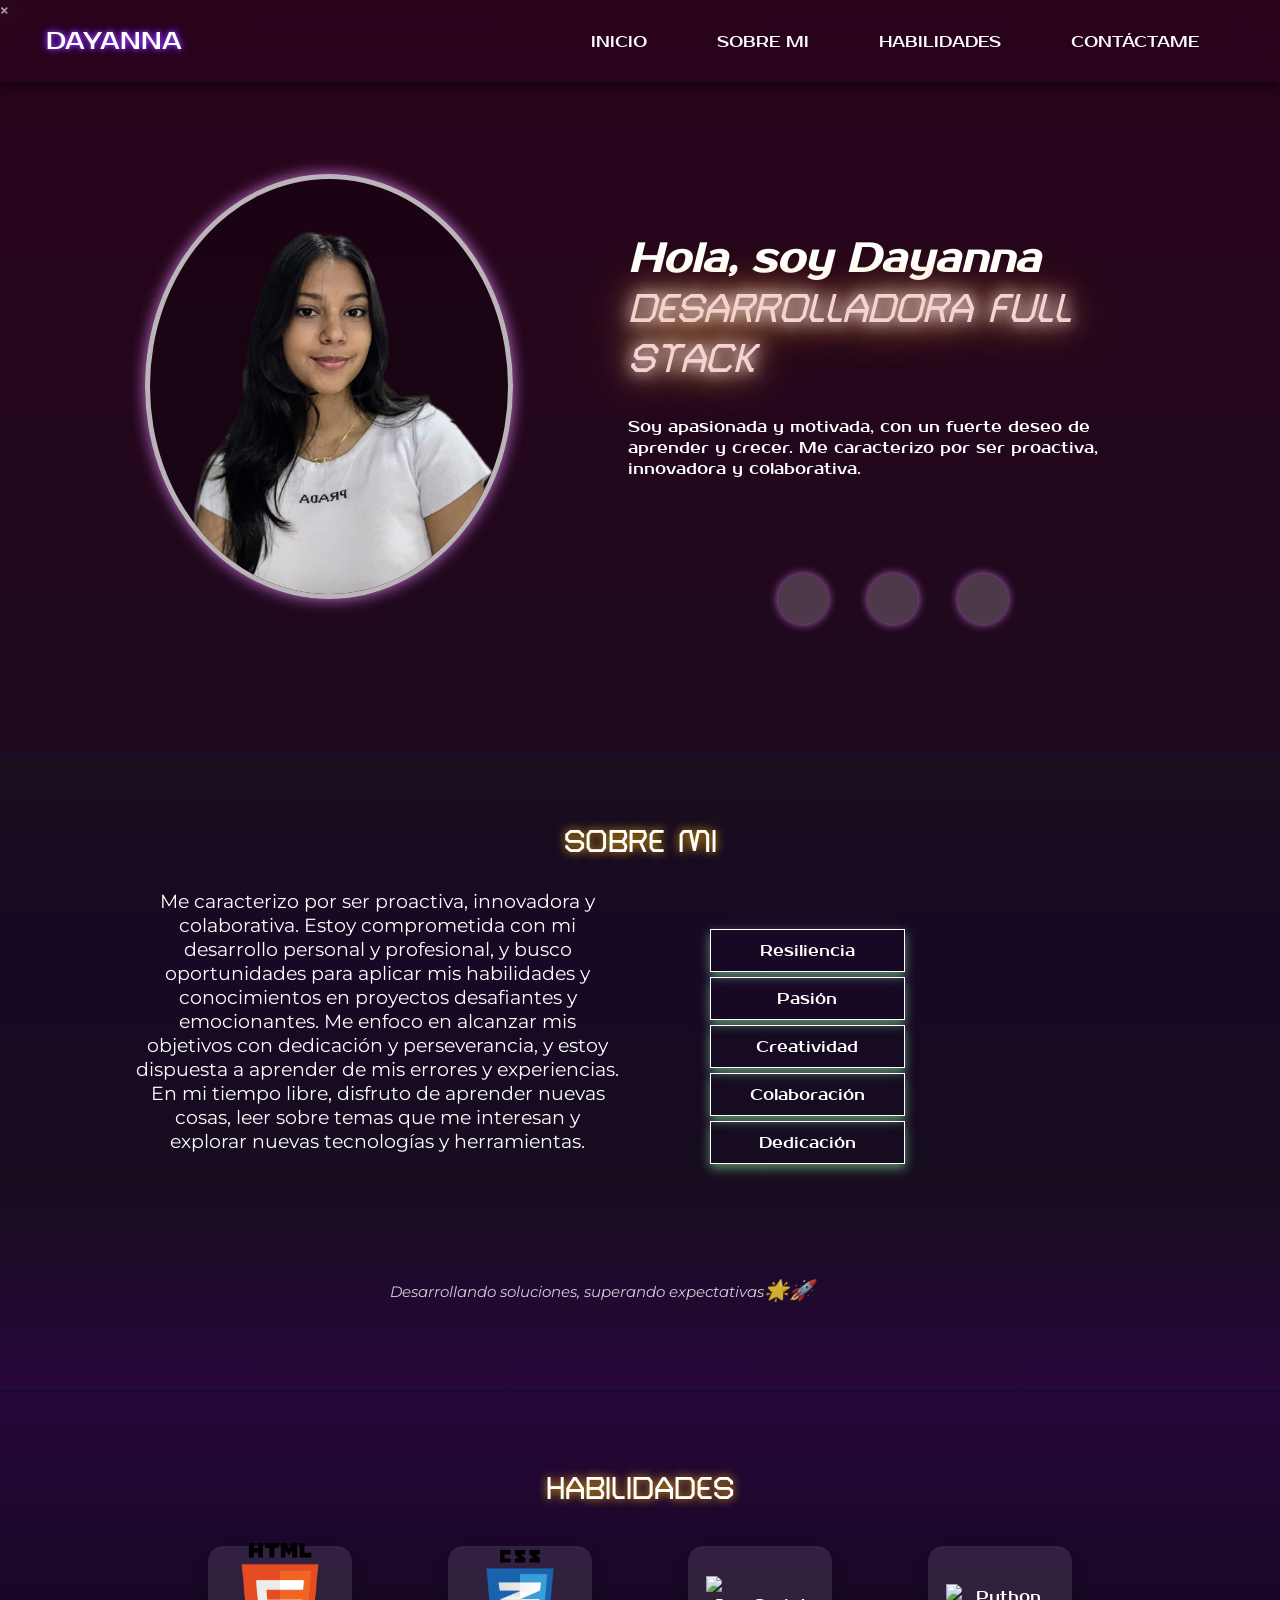
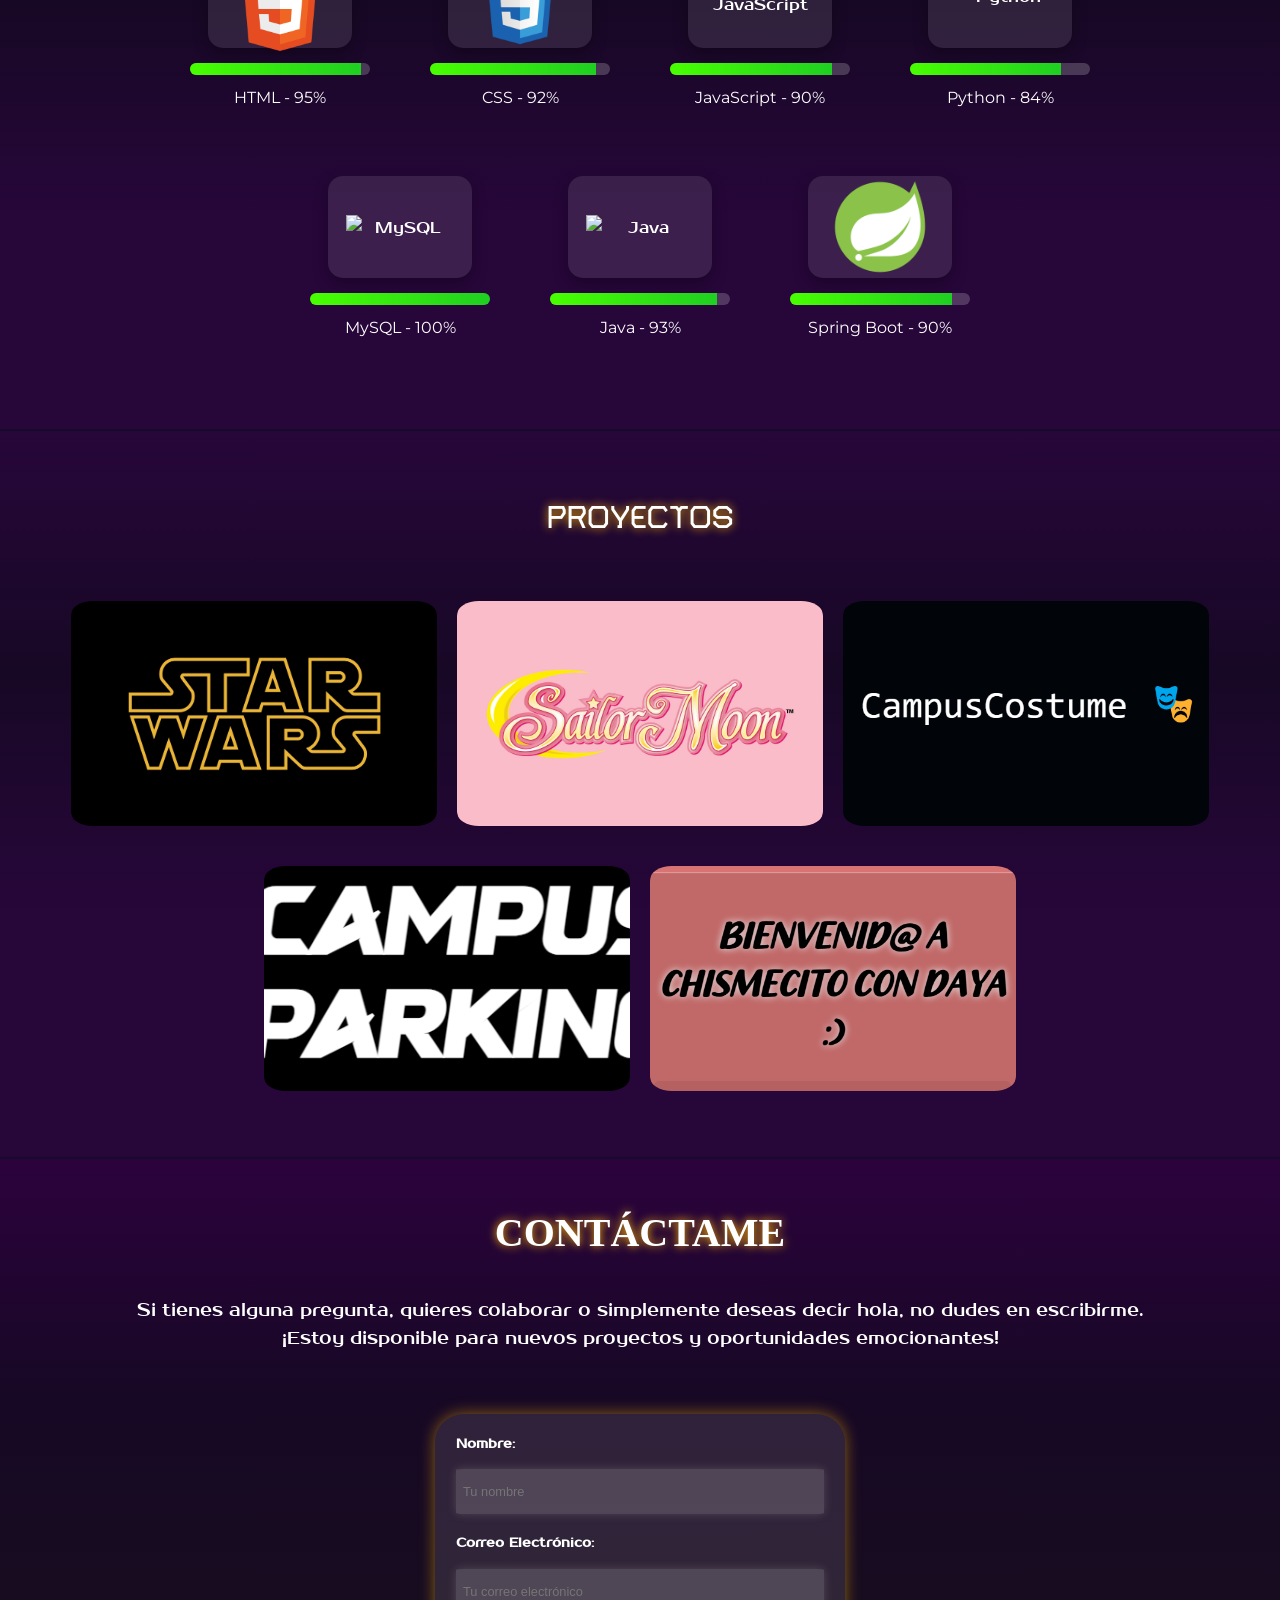
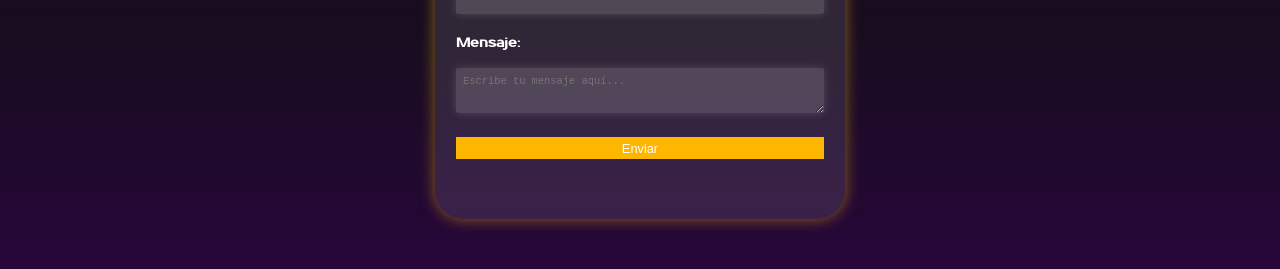
==== HTML/index.html @ b05c5825 "feat: :sparkles: Creacion de portafolio Se creo el portafolio y los archivoa necesarios" ====
<!DOCTYPE html>
<html lang="en">

<head>
    <meta charset="UTF-8">
    <meta name="viewport" content="width=device-width, initial-scale=1.0">
    <link rel="stylesheet" href="../CSS/styles.css">
    <title>Desarrolladora Full Stack</title>
</head>

<body>
    <header>
        <input type="checkbox" id="menu-toggle" class="menu-toggle">
        <label for="menu-toggle" class="hamburguer-menu">&#9776;</label>
        <div class="menu-overlay">
            <label for="menu-toggle" class="close-menu">&times;</label>
            <nav class="navegador">
                <a href="../vistas/films.html" class="logo">DAYANNA</a>
                <ul>
                    <li><a href="#inicio">INICIO</a></li>
                    <li><a href="#sobre_mi">SOBRE MI</a></li>
                    <li><a href="#skills">HABILIDADES</a></li>
                    <li><a href="#contactame">CONTÁCTAME</a></li>
                </ul>
            </nav>
        </div>
    </header>
    <main>
        <!-- Sección Inicio -->
        <section class="inicio" id="inicio">
            <img src="../img/dayanna.png" alt="Foto de Dayanna">
            <div class="descripcion">
                <h1 class="titulo">
                    <i>Hola, soy Dayanna <br> </i>
                    <span><i class="Id">DESARROLLADORA FULL
                            STACK</i></span><br>
                </h1>
                <p>
                    Soy apasionada y motivada, con un fuerte deseo de
                    aprender y crecer. Me caracterizo por ser proactiva,
                    innovadora y colaborativa.
                </p>
                <div class="social-icons">
                    <a href="https://discord.com" target="_blank" class="icon icon-discord" title="Discord">
                        <i class="fab fa-discord"></i>
                    </a>
                    <a href="https://linkedin.com" target="_blank" class="icon icon-linkedin" title="LinkedIn">
                        <i class="fab fa-linkedin"></i>
                    </a>
                    <a href="https://github.com" target="_blank" class="icon icon-github" title="GitHub">
                        <i class="fab fa-github"></i>
                    </a>
                </div>
            </div>
        </section>

        <section class="sobre_mi" id="sobre_mi">
            <h1 class="titulo-sobre-mi"> SOBRE MI</h1>

            <div class="descripcion">
                <p>
                    Me caracterizo por ser proactiva, innovadora y
                    colaborativa. Estoy comprometida con mi desarrollo
                    personal y profesional, y busco oportunidades para
                    aplicar mis habilidades y conocimientos en proyectos
                    desafiantes y emocionantes. Me enfoco en alcanzar mis
                    objetivos con dedicación y perseverancia, y estoy
                    dispuesta a aprender de mis errores y experiencias. En
                    mi tiempo libre, disfruto de aprender nuevas cosas, leer
                    sobre temas que me interesan y explorar nuevas
                    tecnologías y herramientas.
                </p>
                <div class="pared">
                    <div class="pared-seccion resiliencia">Resiliencia</div>
                    <div class="pared-seccion pasion">Pasión</div>
                    <div class="pared-seccion creatividad">Creatividad</div>
                    <div class="pared-seccion colaboracion">Colaboración</div>
                    <div class="pared-seccion dedicacion">Dedicación</div>
                </div>
                <footer class="frase">
                    <p><i>Desarrollando soluciones, superando
                            expectativas<span class="emoji">🌟🚀</span>
                        </i></p>
                </footer>
        </section>

        <section class="skills" id="skills">
            <h1 class="titulo-sobre-mi">HABILIDADES</h1>
            <div class="skills-logos">
                <div class="skill">
                    <div class="skill-logo">
                        <img src="../img/html.png" alt="HTML">
                    </div>
                    <div class="progress-bar">
                        <div class="progress" style="width: 95%;"></div>
                    </div>
                    <p class="skill-percentage">HTML - 95%</p>
                </div>
                <div class="skill">
                    <div class="skill-logo">
                        <img src="../img/css.png" alt="CSS">
                    </div>
                    <div class="progress-bar">
                        <div class="progress" style="width: 92%;"></div>
                    </div>
                    <p class="skill-percentage">CSS - 92%</p>
                </div>
                <div class="skill">
                    <div class="skill-logo">
                        <img src="../img/javascript.png" alt="JavaScript">
                    </div>
                    <div class="progress-bar">
                        <div class="progress" style="width: 90%;"></div>
                    </div>
                    <p class="skill-percentage">JavaScript - 90%</p>
                </div>
                <div class="skill">
                    <div class="skill-logo">
                        <img src="../img/python.png" alt="Python">
                    </div>
                    <div class="progress-bar">
                        <div class="progress" style="width: 84%;"></div>
                    </div>
                    <p class="skill-percentage">Python - 84%</p>
                </div>
                <div class="skill">
                    <div class="skill-logo">
                        <img src="../img/mysql.png" alt="MySQL">
                    </div>
                    <div class="progress-bar">
                        <div class="progress" style="width: 100%;"></div>
                    </div>
                    <p class="skill-percentage">MySQL - 100%</p>
                </div>
                <div class="skill">
                    <div class="skill-logo">
                        <img src="../img/java.png" alt="Java">
                    </div>
                    <div class="progress-bar">
                        <div class="progress" style="width: 93%;"></div>
                    </div>
                    <p class="skill-percentage">Java - 93%</p>
                </div>
                <div class="skill">
                    <div class="skill-logo">
                        <img src="../img/springboot.png" alt="Spring Boot">
                    </div>
                    <div class="progress-bar">
                        <div class="progress" style="width: 90%;"></div>
                    </div>
                    <p class="skill-percentage">Spring Boot - 90%</p>
                </div>
            </div>
        </section>

        <section class="proyectos">
            <h1 class="titulo-proyectos">PROYECTOS</h1>
            <div class="proyectos-logos">
                <div class="proyecto">
                    <a href="https://github.com/laura2ndrea/Star-Wars" target="_blank" class="proyecto-link">
                        <div class="proyecto-logo">
                            <img src="../img/starwars.webp" alt="STAR-WARS">
                            <div class="proyecto-overlay">
                                <h3>STAR WARS</h3>
                                <p>Pagina que utiliza SWAPI (Star Wars API) para mostrar personajes, películas,
                                    especies, vehículos, naves y planetas del universo de Star Wars.

                                </p>
                            </div>
                        </div>
                    </a>
                </div>
                <div class="proyecto">
                    <a href="https://github.com/laura2ndrea/FanPage-Sailor-Moon" target="_blank" class="proyecto-link">
                        <div class="proyecto-logo">
                            <img src="../img/sailor-moon.png" alt="Sailor Moon">
                            <div class="proyecto-overlay">
                                <h3>SAILOR MOON FAN PAGE</h3>
                                <p>Este proyecto tiene como objetivo diseñar y crear una base de datos relacional que
                                    capture y gestione información sobre diversos aspectos del universo de Sailor Moon.
                                </p>
                            </div>
                        </div>
                    </a>
                </div>
                <div class="proyecto">
                    <a href="https://github.com/miDaya02/PROYECTO_MySQL2_SANCHEZ_MICHELLE_RODRIGUEZ_LAURA"
                        target="_blank" class="proyecto-link">
                        <div class="proyecto-logo">
                            <img src="../img/imagen.png" alt="Tienda de Disfraces">
                            <div class="proyecto-overlay">
                                <h3>TIENDA DE DISFRACES</h3>
                                <p>CampusCostume es un sistema de gestión diseñado específicamente para tiendas de
                                    disfraces, ofreciendo una solución completa para administrar inventario, ventas,
                                    alquileres y operaciones financieras.</p>
                            </div>
                        </div>
                    </a>
                </div>
                <div class="proyecto">
                    <a href="https://github.com/miDaya02/Proyecto_JavaScript_Sanchez_Michelle" target="_blank"
                        class="proyecto-link">
                        <div class="proyecto-logo">
                            <img src="../img/parqueadero.png" alt="Parqueadero">
                            <div class="proyecto-overlay">
                                <h3>PARQUEADERO</h3>
                                <p>Sistema de gestión de parqueadero con
                                    control de entrada/salida y
                                    facturación automática.</p>
                            </div>
                        </div>
                    </a>
                </div>
                <div class="proyecto">
                    <a href="https://github.com/miDaya02/EXAMEN_SANCHEZ_MICHELLE/tree/main" target="_blank"
                        class="proyecto-link">
                        <div class="proyecto-logo">
                            <img src="../img/image.png" alt="Parqueadero">
                            <div class="proyecto-overlay">
                                <h3>PAGINA DE CHISMES</h3>
                                <p>El proyecto Chismecito con Daya consiste en una aplicacion web en la que los usuarios
                                    pueden guardar sus chismes con base a una descripcion, su fecha, categoria y estado.
                                </p>
                            </div>
                        </div>
                    </a>
                </div>
            </div>
        </section>
        <section class="contactame" id="contactame">
            <h1 class="titulo-contactame">CONTÁCTAME</h1>
            <p class="contactame-descripcion">
                Si tienes alguna pregunta, quieres colaborar o simplemente deseas decir hola, no dudes en escribirme. ¡Estoy disponible para nuevos proyectos y oportunidades emocionantes!
            </p>
            <form class="formulario-contacto">
                <div class="form-group">
                    <label for="nombre">Nombre:</label>
                    <input type="text" id="nombre" name="nombre" placeholder="Tu nombre" required>
                </div>
                <div class="form-group">
                    <label for="email">Correo Electrónico:</label>
                    <input type="email" id="email" name="email" placeholder="Tu correo electrónico" required>
                </div>
                <div class="form-group">
                    <label for="mensaje">Mensaje:</label>
                    <textarea id="mensaje" name="mensaje" placeholder="Escribe tu mensaje aquí..." rows="5" required></textarea>
                </div>
                <button type="submit" class="boton-enviar">Enviar</button>
            </form>       
    </main>
    <script src="https://cdnjs.cloudflare.com/ajax/libs/font-awesome/6.0.0-beta3/js/all.min.js"
        crossorigin="anonymous"></script>
</body>

</html>
---- CSS/styles.css ----
@import url('https://fonts.googleapis.com/css2?family=Prosto+One&display=swap');
@import url('https://fonts.googleapis.com/css2?family=Turret+Road:wght@200;300;400;500;700;800&display=swap');
@import url('https://fonts.googleapis.com/css2?family=Montserrat:ital,wght@0,100..900;1,100..900&display=swap');

* {
    margin: 0;
    padding: 0;
    box-sizing: border-box;
}

body {
    background: linear-gradient(to bottom, #2a031b, #170d1f, #170825, #27063a);
    margin: 0;
    font-family: "Prosto One", serif;
    color: rgb(255, 255, 255);
    overflow-x: hidden;
}

/* Navegador */
.navegador {
    display: flex;
    backdrop-filter: blur(20px);
    justify-content: space-between;
    align-items: center;
    padding: 2%;
    box-shadow: 0px 4px 10px rgba(0, 0, 0, 0.6);
    position: fixed;
    width: 100%;
    top: 0;
    z-index: 10;
}

.logo {
    margin-left: 20px;
    font-size: 1.5em;
    color: #ffffff;
    text-decoration: none;
    text-shadow: 0 0 5px #9950f9, 0 0 10px #7700ff;
}

.navegador ul {
    list-style: none;
    display: flex;
    margin-right: 20px;
}

.navegador ul li {
    margin: 0 15px;
}

.navegador ul li a {
    font-size: clamp(0.5em, 1.5vw, 1em);
    padding: 10px 20px;
    color: white;
    text-decoration: none;
    cursor: pointer;
    border-radius: 5px;
    transition: background-color 0.3s, box-shadow 0.3s;
}

.navegador ul li a:hover {
    background-color: #ffb600;
    color: #570b09;
    font-weight: bold;
    box-shadow: 0px 0px 10px 3px rgba(255, 183, 0, 0.5);
}

.menu-toggle {
    display: none;
}

.hamburguer-menu {
    display: none;
}

/* Sección Inicio */
.inicio {
    display: flex;
    align-items: center;
    justify-content: space-between;
    padding: 10% 5%;
    position: relative;
    z-index: 5;
}

.inicio img {
    display: inline-block;
    width: 32%;
    background-color: rgba(0, 0, 0, 0.258);
    height: 38%;
    margin-left: 7%;
    border: 5px solid rgba(255, 255, 255, 0.7);
    border-radius: 100%;
    box-shadow: 0 0 15px rgba(234, 143, 255, 0.8);
}


.descripcion {
    width: 100%; 
    padding-right: 5%;
}


.inicio .descripcion {
    margin-left: 10%;
}

.descripcion .titulo {
    padding-top: 16%;
    font-size: 2.5em;
    margin-bottom: 3%;
    color: white;
}

.descripcion .titulo .Id {
    font-family: "Turret Road", serif;
    font-size: 2.5rem;
    color: #f9d1d1;
    text-shadow: 0px 0px 15px #fff, 0px 0px 30px #fea9a9, 0px 0px 50px #ffb600;
}

.descripcion .social-icons {
    display: flex;
    justify-content: center;
    gap: 20px;
    margin-top: 18%;
}

.descripcion p {
    padding-top: 3%;
}

.descripcion .icon {
    color: #fff;
    text-decoration: none;
    font-size: 2rem;
    width: 50px;
    height: 50px;
    line-height: 50px;
    text-align: center;
    border-radius: 50%;
    background-color: rgba(255, 255, 255, 0.2);
    transition: all 0.3s ease;
    box-shadow: 0 0 10px rgba(234, 143, 255, 0.8);
}


.titulo-sobre-mi {
    font-family: "Turret Road", serif;
    font-size: 2.5em;
    justify-items: center;
    margin-top: 20px; 
    color: white;
    text-shadow: 0px 0px 10px #ffb600; 
}

.sobre_mi {
    display: flex;
    justify-content: space-between;
    align-items: center;
    padding: 4% 10%;
    text-align: center;
    color: white;
    border-top: 2px solid rgb(22, 11, 42);
    background: linear-gradient(to bottom, #190e1d, #170825, #170d1f, #27063a);
    animation: fadeInUp 1.5s ease-in-out forwards;
    width: 100%;
    flex-direction: column; 
}

.emoji {
    font-size: 20px;
}

.skills{
    display: flex;
    align-items: center;
    padding: 4% 10%;
    color: white;
    line-height: 1.6;
    border-top: 2px solid rgb(22, 11, 42);
    background: linear-gradient(to bottom, #27063a, #170825, #27063a, #27063a);
    animation: fadeInUp 1.5s ease-in-out forwards;
    position: relative;
    width: 100%;
    flex-direction: column;
    text-align: center;
}

.titulo-sobre-mi {
    font-family: "Turret Road", serif;
    font-size: 2em;
    justify-items: center;
    margin-top: 20px; 
    color: white;
    text-shadow: 0px 0px 10px #ffb600; 
}


.titulo-proyectos {
    font-family: "Turret Road", serif;
    font-size: 2em;
    justify-items: center;
    text-align: center;
    margin: 3%; 
    color: white;
    text-shadow: 0px 0px 10px #ffb600; 
}


.proyectos{
    text-align: center;
    display: flex;
    justify-content: space-between;
    align-items: center;
    padding: 2% 2%;
    color: white;
    line-height: 1.6;
    border-top: 2px solid rgb(22, 11, 42);
    background: linear-gradient(to bottom, #27063a, #170825, #27063a, #27063a);
    animation: fadeInUp 1.5s ease-in-out forwards;
    position: relative;
    width: 100%;
    flex-direction: column;
    text-align: center;
}

/* Sección Habilidades */
.skills-logos {
    display: flex;
    justify-content: center;
    flex-wrap: wrap;
    margin: 3%; 
    gap: 60px; 
}

.proyectos-logos {
    text-shadow: 0px 0px 10px #ffb600; 
    display: flex;
    justify-content: center;
    flex-wrap: wrap;
    gap: 20px;
    text-align: center;
    max-width: 1200px;
    margin: 0 auto;
    padding: 20px;
}

.proyecto {
    width: calc(33.28% - 20px);
    height: 25vh;
    margin-bottom: 20px;
    position: relative;
    overflow: hidden;
}

.proyecto-link {
    text-decoration: none;
    color: white;
}

.proyecto-logo {
    width: 100%;
    height: 25vh;
    position: relative;
    overflow: hidden;
    border-radius: 15px;
}

.proyecto-logo img {
    width: 100%;
    height: 100%;
    object-fit: cover;
    border-radius: 6%;
    transition: transform 0.3s ease;
}

.proyecto-overlay {
    position: absolute;
    top: 0;
    left: 0;
    right: 0;
    bottom: 0;
    background: rgba(0, 0, 0, 0.85);
    display: flex;
    flex-direction: column;
    justify-content: center;
    align-items: center;
    padding: 20px;
    opacity: 0;
    transition: opacity 0.3s ease;
    border-radius: 6%;
}

.proyecto-overlay h3 {
    font-size: 1.2em;
    margin-bottom: 10px;
    color: #ffb600;
}

.proyecto-overlay p {
    font-size: 0.9em;
    color: white;
    text-align: center;
}

.proyecto-logo:hover .proyecto-overlay {
    opacity: 1;
}

.proyecto-logo:hover img {
    transform: scale(1.05);
}

.skill {
    width: 180px; 
    text-align: center;
}


.skill-logo {
    width: 80%; 
    height: 60%;
    margin: 0 auto;
    display: flex;
    justify-content: center;
    align-items: center;
    background-color: rgba(255, 255, 255, 0.1);
    border-radius: 15px;
    transition: transform 0.3s ease, box-shadow 0.3s ease;
    box-shadow: 0 6px 15px rgba(0, 0, 0, 0.3);
}

.skill-logo img {
    width: 75%; 
    height: auto;
}

.skill-logo:hover {
    transform: scale(1.2);
    box-shadow: 0 0 20px rgba(255, 183, 0, 0.7);
}

.progress-bar {
    position: relative;
    width: 100%;
    height: 12px; /* Aumenta el grosor de la barra */
    background-color: rgba(255, 255, 255, 0.2);
    border-radius: 6px; /* Bordes más redondeados */
    margin-top: 15px; /* Más espacio entre el logo y la barra */
    overflow: hidden;
}

.progress {
    height: 100%;
    background: linear-gradient(to right, #48ff00, #1fcf22);
    width: 0;
    transition: width 2s ease-in-out; /* Animación suave */
}

.skill-percentage {
    margin-top: 10px; 
    font-size: 1em;
    font-family: "Montserrat", serif;
    color: #fff;
}

.proyecto-percentage {
    margin-top: 10px; 
    font-size: 1em;
    font-family: "Montserrat", serif;
    color: #fff;
}

.pared-seccion {
    width: 50%; 
    margin: 5px; 
    font-size: 1em;
    font-family: "Prosto One", serif;
    color: #fff;
    background-color: transparent;
    padding: 10px;
    border: 1px solid #fff;
    box-shadow: 0px 4px 10px rgba(139, 233, 167, 0.6);
    text-align: center;
}

.pared {
    width: 40%;
    padding-top: 5%;
    justify-items: center;
    display: inline-block;
    gap: 3%;
}

.pared-seccion:hover {
    transform: scale(1.1);
    box-shadow: 0 0 20px rgba(255, 183, 0, 1);
}

.sobre_mi p {
    display: inline-block;
    font-family: "Montserrat", serif;
    padding-top: 3%;
    padding-bottom: 4%;
    margin-right: 8%;
    width: 50%;
    font-size: 1.2em;
    opacity: 0;
    animation: slideInLeft 1.5s ease-in-out 0.5s forwards;
}

.frase {
    padding-top: 6%;
    padding-left: 5%;
    font-size: 0.8rem;
    color: rgba(255, 255, 255, 0.8);
    font-family: "Monserrat", "san-serif";

}

.contactame {
    border-top: 2px solid rgb(22, 11, 42);
    background: linear-gradient(to bottom, #2c023d, #170825, #170d1f, #27063a);
    padding: 50px 10%;
    text-align: center;
    color: white;
    animation: fadeInUp 1.5s ease-in-out forwards;
}

.titulo-contactame {
    font-family: "Monserrat", serif;
    font-size: 2.5em;
    margin-bottom: 4%;
    text-shadow: 0px 0px 10px #ffb600;
}

.contactame-descripcion {
    font-size: 1.1em;
    margin-bottom: 6%;
    line-height: 1.6;
}

.formulario-contacto {
    max-width: 40%;
    font-size: 0.8em;
    height: 45vh;
    margin: 0 auto;
    text-align: left;
    background: rgba(255, 255, 255, 0.1);
    padding: 2%;
    border-radius: 7%;
    box-shadow: 0 0 15px rgba(255, 183, 0, 0.5);
}

.form-group {
    margin-bottom: 20px;
}

.form-group label {
    display: block;
    height: 3vh;
    margin-bottom: 2%;
    font-weight: bold;
}

.form-group input,
.form-group textarea {
    width: 100%;
    height: 5vh;
    padding: 2%;
    border: none;
    background-color: #eae4e42c;
    border-radius: 2%;
    font-size: 1em;
    box-shadow: 0 0 10px rgba(225, 208, 208, 0.2);
}

.form-group input:focus,
.form-group textarea:focus {
    outline: none;
    border: 2px solid #ffb600;
}

.boton-enviar {
    width: 100%;
    padding: 1%;
    background: #ffb600;
    color: white;
    border: none;
    border-radius: 2%px;
    font-size: 1em;
    cursor: pointer;
    transition: background-color 0.3s, transform 0.2s;
}

.boton-enviar:hover {
    background-color: #e59a00;
    transform: scale(1.05);
}

.descripcion .social-icons a {
    color: white;
    font-size: 2em;
    margin: 0 10px;
    transition: color 0.3s, transform 0.3s;
}

.descripcion .social-icons a {
    color: white;
    font-size: 2em;
    margin: 0 10px;
    transition: color 0.3s, transform 0.3s;
}

.descripcion .social-icons a:hover {
    color: #f9d1d1;
    transform: scale(1.2);
}

.descripcion .social-icons a {
    color: white;
    font-size: 2em;
    margin: 0 10px;
    transition: color 0.3s, transform 0.3s;
}

@media (max-width: 768px) {
    .proyecto {
        width: calc(50% - 20px); /* 2 por fila en tablets */
    }
}

@media (max-width: 480px) {
    .proyecto {
        width: 100%; /* 1 por fila en móviles */
    }
}

@media (max-width: 675px) {
    .sobre_mi {
        flex-direction: column;
        text-align: center;
    }

    .sobre_mi img {
        width: 60%; 
    }

    .sobre_mi p {
        width: 80%;
    }

    .inicio {
        flex-direction: column;
        align-items: center;
        text-align: center;
    }

    .inicio img {
        margin: 0;
        margin-bottom: 20px;
        width: 60%;
        height: auto;
    }

    .inicio .social-icons {
        margin-top: 10%;
    }

    .sobre_mi {
        text-align: center;
    }
}

@media (max-width: 330px) {
    body {
        display: none;
    }

    html {
        content: "";
        display: block;
        width: 100vw;
        height: 100vh;
        background-image: url('../recursos/no-disponible.png');
        background-size: cover;
        background-position: center;
    }
}

@keyframes fadeIn {
    from {
        opacity: 0;
    }
    to {
        opacity: 1;
    }
}

@keyframes fadeInUp {
    from {
        opacity: 0;
        transform: translateY(20px);
    }
    to {
        opacity: 1;
        transform: translateY(0);
    }
}

@keyframes slideInLeft {
    from {
        opacity: 0;
        transform: translateX(-50px); /* Se mueve desde la izquierda */
    }
    to {
        opacity: 1;
        transform: translateX(0);
    }
}


/* Tablets (768px a 1024px) */
@media (max-width: 1024px) {
    .pared-seccion {
        width: 70%;
        font-size: 0.9em;
        padding: 8px;
    }

    .pared {
        gap: 5%;
    }
}

/* Smartphones grandes (480px a 767px) */
@media (max-width: 767px) {
    .pared-seccion {
        width: 90%;
        font-size: 0.85em;
        padding: 6px;
    }
}

/* Smartphones pequeños (menos de 480px) */
@media (max-width: 480px) {
    .pared-seccion {
        width: 100%; /* Ocupa todo el ancho disponible */
        font-size: 0.8em;
        padding: 5px;
    }

    .pared {
        padding-top: 2%;
    }
}


/*411430*/
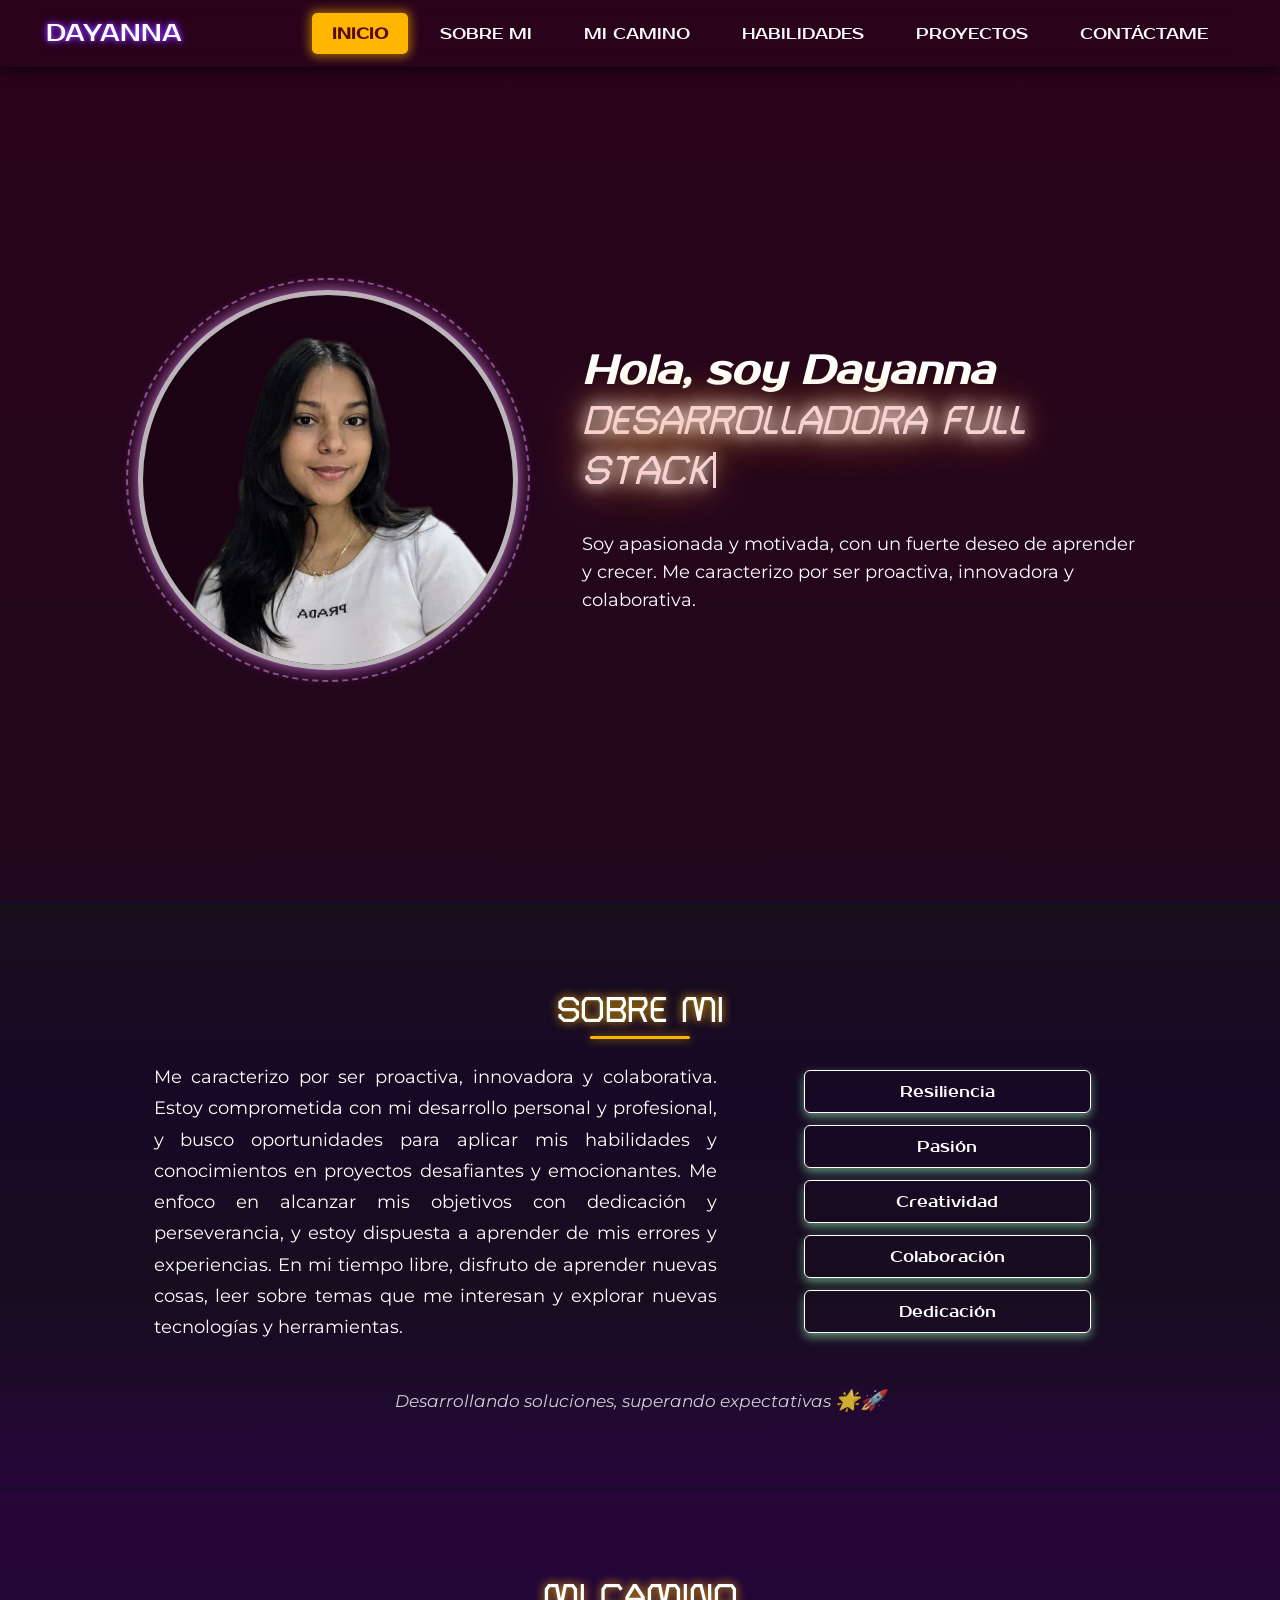
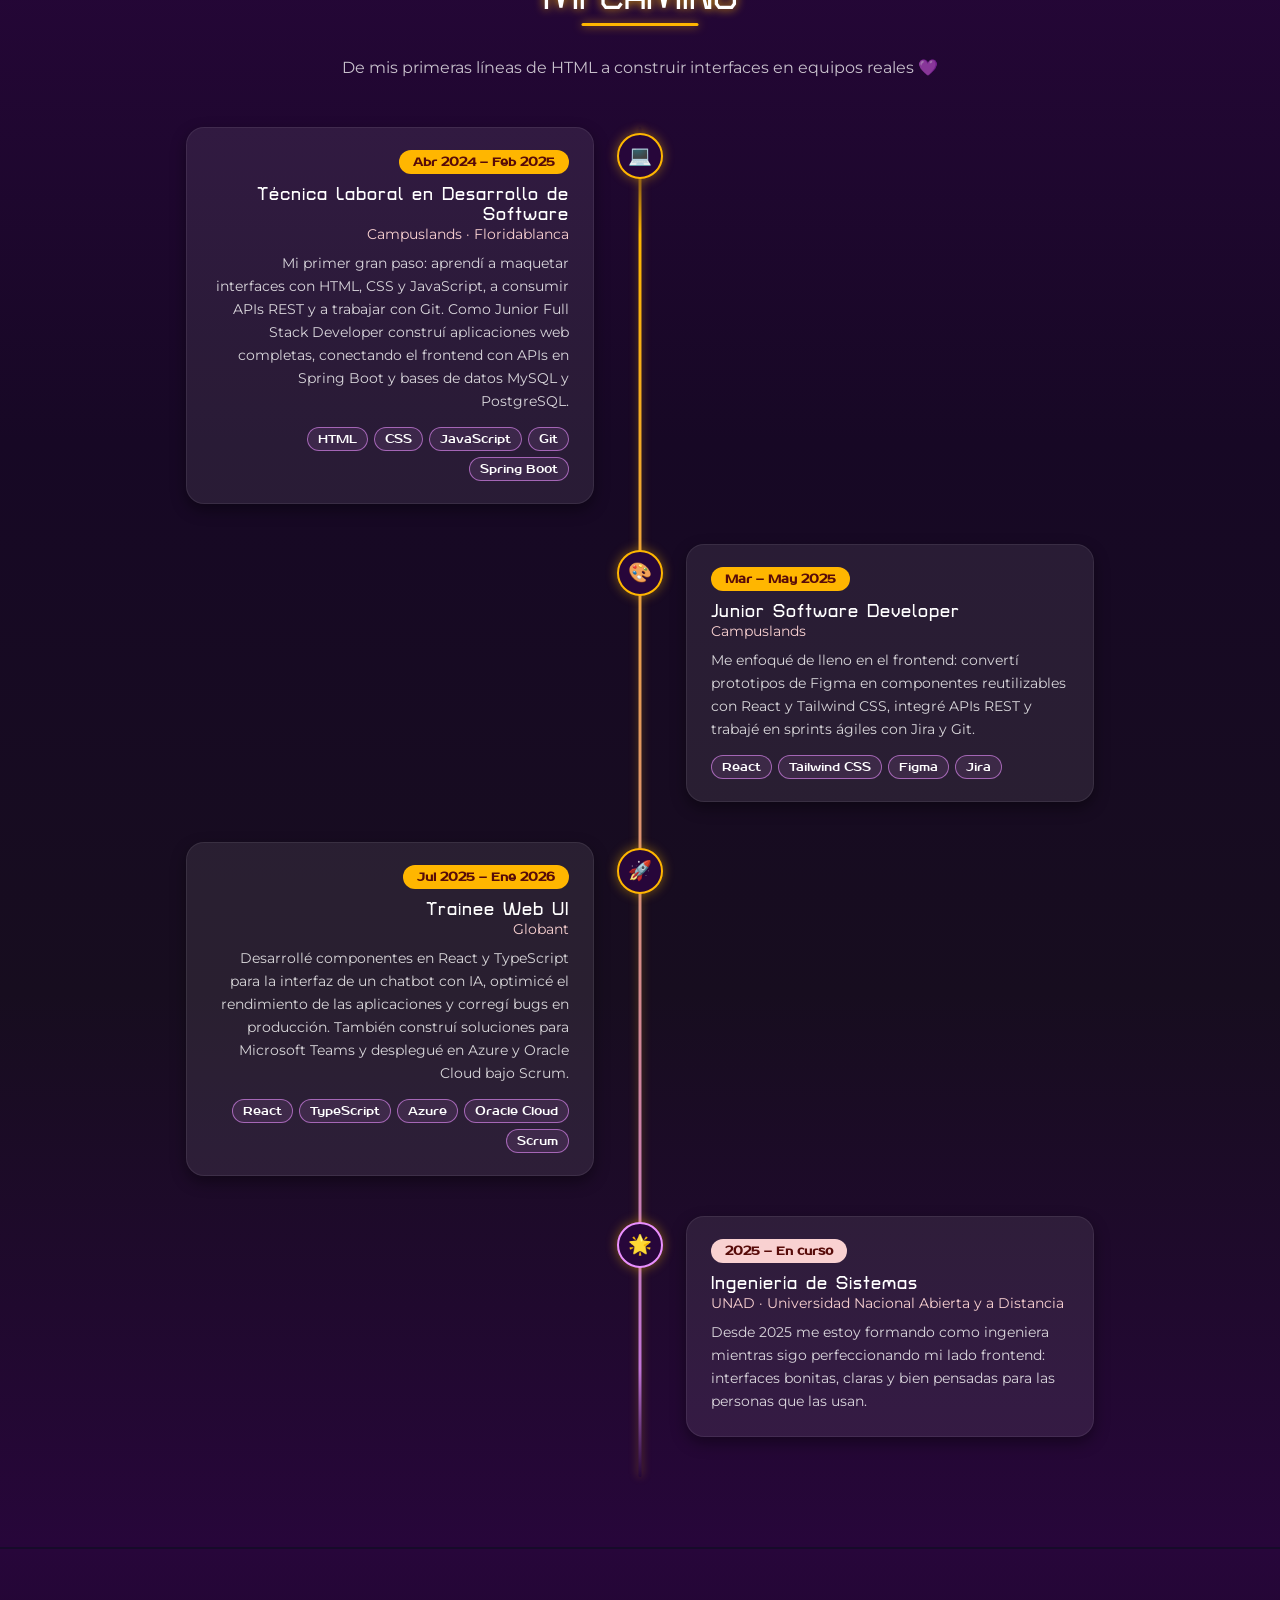
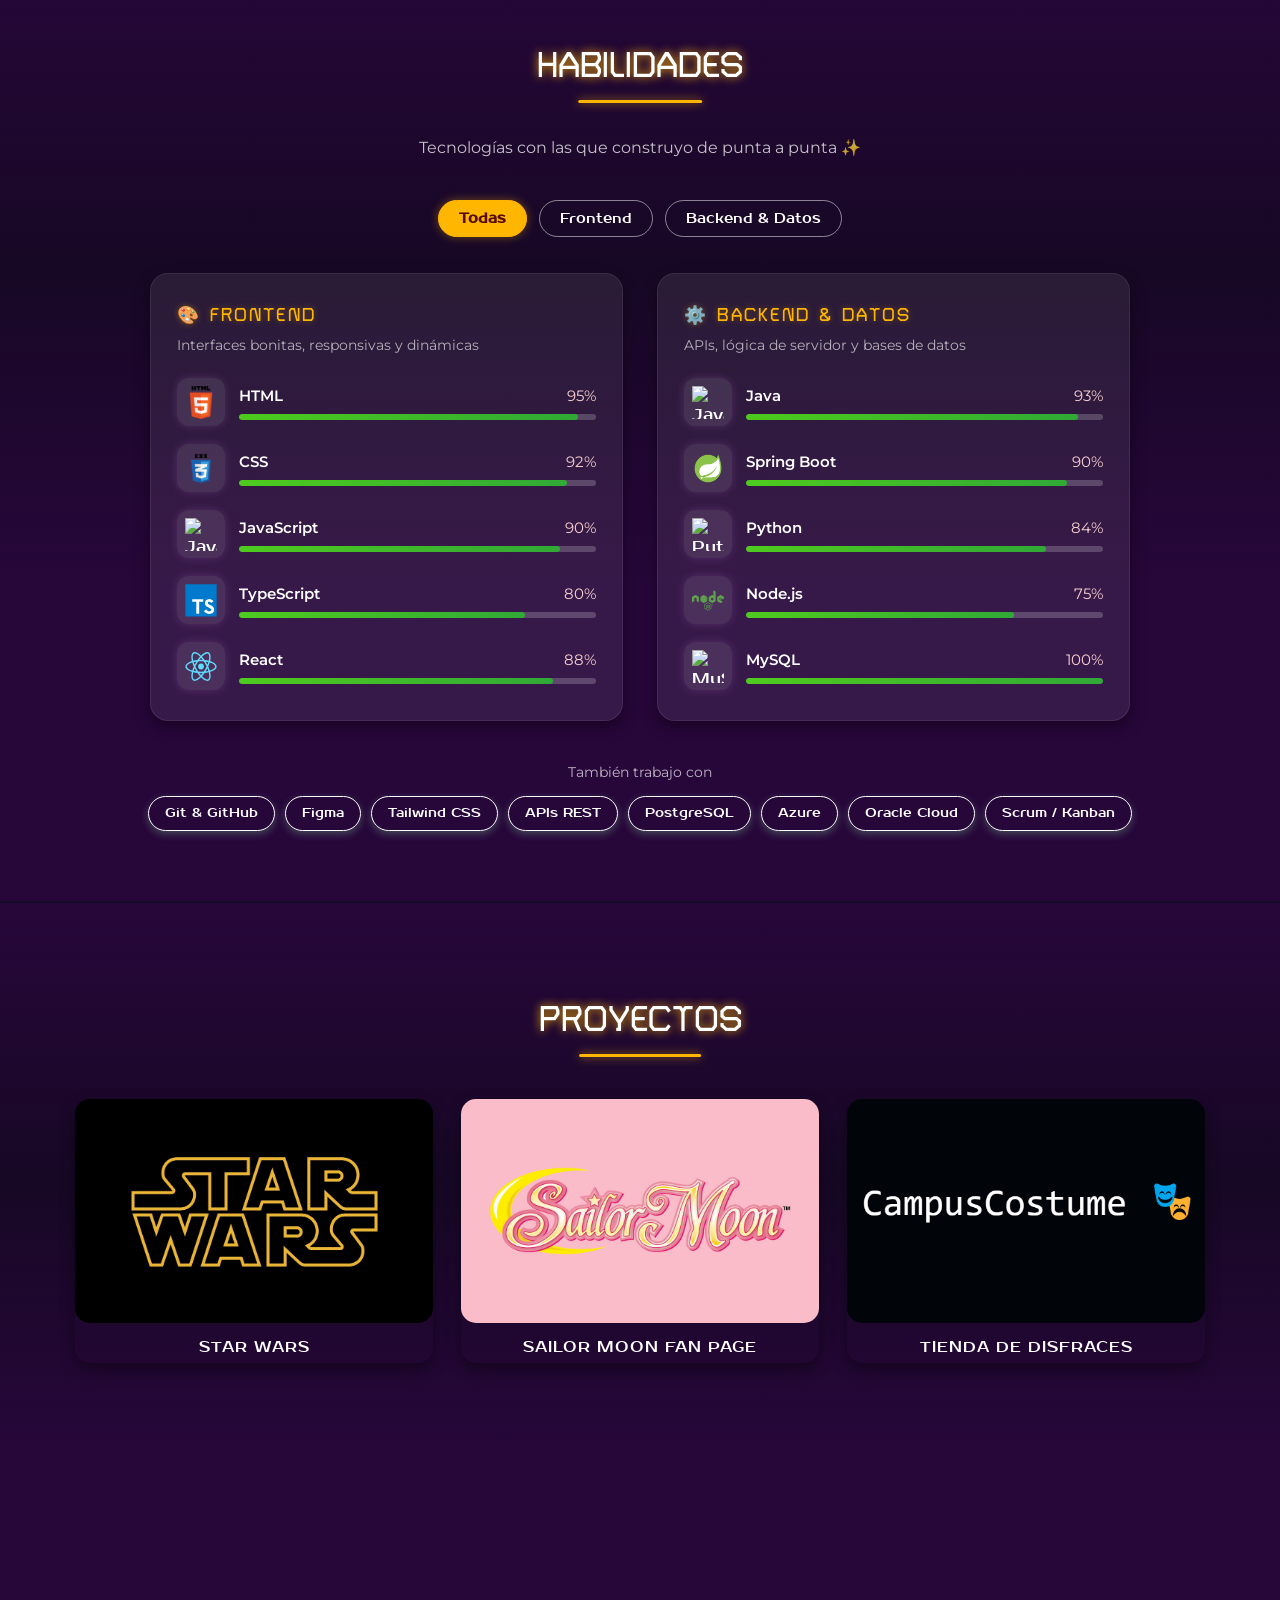
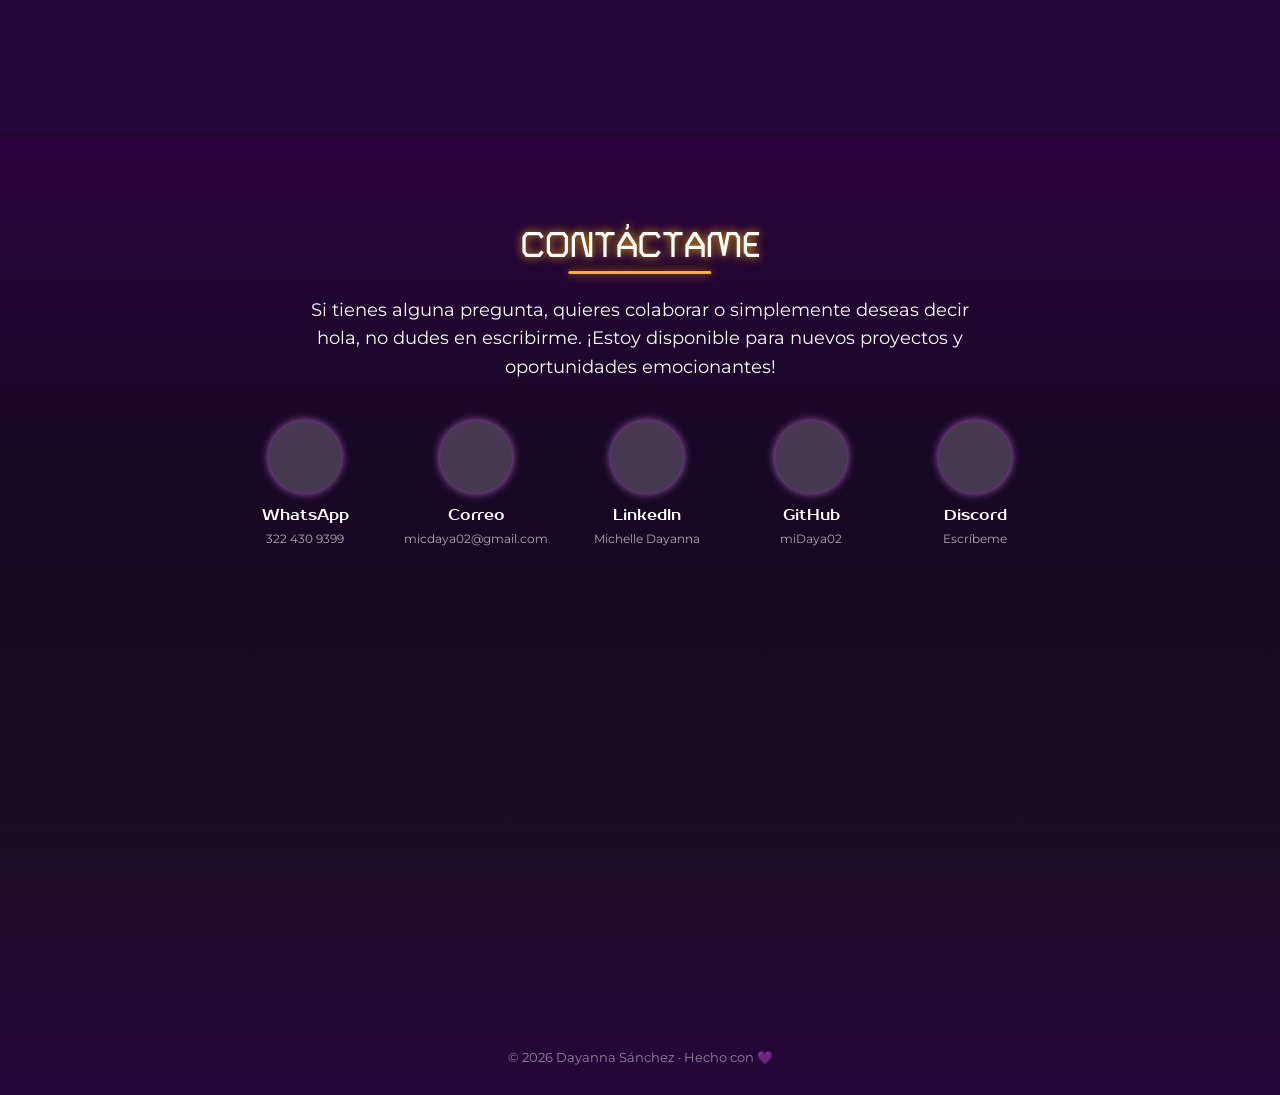
==== commit b4341158: "final" ====
--- a/HTML/index.html
+++ b/HTML/index.html
@@ -1,25 +1,29 @@
 <!DOCTYPE html>
-<html lang="en">
+<html lang="es">
 
 <head>
     <meta charset="UTF-8">
     <meta name="viewport" content="width=device-width, initial-scale=1.0">
     <link rel="stylesheet" href="../CSS/styles.css">
-    <title>Desarrolladora Full Stack</title>
+    <title>Desarrolladora Full Stack </title>
+    <link rel="icon" type="image/png" href="../img/logo.png">
+
 </head>
 
 <body>
+    <div class="scroll-progress"></div>
     <header>
         <input type="checkbox" id="menu-toggle" class="menu-toggle">
-        <label for="menu-toggle" class="hamburguer-menu">&#9776;</label>
+        <label for="menu-toggle" class="hamburguer-menu" aria-label="Abrir menú"><span></span><span></span><span></span></label>
         <div class="menu-overlay">
-            <label for="menu-toggle" class="close-menu">&times;</label>
             <nav class="navegador">
-                <a href="../vistas/films.html" class="logo">DAYANNA</a>
+                <span class="logo">DAYANNA</span>
                 <ul>
                     <li><a href="#inicio">INICIO</a></li>
                     <li><a href="#sobre_mi">SOBRE MI</a></li>
+                    <li><a href="#trayectoria">MI CAMINO</a></li>
                     <li><a href="#skills">HABILIDADES</a></li>
+                    <li><a href="#proyectos">PROYECTOS</a></li>
                     <li><a href="#contactame">CONTÁCTAME</a></li>
                 </ul>
             </nav>
@@ -28,37 +32,28 @@
     <main>
         <!-- Sección Inicio -->
         <section class="inicio" id="inicio">
-            <img src="../img/dayanna.png" alt="Foto de Dayanna">
-            <div class="descripcion">
+            <div class="foto-wrap reveal izq">
+                <img src="../img/dayanna.png" alt="Foto de Dayanna">
+            </div>
+            <div class="descripcion reveal der">
                 <h1 class="titulo">
                     <i>Hola, soy Dayanna <br> </i>
-                    <span><i class="Id">DESARROLLADORA FULL
-                            STACK</i></span><br>
+                    <span><i class="Id" id="typing" data-text="DESARROLLADORA FULL STACK">DESARROLLADORA FULL STACK</i></span><br>
                 </h1>
                 <p>
                     Soy apasionada y motivada, con un fuerte deseo de
                     aprender y crecer. Me caracterizo por ser proactiva,
                     innovadora y colaborativa.
                 </p>
-                <div class="social-icons">
-                    <a href="https://discord.com" target="_blank" class="icon icon-discord" title="Discord">
-                        <i class="fab fa-discord"></i>
-                    </a>
-                    <a href="https://linkedin.com" target="_blank" class="icon icon-linkedin" title="LinkedIn">
-                        <i class="fab fa-linkedin"></i>
-                    </a>
-                    <a href="https://github.com" target="_blank" class="icon icon-github" title="GitHub">
-                        <i class="fab fa-github"></i>
-                    </a>
-                </div>
+                
             </div>
         </section>
 
         <section class="sobre_mi" id="sobre_mi">
-            <h1 class="titulo-sobre-mi"> SOBRE MI</h1>
+            <h1 class="titulo-sobre-mi reveal">SOBRE MI</h1>
 
             <div class="descripcion">
-                <p>
+                <p class="reveal izq">
                     Me caracterizo por ser proactiva, innovadora y
                     colaborativa. Estoy comprometida con mi desarrollo
                     personal y profesional, y busco oportunidades para
@@ -70,93 +65,174 @@
                     sobre temas que me interesan y explorar nuevas
                     tecnologías y herramientas.
                 </p>
-                <div class="pared">
+                <div class="pared reveal der">
                     <div class="pared-seccion resiliencia">Resiliencia</div>
                     <div class="pared-seccion pasion">Pasión</div>
                     <div class="pared-seccion creatividad">Creatividad</div>
                     <div class="pared-seccion colaboracion">Colaboración</div>
                     <div class="pared-seccion dedicacion">Dedicación</div>
                 </div>
-                <footer class="frase">
+                <footer class="frase reveal">
                     <p><i>Desarrollando soluciones, superando
-                            expectativas<span class="emoji">🌟🚀</span>
+                            expectativas <span class="emoji">🌟🚀</span>
                         </i></p>
                 </footer>
+            </div>
+        </section>
+
+        <section class="trayectoria" id="trayectoria">
+            <h1 class="titulo-sobre-mi reveal">MI CAMINO</h1>
+            <p class="trayectoria-sub reveal">De mis primeras líneas de HTML a construir interfaces en equipos reales 💜</p>
+            <div class="timeline">
+                <div class="hito izq reveal">
+                    <div class="hito-punto">💻</div>
+                    <div class="hito-card">
+                        <span class="hito-fecha">Abr 2024 – Feb 2025</span>
+                        <h3>Técnica Laboral en Desarrollo de Software</h3>
+                        <p class="hito-lugar">Campuslands · Floridablanca</p>
+                        <p class="hito-desc">Mi primer gran paso: aprendí a maquetar interfaces con HTML, CSS y JavaScript, a consumir APIs REST y a trabajar con Git. Como Junior Full Stack Developer construí aplicaciones web completas, conectando el frontend con APIs en Spring Boot y bases de datos MySQL y PostgreSQL.</p>
+                        <div class="hito-tags"><span class="hito-tag">HTML</span><span class="hito-tag">CSS</span><span class="hito-tag">JavaScript</span><span class="hito-tag">Git</span><span class="hito-tag">Spring Boot</span></div>
+                    </div>
+                </div>
+                <div class="hito der reveal">
+                    <div class="hito-punto">🎨</div>
+                    <div class="hito-card">
+                        <span class="hito-fecha">Mar – May 2025</span>
+                        <h3>Junior Software Developer</h3>
+                        <p class="hito-lugar">Campuslands</p>
+                        <p class="hito-desc">Me enfoqué de lleno en el frontend: convertí prototipos de Figma en componentes reutilizables con React y Tailwind CSS, integré APIs REST y trabajé en sprints ágiles con Jira y Git.</p>
+                        <div class="hito-tags"><span class="hito-tag">React</span><span class="hito-tag">Tailwind CSS</span><span class="hito-tag">Figma</span><span class="hito-tag">Jira</span></div>
+                    </div>
+                </div>
+                <div class="hito izq reveal">
+                    <div class="hito-punto">🚀</div>
+                    <div class="hito-card">
+                        <span class="hito-fecha">Jul 2025 – Ene 2026</span>
+                        <h3>Trainee Web UI</h3>
+                        <p class="hito-lugar">Globant</p>
+                        <p class="hito-desc">Desarrollé componentes en React y TypeScript para la interfaz de un chatbot con IA, optimicé el rendimiento de las aplicaciones y corregí bugs en producción. También construí soluciones para Microsoft Teams y desplegué en Azure y Oracle Cloud bajo Scrum.</p>
+                        <div class="hito-tags"><span class="hito-tag">React</span><span class="hito-tag">TypeScript</span><span class="hito-tag">Azure</span><span class="hito-tag">Oracle Cloud</span><span class="hito-tag">Scrum</span></div>
+                    </div>
+                </div>
+                <div class="hito der actual reveal">
+                    <div class="hito-punto">🌟</div>
+                    <div class="hito-card">
+                        <span class="hito-fecha">2025 – En curso</span>
+                        <h3>Ingeniería de Sistemas</h3>
+                        <p class="hito-lugar">UNAD · Universidad Nacional Abierta y a Distancia</p>
+                        <p class="hito-desc">Desde 2025 me estoy formando como ingeniera mientras sigo perfeccionando mi lado frontend: interfaces bonitas, claras y bien pensadas para las personas que las usan.</p>
+                    </div>
+                </div>
+            </div>
         </section>
 
         <section class="skills" id="skills">
-            <h1 class="titulo-sobre-mi">HABILIDADES</h1>
-            <div class="skills-logos">
-                <div class="skill">
-                    <div class="skill-logo">
-                        <img src="../img/html.png" alt="HTML">
-                    </div>
-                    <div class="progress-bar">
-                        <div class="progress" style="width: 95%;"></div>
-                    </div>
-                    <p class="skill-percentage">HTML - 95%</p>
-                </div>
-                <div class="skill">
-                    <div class="skill-logo">
-                        <img src="../img/css.png" alt="CSS">
-                    </div>
-                    <div class="progress-bar">
-                        <div class="progress" style="width: 92%;"></div>
-                    </div>
-                    <p class="skill-percentage">CSS - 92%</p>
-                </div>
-                <div class="skill">
-                    <div class="skill-logo">
-                        <img src="../img/javascript.png" alt="JavaScript">
-                    </div>
-                    <div class="progress-bar">
-                        <div class="progress" style="width: 90%;"></div>
-                    </div>
-                    <p class="skill-percentage">JavaScript - 90%</p>
-                </div>
-                <div class="skill">
-                    <div class="skill-logo">
-                        <img src="../img/python.png" alt="Python">
-                    </div>
-                    <div class="progress-bar">
-                        <div class="progress" style="width: 84%;"></div>
-                    </div>
-                    <p class="skill-percentage">Python - 84%</p>
-                </div>
-                <div class="skill">
-                    <div class="skill-logo">
-                        <img src="../img/mysql.png" alt="MySQL">
-                    </div>
-                    <div class="progress-bar">
-                        <div class="progress" style="width: 100%;"></div>
-                    </div>
-                    <p class="skill-percentage">MySQL - 100%</p>
-                </div>
-                <div class="skill">
-                    <div class="skill-logo">
-                        <img src="../img/java.png" alt="Java">
-                    </div>
-                    <div class="progress-bar">
-                        <div class="progress" style="width: 93%;"></div>
-                    </div>
-                    <p class="skill-percentage">Java - 93%</p>
-                </div>
-                <div class="skill">
-                    <div class="skill-logo">
-                        <img src="../img/springboot.png" alt="Spring Boot">
-                    </div>
-                    <div class="progress-bar">
-                        <div class="progress" style="width: 90%;"></div>
-                    </div>
-                    <p class="skill-percentage">Spring Boot - 90%</p>
-                </div>
-            </div>
-        </section>
-
-        <section class="proyectos">
-            <h1 class="titulo-proyectos">PROYECTOS</h1>
+            <h1 class="titulo-sobre-mi reveal">HABILIDADES</h1>
+            <p class="skills-sub reveal">Tecnologías con las que construyo de punta a punta ✨</p>
+            <div class="skills-tabs reveal">
+                <button class="skills-tab activo" data-filtro="todas">Todas</button>
+                <button class="skills-tab" data-filtro="frontend">Frontend</button>
+                <button class="skills-tab" data-filtro="backend">Backend &amp; Datos</button>
+            </div>
+            <div class="skills-grid">
+                <div class="skill-card reveal izq" data-categoria="frontend">
+                    <h2 class="skill-card-titulo">🎨 FRONTEND</h2>
+                    <p class="skill-card-desc">Interfaces bonitas, responsivas y dinámicas</p>
+                    <div class="skill-row reveal">
+                        <div class="skill-icon"><img src="../img/html.png" alt="HTML"></div>
+                        <div class="skill-info">
+                            <div class="skill-top"><span class="skill-name">HTML</span><span class="skill-pct">95%</span></div>
+                            <div class="skill-bar"><div class="progress" data-width="95"></div></div>
+                        </div>
+                    </div>
+                    <div class="skill-row reveal">
+                        <div class="skill-icon"><img src="../img/css.png" alt="CSS"></div>
+                        <div class="skill-info">
+                            <div class="skill-top"><span class="skill-name">CSS</span><span class="skill-pct">92%</span></div>
+                            <div class="skill-bar"><div class="progress" data-width="92"></div></div>
+                        </div>
+                    </div>
+                    <div class="skill-row reveal">
+                        <div class="skill-icon"><img src="../img/javascript.png" alt="JavaScript"></div>
+                        <div class="skill-info">
+                            <div class="skill-top"><span class="skill-name">JavaScript</span><span class="skill-pct">90%</span></div>
+                            <div class="skill-bar"><div class="progress" data-width="90"></div></div>
+                        </div>
+                    </div>
+                    <div class="skill-row reveal">
+                        <div class="skill-icon"><img src="../img/typescript.svg" alt="TypeScript"></div>
+                        <div class="skill-info">
+                            <div class="skill-top"><span class="skill-name">TypeScript</span><span class="skill-pct">80%</span></div>
+                            <div class="skill-bar"><div class="progress" data-width="80"></div></div>
+                        </div>
+                    </div>
+                    <div class="skill-row reveal">
+                        <div class="skill-icon"><img src="../img/react.svg" alt="React"></div>
+                        <div class="skill-info">
+                            <div class="skill-top"><span class="skill-name">React</span><span class="skill-pct">88%</span></div>
+                            <div class="skill-bar"><div class="progress" data-width="88"></div></div>
+                        </div>
+                    </div>
+                </div>
+                <div class="skill-card reveal der" data-categoria="backend">
+                    <h2 class="skill-card-titulo">⚙️ BACKEND &amp; DATOS</h2>
+                    <p class="skill-card-desc">APIs, lógica de servidor y bases de datos</p>
+                    <div class="skill-row reveal">
+                        <div class="skill-icon"><img src="../img/java.png" alt="Java"></div>
+                        <div class="skill-info">
+                            <div class="skill-top"><span class="skill-name">Java</span><span class="skill-pct">93%</span></div>
+                            <div class="skill-bar"><div class="progress" data-width="93"></div></div>
+                        </div>
+                    </div>
+                    <div class="skill-row reveal">
+                        <div class="skill-icon"><img src="../img/springboot.png" alt="Spring Boot"></div>
+                        <div class="skill-info">
+                            <div class="skill-top"><span class="skill-name">Spring Boot</span><span class="skill-pct">90%</span></div>
+                            <div class="skill-bar"><div class="progress" data-width="90"></div></div>
+                        </div>
+                    </div>
+                    <div class="skill-row reveal">
+                        <div class="skill-icon"><img src="../img/python.png" alt="Python"></div>
+                        <div class="skill-info">
+                            <div class="skill-top"><span class="skill-name">Python</span><span class="skill-pct">84%</span></div>
+                            <div class="skill-bar"><div class="progress" data-width="84"></div></div>
+                        </div>
+                    </div>
+                    <div class="skill-row reveal">
+                        <div class="skill-icon"><img src="../img/nodejs.svg" alt="Node.js"></div>
+                        <div class="skill-info">
+                            <div class="skill-top"><span class="skill-name">Node.js</span><span class="skill-pct">75%</span></div>
+                            <div class="skill-bar"><div class="progress" data-width="75"></div></div>
+                        </div>
+                    </div>
+                    <div class="skill-row reveal">
+                        <div class="skill-icon"><img src="../img/mysql.png" alt="MySQL"></div>
+                        <div class="skill-info">
+                            <div class="skill-top"><span class="skill-name">MySQL</span><span class="skill-pct">100%</span></div>
+                            <div class="skill-bar"><div class="progress" data-width="100"></div></div>
+                        </div>
+                    </div>
+                </div>
+            </div>
+            <div class="skills-extra reveal">
+                <p>También trabajo con</p>
+                <div class="chips">
+                    <span class="chip">Git &amp; GitHub</span>
+                    <span class="chip">Figma</span>
+                    <span class="chip">Tailwind CSS</span>
+                    <span class="chip">APIs REST</span>
+                    <span class="chip">PostgreSQL</span>
+                    <span class="chip">Azure</span>
+                    <span class="chip">Oracle Cloud</span>
+                    <span class="chip">Scrum / Kanban</span>
+                </div>
+            </div>
+        </section>
+
+        <section class="proyectos" id="proyectos">
+            <h1 class="titulo-proyectos reveal">PROYECTOS</h1>
             <div class="proyectos-logos">
-                <div class="proyecto">
+                <div class="proyecto reveal">
                     <a href="https://github.com/laura2ndrea/Star-Wars" target="_blank" class="proyecto-link">
                         <div class="proyecto-logo">
                             <img src="../img/starwars.webp" alt="STAR-WARS">
@@ -168,9 +244,10 @@
                                 </p>
                             </div>
                         </div>
-                    </a>
-                </div>
-                <div class="proyecto">
+                    <span class="proyecto-nombre">STAR WARS</span>
+                    </a>
+                </div>
+                <div class="proyecto reveal">
                     <a href="https://github.com/laura2ndrea/FanPage-Sailor-Moon" target="_blank" class="proyecto-link">
                         <div class="proyecto-logo">
                             <img src="../img/sailor-moon.png" alt="Sailor Moon">
@@ -181,9 +258,10 @@
                                 </p>
                             </div>
                         </div>
-                    </a>
-                </div>
-                <div class="proyecto">
+                    <span class="proyecto-nombre">SAILOR MOON FAN PAGE</span>
+                    </a>
+                </div>
+                <div class="proyecto reveal">
                     <a href="https://github.com/miDaya02/PROYECTO_MySQL2_SANCHEZ_MICHELLE_RODRIGUEZ_LAURA"
                         target="_blank" class="proyecto-link">
                         <div class="proyecto-logo">
@@ -195,12 +273,13 @@
                                     alquileres y operaciones financieras.</p>
                             </div>
                         </div>
-                    </a>
-                </div>
-                <div class="proyecto">
+                    <span class="proyecto-nombre">TIENDA DE DISFRACES</span>
+                    </a>
+                </div>
+                <div class="proyecto reveal">
                     <a href="https://github.com/miDaya02/Proyecto_JavaScript_Sanchez_Michelle" target="_blank"
                         class="proyecto-link">
-                        <div class="proyecto-logo">
+                        <div class="proyecto-logo logo-contain oscuro">
                             <img src="../img/parqueadero.png" alt="Parqueadero">
                             <div class="proyecto-overlay">
                                 <h3>PARQUEADERO</h3>
@@ -209,47 +288,64 @@
                                     facturación automática.</p>
                             </div>
                         </div>
-                    </a>
-                </div>
-                <div class="proyecto">
-                    <a href="https://github.com/miDaya02/EXAMEN_SANCHEZ_MICHELLE/tree/main" target="_blank"
+                    <span class="proyecto-nombre">PARQUEADERO</span>
+                    </a>
+                </div>
+                <div class="proyecto reveal">
+                    <a href="https://github.com/Stefanyyy15/MyLittlePetShop_Michelle_Yuli" target="_blank"
                         class="proyecto-link">
-                        <div class="proyecto-logo">
-                            <img src="../img/image.png" alt="Parqueadero">
-                            <div class="proyecto-overlay">
-                                <h3>PAGINA DE CHISMES</h3>
-                                <p>El proyecto Chismecito con Daya consiste en una aplicacion web en la que los usuarios
-                                    pueden guardar sus chismes con base a una descripcion, su fecha, categoria y estado.
-                                </p>
-                            </div>
-                        </div>
+                        <div class="proyecto-logo logo-contain morado">
+                            <img src="../img/lps-logo.png" alt="My Little Pet Shop Vet">
+                            <div class="proyecto-overlay">
+                                <h3>MY LITTLE PET SHOP VET</h3>
+                                <p>Sistema en Java y MySQL para gestionar una clínica veterinaria: mascotas y
+                                    dueños, historial médico, inventario de medicamentos y vacunas, procedimientos,
+                                    proveedores y facturación.</p>
+                            </div>
+                        </div>
+                    <span class="proyecto-nombre">MY LITTLE PET SHOP VET</span>
                     </a>
                 </div>
             </div>
         </section>
         <section class="contactame" id="contactame">
-            <h1 class="titulo-contactame">CONTÁCTAME</h1>
-            <p class="contactame-descripcion">
+            <h1 class="titulo-contactame reveal">CONTÁCTAME</h1>
+            <p class="contactame-descripcion reveal">
                 Si tienes alguna pregunta, quieres colaborar o simplemente deseas decir hola, no dudes en escribirme. ¡Estoy disponible para nuevos proyectos y oportunidades emocionantes!
             </p>
-            <form class="formulario-contacto">
-                <div class="form-group">
-                    <label for="nombre">Nombre:</label>
-                    <input type="text" id="nombre" name="nombre" placeholder="Tu nombre" required>
-                </div>
-                <div class="form-group">
-                    <label for="email">Correo Electrónico:</label>
-                    <input type="email" id="email" name="email" placeholder="Tu correo electrónico" required>
-                </div>
-                <div class="form-group">
-                    <label for="mensaje">Mensaje:</label>
-                    <textarea id="mensaje" name="mensaje" placeholder="Escribe tu mensaje aquí..." rows="5" required></textarea>
-                </div>
-                <button type="submit" class="boton-enviar">Enviar</button>
-            </form>       
+            <div class="contacto-redes">
+                <a href="https://wa.me/573224309399" target="_blank" rel="noopener" class="contacto-item reveal zoom" title="WhatsApp">
+                    <span class="contacto-icono whatsapp"><i class="fab fa-whatsapp"></i></span>
+                    <span class="contacto-nombre">WhatsApp</span>
+                    <span class="contacto-dato">322 430 9399</span>
+                </a>
+                <a href="mailto:micdaya02@gmail.com" class="contacto-item reveal zoom" title="Correo">
+                    <span class="contacto-icono correo"><i class="fas fa-envelope"></i></span>
+                    <span class="contacto-nombre">Correo</span>
+                    <span class="contacto-dato">micdaya02@gmail.com</span>
+                </a>
+                <a href="https://www.linkedin.com/in/michelle-dayanna-sanchez-angarita-6baa3a337/" target="_blank" rel="noopener" class="contacto-item reveal zoom" title="LinkedIn">
+                    <span class="contacto-icono linkedin"><i class="fab fa-linkedin"></i></span>
+                    <span class="contacto-nombre">LinkedIn</span>
+                    <span class="contacto-dato">Michelle Dayanna</span>
+                </a>
+                <a href="https://github.com/miDaya02" target="_blank" rel="noopener" class="contacto-item reveal zoom" title="GitHub">
+                    <span class="contacto-icono github"><i class="fab fa-github"></i></span>
+                    <span class="contacto-nombre">GitHub</span>
+                    <span class="contacto-dato">miDaya02</span>
+                </a>
+                <a href="https://discord.com/channels/1101581994355347526/1238563982218891274" target="_blank" rel="noopener" class="contacto-item reveal zoom" title="Discord">
+                    <span class="contacto-icono discord"><i class="fab fa-discord"></i></span>
+                    <span class="contacto-nombre">Discord</span>
+                    <span class="contacto-dato">Escríbeme</span>
+                </a>
+            </div>
+            <footer class="pie">© 2026 Dayanna Sánchez · Hecho con 💜</footer>
+        </section>
     </main>
     <script src="https://cdnjs.cloudflare.com/ajax/libs/font-awesome/6.0.0-beta3/js/all.min.js"
         crossorigin="anonymous"></script>
+    <script src="../JS/main.js"></script>
 </body>
 
 </html>
--- a/CSS/styles.css
+++ b/CSS/styles.css
@@ -6,6 +6,25 @@
     margin: 0;
     padding: 0;
     box-sizing: border-box;
+}
+
+html {
+    scroll-behavior: smooth;
+    scroll-padding-top: 0;
+    overflow-x: hidden;
+}
+
+@supports (overflow: clip) {
+    html,
+    body {
+        overflow-x: clip;
+    }
+}
+
+main,
+section {
+    max-width: 100%;
+    overflow-x: clip;
 }
 
 body {
@@ -16,18 +35,45 @@
     overflow-x: hidden;
 }
 
-/* Navegador */
+/* Barra de progreso de scroll (mismo dorado del sitio) */
+.scroll-progress {
+    position: fixed;
+    top: 0;
+    left: 0;
+    height: 3px;
+    width: 0;
+    background: #ffb600;
+    box-shadow: 0 0 10px rgba(255, 183, 0, 0.7);
+    z-index: 20;
+    transition: width 0.1s linear;
+}
+
+/* ================= Navegador ================= */
 .navegador {
     display: flex;
-    backdrop-filter: blur(20px);
     justify-content: space-between;
     align-items: center;
-    padding: 2%;
+    padding: 18px 2%;
     box-shadow: 0px 4px 10px rgba(0, 0, 0, 0.6);
     position: fixed;
     width: 100%;
     top: 0;
     z-index: 10;
+    transition: padding 0.3s ease;
+}
+
+.navegador.scrolled {
+    padding: 10px 2%;
+}
+
+/* El desenfoque va en una capa aparte para no atrapar el menú del celular */
+.navegador::before {
+    content: "";
+    position: absolute;
+    inset: 0;
+    backdrop-filter: blur(20px);
+    -webkit-backdrop-filter: blur(20px);
+    z-index: -1;
 }
 
 .logo {
@@ -36,6 +82,15 @@
     color: #ffffff;
     text-decoration: none;
     text-shadow: 0 0 5px #9950f9, 0 0 10px #7700ff;
+    transition: text-shadow 0.3s ease;
+}
+
+span.logo {
+    cursor: default;
+}
+
+.logo:hover {
+    text-shadow: 0 0 10px #9950f9, 0 0 20px #7700ff, 0 0 30px #7700ff;
 }
 
 .navegador ul {
@@ -45,20 +100,29 @@
 }
 
 .navegador ul li {
-    margin: 0 15px;
+    margin: 0 6px;
+}
+
+@media (min-width: 1151px) and (max-width: 1250px) {
+    .navegador ul li a {
+        padding: 10px 12px;
+        font-size: 0.85em;
+    }
 }
 
 .navegador ul li a {
+    white-space: nowrap;
     font-size: clamp(0.5em, 1.5vw, 1em);
     padding: 10px 20px;
     color: white;
     text-decoration: none;
     cursor: pointer;
     border-radius: 5px;
-    transition: background-color 0.3s, box-shadow 0.3s;
-}
-
-.navegador ul li a:hover {
+    transition: background-color 0.3s, box-shadow 0.3s, color 0.3s;
+}
+
+.navegador ul li a:hover,
+.navegador ul li a.activo {
     background-color: #ffb600;
     color: #570b09;
     font-weight: bold;
@@ -73,40 +137,179 @@
     display: none;
 }
 
-/* Sección Inicio */
+/* ================= Menú hamburguesa (celular y tablet) ================= */
+@media (max-width: 1150px) {
+    .navegador {
+        padding: 16px 20px;
+    }
+
+    .navegador.scrolled {
+        padding: 12px 20px;
+    }
+
+    .logo {
+        margin-left: 0;
+        position: relative;
+        z-index: 12;
+        white-space: nowrap;
+        line-height: 1;
+    }
+
+    .navegador {
+        min-height: 68px;
+        padding-right: 80px;
+    }
+
+    .hamburguer-menu {
+        display: flex;
+        flex-direction: column;
+        justify-content: center;
+        gap: 6px;
+        position: fixed;
+        top: 12px;
+        right: 18px;
+        width: 44px;
+        height: 44px;
+        padding: 10px;
+        border-radius: 10px;
+        cursor: pointer;
+        z-index: 30;
+        background: rgba(255, 255, 255, 0.1);
+        box-shadow: 0 0 10px rgba(234, 143, 255, 0.4);
+        transition: box-shadow 0.3s ease;
+    }
+
+    .hamburguer-menu span {
+        display: block;
+        height: 3px;
+        width: 100%;
+        border-radius: 3px;
+        background: #fff;
+        transition: transform 0.35s ease, opacity 0.25s ease, background-color 0.3s ease;
+    }
+
+    /* Se convierte en X al abrir */
+    .menu-toggle:checked + .hamburguer-menu {
+        box-shadow: 0 0 12px rgba(255, 183, 0, 0.6);
+    }
+
+    .menu-toggle:checked + .hamburguer-menu span {
+        background: #ffb600;
+    }
+
+    .menu-toggle:checked + .hamburguer-menu span:nth-child(1) {
+        transform: translateY(9px) rotate(45deg);
+    }
+
+    .menu-toggle:checked + .hamburguer-menu span:nth-child(2) {
+        opacity: 0;
+    }
+
+    .menu-toggle:checked + .hamburguer-menu span:nth-child(3) {
+        transform: translateY(-9px) rotate(-45deg);
+    }
+
+    /* Panel del menú a pantalla completa */
+    .navegador ul {
+        position: fixed;
+        inset: 0;
+        margin: 0;
+        flex-direction: column;
+        justify-content: center;
+        align-items: center;
+        gap: 22px;
+        background: linear-gradient(to bottom, rgba(42, 3, 27, 0.97), rgba(39, 6, 58, 0.97));
+        opacity: 0;
+        visibility: hidden;
+        transform: translateY(-20px);
+        transition: opacity 0.35s ease, transform 0.35s ease, visibility 0.35s;
+        z-index: 11;
+    }
+
+    .menu-toggle:checked ~ .menu-overlay .navegador ul {
+        opacity: 1;
+        visibility: visible;
+        transform: none;
+    }
+
+    .navegador ul li {
+        margin: 0;
+        opacity: 0;
+        transform: translateY(15px);
+        transition: opacity 0.4s ease, transform 0.4s ease;
+    }
+
+    .menu-toggle:checked ~ .menu-overlay .navegador ul li {
+        opacity: 1;
+        transform: none;
+    }
+
+    .menu-toggle:checked ~ .menu-overlay .navegador ul li:nth-child(1) { transition-delay: 0.08s; }
+    .menu-toggle:checked ~ .menu-overlay .navegador ul li:nth-child(2) { transition-delay: 0.14s; }
+    .menu-toggle:checked ~ .menu-overlay .navegador ul li:nth-child(3) { transition-delay: 0.2s; }
+    .menu-toggle:checked ~ .menu-overlay .navegador ul li:nth-child(4) { transition-delay: 0.26s; }
+    .menu-toggle:checked ~ .menu-overlay .navegador ul li:nth-child(5) { transition-delay: 0.32s; }
+
+    .navegador ul li a {
+        display: block;
+        font-size: 1.2em;
+        padding: 12px 34px;
+        letter-spacing: 2px;
+    }
+}
+
+/* ================= Sección Inicio ================= */
 .inicio {
     display: flex;
     align-items: center;
-    justify-content: space-between;
-    padding: 10% 5%;
+    justify-content: center;
+    gap: 6%;
+    min-height: 100vh;
+    padding: 120px 8% 60px;
     position: relative;
     z-index: 5;
 }
 
+.foto-wrap {
+    flex: 0 0 auto;
+    width: clamp(220px, 30vw, 380px);
+    height: clamp(220px, 30vw, 380px);
+    position: relative;
+    animation: flotar 5s ease-in-out infinite;
+}
+
+/* Anillo de brillo girando alrededor de la foto */
+.foto-wrap::before {
+    content: "";
+    position: absolute;
+    inset: -12px;
+    border-radius: 50%;
+    border: 2px dashed rgba(234, 143, 255, 0.5);
+    animation: girar 18s linear infinite;
+}
+
 .inicio img {
-    display: inline-block;
-    width: 32%;
+    display: block;
+    width: 100%;
+    height: 100%;
+    object-fit: cover;
+    object-position: center 20%;
     background-color: rgba(0, 0, 0, 0.258);
-    height: 38%;
-    margin-left: 7%;
     border: 5px solid rgba(255, 255, 255, 0.7);
-    border-radius: 100%;
+    border-radius: 50%;
     box-shadow: 0 0 15px rgba(234, 143, 255, 0.8);
-}
-
+    animation: brillo 3.5s ease-in-out infinite;
+}
 
 .descripcion {
-    width: 100%; 
-    padding-right: 5%;
-}
-
+    width: 100%;
+}
 
 .inicio .descripcion {
-    margin-left: 10%;
+    max-width: 560px;
 }
 
 .descripcion .titulo {
-    padding-top: 16%;
     font-size: 2.5em;
     margin-bottom: 3%;
     color: white;
@@ -119,542 +322,954 @@
     text-shadow: 0px 0px 15px #fff, 0px 0px 30px #fea9a9, 0px 0px 50px #ffb600;
 }
 
-.descripcion .social-icons {
-    display: flex;
-    justify-content: center;
-    gap: 20px;
-    margin-top: 18%;
+.typing-resto {
+    visibility: hidden;
+}
+
+/* Cursor parpadeante del efecto de escritura */
+.cursor {
+    display: inline-block;
+    width: 3px;
+    height: 0.9em;
+    margin-left: 4px;
+    background: #f9d1d1;
+    vertical-align: -0.1em;
+    animation: parpadeo 0.8s steps(1) infinite;
 }
 
 .descripcion p {
     padding-top: 3%;
 }
 
+.inicio .descripcion p {
+    font-family: "Montserrat", sans-serif;
+    font-size: 1.1em;
+    line-height: 1.6;
+}
+
+.descripcion .social-icons {
+    display: flex;
+    justify-content: flex-start;
+    gap: 20px;
+    margin-top: 40px;
+}
+
 .descripcion .icon {
+    display: inline-flex;
+    align-items: center;
+    justify-content: center;
     color: #fff;
     text-decoration: none;
-    font-size: 2rem;
-    width: 50px;
-    height: 50px;
-    line-height: 50px;
-    text-align: center;
+    font-size: 1.6rem;
+    width: 56px;
+    height: 56px;
     border-radius: 50%;
     background-color: rgba(255, 255, 255, 0.2);
     transition: all 0.3s ease;
     box-shadow: 0 0 10px rgba(234, 143, 255, 0.8);
 }
 
-
-.titulo-sobre-mi {
+.descripcion .social-icons a:hover {
+    color: #f9d1d1;
+    transform: translateY(-6px) scale(1.12);
+    box-shadow: 0 0 20px rgba(234, 143, 255, 1);
+}
+
+/* ================= Títulos ================= */
+.titulo-sobre-mi,
+.titulo-proyectos,
+.titulo-contactame {
     font-family: "Turret Road", serif;
-    font-size: 2.5em;
-    justify-items: center;
-    margin-top: 20px; 
+    font-size: 2.2em;
+    text-align: center;
+    margin: 20px 0 30px;
     color: white;
-    text-shadow: 0px 0px 10px #ffb600; 
-}
-
+    text-shadow: 0px 0px 10px #ffb600;
+    position: relative;
+    display: inline-block;
+}
+
+/* Línea dorada animada bajo cada título */
+.titulo-sobre-mi::after,
+.titulo-proyectos::after,
+.titulo-contactame::after {
+    content: "";
+    position: absolute;
+    left: 50%;
+    bottom: -8px;
+    height: 3px;
+    width: 0;
+    background: #ffb600;
+    box-shadow: 0 0 10px rgba(255, 183, 0, 0.7);
+    border-radius: 3px;
+    transform: translateX(-50%);
+    transition: width 0.8s ease 0.3s;
+}
+
+.visible .titulo-sobre-mi::after,
+.visible .titulo-proyectos::after,
+.visible .titulo-contactame::after,
+.titulo-sobre-mi.visible::after,
+.titulo-proyectos.visible::after,
+.titulo-contactame.visible::after {
+    width: 60%;
+}
+
+/* ================= Sobre mí ================= */
 .sobre_mi {
     display: flex;
-    justify-content: space-between;
-    align-items: center;
-    padding: 4% 10%;
+    flex-direction: column;
+    align-items: center;
+    padding: 70px 10%;
     text-align: center;
     color: white;
     border-top: 2px solid rgb(22, 11, 42);
     background: linear-gradient(to bottom, #190e1d, #170825, #170d1f, #27063a);
-    animation: fadeInUp 1.5s ease-in-out forwards;
     width: 100%;
-    flex-direction: column; 
-}
-
-.emoji {
-    font-size: 20px;
-}
-
-.skills{
-    display: flex;
-    align-items: center;
-    padding: 4% 10%;
-    color: white;
-    line-height: 1.6;
-    border-top: 2px solid rgb(22, 11, 42);
-    background: linear-gradient(to bottom, #27063a, #170825, #27063a, #27063a);
-    animation: fadeInUp 1.5s ease-in-out forwards;
-    position: relative;
-    width: 100%;
+}
+
+.sobre_mi .descripcion {
+    display: flex;
+    flex-wrap: wrap;
+    align-items: center;
+    justify-content: center;
+    gap: 5%;
+    max-width: 1100px;
+}
+
+.sobre_mi p {
+    font-family: "Montserrat", serif;
+    padding: 0;
+    width: 55%;
+    font-size: 1.15em;
+    line-height: 1.7;
+    text-align: justify;
+}
+
+.pared {
+    width: 35%;
+    display: flex;
     flex-direction: column;
-    text-align: center;
-}
-
-.titulo-sobre-mi {
-    font-family: "Turret Road", serif;
-    font-size: 2em;
-    justify-items: center;
-    margin-top: 20px; 
-    color: white;
-    text-shadow: 0px 0px 10px #ffb600; 
-}
-
-
-.titulo-proyectos {
-    font-family: "Turret Road", serif;
-    font-size: 2em;
-    justify-items: center;
-    text-align: center;
-    margin: 3%; 
-    color: white;
-    text-shadow: 0px 0px 10px #ffb600; 
-}
-
-
-.proyectos{
-    text-align: center;
-    display: flex;
-    justify-content: space-between;
-    align-items: center;
-    padding: 2% 2%;
-    color: white;
-    line-height: 1.6;
-    border-top: 2px solid rgb(22, 11, 42);
-    background: linear-gradient(to bottom, #27063a, #170825, #27063a, #27063a);
-    animation: fadeInUp 1.5s ease-in-out forwards;
-    position: relative;
-    width: 100%;
-    flex-direction: column;
-    text-align: center;
-}
-
-/* Sección Habilidades */
-.skills-logos {
-    display: flex;
-    justify-content: center;
-    flex-wrap: wrap;
-    margin: 3%; 
-    gap: 60px; 
-}
-
-.proyectos-logos {
-    text-shadow: 0px 0px 10px #ffb600; 
-    display: flex;
-    justify-content: center;
-    flex-wrap: wrap;
-    gap: 20px;
-    text-align: center;
-    max-width: 1200px;
-    margin: 0 auto;
-    padding: 20px;
-}
-
-.proyecto {
-    width: calc(33.28% - 20px);
-    height: 25vh;
-    margin-bottom: 20px;
-    position: relative;
-    overflow: hidden;
-}
-
-.proyecto-link {
-    text-decoration: none;
-    color: white;
-}
-
-.proyecto-logo {
-    width: 100%;
-    height: 25vh;
-    position: relative;
-    overflow: hidden;
-    border-radius: 15px;
-}
-
-.proyecto-logo img {
-    width: 100%;
-    height: 100%;
-    object-fit: cover;
-    border-radius: 6%;
-    transition: transform 0.3s ease;
-}
-
-.proyecto-overlay {
-    position: absolute;
-    top: 0;
-    left: 0;
-    right: 0;
-    bottom: 0;
-    background: rgba(0, 0, 0, 0.85);
-    display: flex;
-    flex-direction: column;
-    justify-content: center;
-    align-items: center;
-    padding: 20px;
-    opacity: 0;
-    transition: opacity 0.3s ease;
-    border-radius: 6%;
-}
-
-.proyecto-overlay h3 {
-    font-size: 1.2em;
-    margin-bottom: 10px;
-    color: #ffb600;
-}
-
-.proyecto-overlay p {
-    font-size: 0.9em;
-    color: white;
-    text-align: center;
-}
-
-.proyecto-logo:hover .proyecto-overlay {
-    opacity: 1;
-}
-
-.proyecto-logo:hover img {
-    transform: scale(1.05);
-}
-
-.skill {
-    width: 180px; 
-    text-align: center;
-}
-
-
-.skill-logo {
-    width: 80%; 
-    height: 60%;
-    margin: 0 auto;
-    display: flex;
-    justify-content: center;
-    align-items: center;
-    background-color: rgba(255, 255, 255, 0.1);
-    border-radius: 15px;
-    transition: transform 0.3s ease, box-shadow 0.3s ease;
-    box-shadow: 0 6px 15px rgba(0, 0, 0, 0.3);
-}
-
-.skill-logo img {
-    width: 75%; 
-    height: auto;
-}
-
-.skill-logo:hover {
-    transform: scale(1.2);
-    box-shadow: 0 0 20px rgba(255, 183, 0, 0.7);
-}
-
-.progress-bar {
-    position: relative;
-    width: 100%;
-    height: 12px; /* Aumenta el grosor de la barra */
-    background-color: rgba(255, 255, 255, 0.2);
-    border-radius: 6px; /* Bordes más redondeados */
-    margin-top: 15px; /* Más espacio entre el logo y la barra */
-    overflow: hidden;
-}
-
-.progress {
-    height: 100%;
-    background: linear-gradient(to right, #48ff00, #1fcf22);
-    width: 0;
-    transition: width 2s ease-in-out; /* Animación suave */
-}
-
-.skill-percentage {
-    margin-top: 10px; 
-    font-size: 1em;
-    font-family: "Montserrat", serif;
-    color: #fff;
-}
-
-.proyecto-percentage {
-    margin-top: 10px; 
-    font-size: 1em;
-    font-family: "Montserrat", serif;
-    color: #fff;
+    align-items: center;
+    gap: 12px;
 }
 
 .pared-seccion {
-    width: 50%; 
-    margin: 5px; 
+    width: 80%;
     font-size: 1em;
     font-family: "Prosto One", serif;
     color: #fff;
     background-color: transparent;
     padding: 10px;
     border: 1px solid #fff;
+    border-radius: 6px;
     box-shadow: 0px 4px 10px rgba(139, 233, 167, 0.6);
     text-align: center;
-}
-
-.pared {
-    width: 40%;
-    padding-top: 5%;
-    justify-items: center;
+    cursor: default;
+    transition: transform 0.3s ease, box-shadow 0.3s ease;
+}
+
+.pared-seccion:hover {
+    transform: scale(1.08);
+    box-shadow: 0 0 20px rgba(255, 183, 0, 1);
+}
+
+.emoji {
+    font-size: 20px;
     display: inline-block;
-    gap: 3%;
-}
-
-.pared-seccion:hover {
-    transform: scale(1.1);
-    box-shadow: 0 0 20px rgba(255, 183, 0, 1);
-}
-
-.sobre_mi p {
+    animation: rebote 2s ease-in-out infinite;
+}
+
+.frase {
+    width: 100%;
+    padding-top: 40px;
+    font-size: 0.9rem;
+    color: rgba(255, 255, 255, 0.8);
+    font-family: "Montserrat", sans-serif;
+}
+
+.frase p {
+    width: 100%;
+    text-align: center;
+}
+
+/* ================= Habilidades ================= */
+.skills {
+    display: flex;
+    flex-direction: column;
+    align-items: center;
+    padding: 70px 8%;
+    color: white;
+    line-height: 1.6;
+    border-top: 2px solid rgb(22, 11, 42);
+    background: linear-gradient(to bottom, #27063a, #170825, #27063a, #27063a);
+    position: relative;
+    width: 100%;
+    text-align: center;
+}
+
+.skills-sub {
+    font-family: "Montserrat", sans-serif;
+    color: rgba(255, 255, 255, 0.75);
+    margin: 10px 0 40px;
+}
+
+.skills-tabs {
+    display: flex;
+    flex-wrap: wrap;
+    justify-content: center;
+    gap: 12px;
+    margin-bottom: 36px;
+}
+
+.skills-tab {
+    padding: 8px 20px;
+    border-radius: 20px;
+    border: 1px solid rgba(255, 255, 255, 0.5);
+    background: transparent;
+    color: #fff;
+    font-family: "Prosto One", serif;
+    font-size: 0.85em;
+    cursor: pointer;
+    transition: background-color 0.3s, color 0.3s, box-shadow 0.3s, transform 0.2s;
+}
+
+.skills-tab:hover {
+    transform: translateY(-2px);
+    border-color: #ffb600;
+}
+
+.skills-tab.activo {
+    background: #ffb600;
+    border-color: #ffb600;
+    color: #570b09;
+    font-weight: bold;
+    box-shadow: 0 0 8px 1px rgba(255, 183, 0, 0.3);
+}
+
+.skills-grid.filtrado {
+    grid-template-columns: 1fr;
+    max-width: 480px;
+}
+
+.skill-card.oculta {
+    display: none;
+}
+
+.skill-card.aparece {
+    animation: aparecer 0.45s ease;
+}
+
+@keyframes aparecer {
+    from { opacity: 0; transform: translateY(15px) scale(0.97); }
+    to { opacity: 1; transform: none; }
+}
+
+.skills-grid {
+    display: grid;
+    grid-template-columns: repeat(2, 1fr);
+    gap: 34px;
+    width: 100%;
+    max-width: 980px;
+    text-align: left;
+}
+
+.skill-card {
+    background: rgba(255, 255, 255, 0.08);
+    border: 1px solid rgba(255, 255, 255, 0.08);
+    border-radius: 18px;
+    padding: 28px 26px 12px;
+    box-shadow: 0 6px 15px rgba(0, 0, 0, 0.4);
+    transition: transform 0.4s ease, box-shadow 0.4s ease, opacity 0.8s ease;
+}
+
+.skill-card.reveal.visible:hover {
+    transform: translateY(-8px);
+    box-shadow: 0 0 18px rgba(255, 183, 0, 0.28);
+}
+
+.skill-card-titulo {
+    font-family: "Turret Road", serif;
+    font-size: 1.1em;
+    letter-spacing: 2px;
+    color: #ffb600;
+    text-shadow: 0 0 6px rgba(255, 183, 0, 0.35);
+    margin-bottom: 4px;
+}
+
+.skill-card-desc {
+    font-family: "Montserrat", sans-serif;
+    font-size: 0.85em;
+    color: rgba(255, 255, 255, 0.65);
+    margin-bottom: 22px;
+}
+
+.skill-row {
+    display: flex;
+    align-items: center;
+    gap: 14px;
+    margin-bottom: 18px;
+}
+
+.skill-icon {
+    flex: 0 0 48px;
+    width: 48px;
+    height: 48px;
+    border-radius: 12px;
+    background: rgba(255, 255, 255, 0.1);
+    display: flex;
+    align-items: center;
+    justify-content: center;
+    box-shadow: 0 0 8px rgba(234, 143, 255, 0.18);
+    transition: transform 0.3s ease;
+}
+
+.skill-icon img {
+    width: 68%;
+    height: 68%;
+    object-fit: contain;
+}
+
+.skill-row:hover .skill-icon {
+    transform: rotate(-8deg) scale(1.12);
+}
+
+.skill-info {
+    flex: 1;
+}
+
+.skill-top {
+    display: flex;
+    justify-content: space-between;
+    font-family: "Montserrat", sans-serif;
+    font-size: 0.95em;
+    margin-bottom: 6px;
+}
+
+.skill-name {
+    font-weight: 600;
+}
+
+.skill-pct {
+    color: #f9d1d1;
+}
+
+.skill-bar {
+    height: 6px;
+    border-radius: 6px;
+    background: rgba(255, 255, 255, 0.2);
+    overflow: hidden;
+}
+
+.skill-bar .progress {
+    opacity: 0.72;
+}
+
+.skills-extra {
+    margin-top: 40px;
+}
+
+.skills-extra p {
+    font-family: "Montserrat", sans-serif;
+    font-size: 0.9em;
+    color: rgba(255, 255, 255, 0.7);
+    margin-bottom: 12px;
+}
+
+.chips {
+    display: flex;
+    flex-wrap: wrap;
+    justify-content: center;
+    gap: 10px;
+}
+
+.chip {
+    padding: 6px 16px;
+    border-radius: 20px;
+    border: 1px solid #fff;
+    font-size: 0.8em;
+    box-shadow: 0 3px 8px rgba(139, 233, 167, 0.3);
+    transition: transform 0.3s ease;
+}
+
+.chip:hover {
+    transform: translateY(-3px);
+}
+
+.progress {
+    height: 100%;
+    background: linear-gradient(to right, #48ff00, #1fcf22);
+    width: 0;
+    border-radius: 6px;
+    transition: width 1.8s cubic-bezier(.22, .9, .3, 1);
+}
+
+/* ================= Proyectos ================= */
+.proyectos {
+    display: flex;
+    flex-direction: column;
+    align-items: center;
+    padding: 70px 4%;
+    color: white;
+    line-height: 1.6;
+    border-top: 2px solid rgb(22, 11, 42);
+    background: linear-gradient(to bottom, #27063a, #170825, #27063a, #27063a);
+    position: relative;
+    width: 100%;
+    text-align: center;
+}
+
+.proyectos-logos {
+    display: flex;
+    flex-wrap: wrap;
+    justify-content: center;
+    gap: 28px;
+    width: 100%;
+    max-width: 1150px;
+    margin: 10px auto 0;
+    padding: 10px;
+}
+
+/* La última fila queda centrada cuando sobran tarjetas */
+.proyecto {
+    width: calc((100% - 56px) / 3);
+    position: relative;
+    border-radius: 15px;
+    transition: transform 0.4s ease, box-shadow 0.4s ease;
+    box-shadow: 0 6px 15px rgba(0, 0, 0, 0.4);
+}
+
+.proyecto:hover,
+.proyecto.reveal.visible:hover {
+    transform: translateY(-8px);
+    box-shadow: 0 0 25px rgba(255, 183, 0, 0.55);
+}
+
+.proyecto-link {
+    text-decoration: none;
+    color: white;
+    display: block;
+}
+
+.proyecto-logo {
+    width: 100%;
+    aspect-ratio: 16 / 10;
+    position: relative;
+    overflow: hidden;
+    border-radius: 15px;
+    background-color: rgba(255, 255, 255, 0.1);
+    display: flex;
+    align-items: center;
+    justify-content: center;
+}
+
+.proyecto-logo img {
+    width: 100%;
+    height: 100%;
+    object-fit: cover;
+    object-position: center;
+    display: block;
+    transition: transform 0.6s ease;
+}
+
+/* Logos con fondo blanco: se muestran completos y centrados */
+.proyecto-logo.logo-contain {
+    background-color: #fff;
+}
+
+.proyecto-logo.logo-contain.morado {
+    background: radial-gradient(circle at center, rgba(234, 143, 255, 0.35), transparent 65%),
+        linear-gradient(to bottom, #2a031b, #27063a);
+}
+
+.proyecto-logo.logo-contain.morado img {
+    padding: 8% 10%;
+    filter: drop-shadow(0 0 12px rgba(234, 143, 255, 0.6));
+}
+
+.proyecto-logo.logo-contain.oscuro {
+    background-color: #000;
+}
+
+.proyecto-logo.logo-contain img {
+    object-fit: contain;
+    padding: 10% 14%;
+}
+
+.proyecto-overlay {
+    position: absolute;
+    inset: 0;
+    background: rgba(0, 0, 0, 0.85);
+    display: flex;
+    flex-direction: column;
+    justify-content: center;
+    align-items: center;
+    padding: 20px;
+    opacity: 0;
+    transition: opacity 0.35s ease;
+    border-radius: 15px;
+}
+
+.proyecto-overlay h3 {
+    font-size: 1.15em;
+    margin-bottom: 10px;
+    color: #ffb600;
+    text-shadow: 0px 0px 10px #ffb600;
+    transform: translateY(15px);
+    transition: transform 0.4s ease;
+}
+
+.proyecto-overlay p {
+    font-size: 0.85em;
+    font-family: "Montserrat", sans-serif;
+    color: white;
+    text-align: center;
+    transform: translateY(15px);
+    transition: transform 0.4s ease 0.05s;
+}
+
+.proyecto-logo:hover .proyecto-overlay {
+    opacity: 1;
+}
+
+.proyecto-logo:hover .proyecto-overlay h3,
+.proyecto-logo:hover .proyecto-overlay p {
+    transform: translateY(0);
+}
+
+.proyecto-logo:hover img {
+    transform: scale(1.08);
+}
+
+/* Nombre visible debajo de cada tarjeta */
+.proyecto-nombre {
+    display: block;
+    padding: 12px 0 4px;
+    font-size: 0.95em;
+    color: #fff;
+    letter-spacing: 1px;
+    transition: color 0.3s ease, text-shadow 0.3s ease;
+}
+
+.proyecto:hover .proyecto-nombre {
+    color: #ffb600;
+    text-shadow: 0px 0px 10px #ffb600;
+}
+
+/* ================= Mi camino (línea de tiempo) ================= */
+.trayectoria {
+    display: flex;
+    flex-direction: column;
+    align-items: center;
+    padding: 70px 6%;
+    border-top: 2px solid rgb(22, 11, 42);
+    background: linear-gradient(to bottom, #27063a, #170825, #170d1f, #27063a);
+    text-align: center;
+}
+
+.trayectoria-sub {
+    font-family: "Montserrat", sans-serif;
+    color: rgba(255, 255, 255, 0.75);
+    margin: 10px 0 50px;
+}
+
+.timeline {
+    position: relative;
+    width: 100%;
+    max-width: 1000px;
+    text-align: left;
+}
+
+/* Línea central */
+.timeline::before {
+    content: "";
+    position: absolute;
+    top: 0;
+    bottom: 0;
+    left: 50%;
+    width: 3px;
+    transform: translateX(-50%);
+    background: linear-gradient(to bottom, transparent, #ffb600 8%, rgba(234, 143, 255, 0.8) 92%, transparent);
+    box-shadow: 0 0 10px rgba(255, 183, 0, 0.4);
+    border-radius: 3px;
+}
+
+.hito {
+    position: relative;
+    width: 50%;
+    padding: 0 46px 40px;
+}
+
+.hito.izq {
+    left: 0;
+    text-align: right;
+}
+
+.hito.der {
+    left: 50%;
+}
+
+.hito-punto {
+    position: absolute;
+    top: 6px;
+    width: 46px;
+    height: 46px;
+    border-radius: 50%;
+    display: flex;
+    align-items: center;
+    justify-content: center;
+    font-size: 1.2em;
+    background: #27063a;
+    border: 2px solid #ffb600;
+    box-shadow: 0 0 12px rgba(255, 183, 0, 0.45);
+    z-index: 2;
+    transition: transform 0.3s ease;
+}
+
+.hito.izq .hito-punto {
+    right: -23px;
+}
+
+.hito.der .hito-punto {
+    left: -23px;
+}
+
+.hito.actual .hito-punto {
+    border-color: rgba(234, 143, 255, 1);
+    animation: brillo 2.5s ease-in-out infinite;
+}
+
+.hito:hover .hito-punto {
+    transform: scale(1.15);
+}
+
+.hito-card {
+    background: rgba(255, 255, 255, 0.08);
+    border: 1px solid rgba(255, 255, 255, 0.08);
+    border-radius: 18px;
+    padding: 22px 24px;
+    box-shadow: 0 6px 15px rgba(0, 0, 0, 0.4);
+    transition: transform 0.4s ease, box-shadow 0.4s ease;
+}
+
+.hito:hover .hito-card {
+    transform: translateY(-6px);
+    box-shadow: 0 0 18px rgba(255, 183, 0, 0.28);
+}
+
+.hito-fecha {
     display: inline-block;
-    font-family: "Montserrat", serif;
-    padding-top: 3%;
-    padding-bottom: 4%;
-    margin-right: 8%;
-    width: 50%;
-    font-size: 1.2em;
-    opacity: 0;
-    animation: slideInLeft 1.5s ease-in-out 0.5s forwards;
-}
-
-.frase {
-    padding-top: 6%;
-    padding-left: 5%;
-    font-size: 0.8rem;
-    color: rgba(255, 255, 255, 0.8);
-    font-family: "Monserrat", "san-serif";
-
-}
-
+    padding: 4px 14px;
+    border-radius: 20px;
+    background: #ffb600;
+    color: #570b09;
+    font-size: 0.75em;
+    font-weight: bold;
+    margin-bottom: 10px;
+}
+
+.hito.actual .hito-fecha {
+    background: #f9d1d1;
+}
+
+.hito-card h3 {
+    font-family: "Turret Road", serif;
+    font-size: 1.15em;
+    letter-spacing: 1px;
+    color: #fff;
+    margin-bottom: 2px;
+}
+
+.hito-lugar {
+    font-family: "Montserrat", sans-serif;
+    font-size: 0.85em;
+    color: #f9d1d1;
+    margin-bottom: 10px;
+}
+
+.hito-desc {
+    font-family: "Montserrat", sans-serif;
+    font-size: 0.9em;
+    line-height: 1.6;
+    color: rgba(255, 255, 255, 0.82);
+}
+
+.hito-tags {
+    display: flex;
+    flex-wrap: wrap;
+    gap: 6px;
+    margin-top: 14px;
+}
+
+.hito.izq .hito-tags {
+    justify-content: flex-end;
+}
+
+.hito-tag {
+    font-size: 0.72em;
+    padding: 3px 10px;
+    border-radius: 12px;
+    border: 1px solid rgba(234, 143, 255, 0.6);
+    color: #fff;
+    background: rgba(234, 143, 255, 0.1);
+}
+
+@media (max-width: 768px) {
+    .timeline::before {
+        left: 22px;
+    }
+
+    .hito,
+    .hito.izq,
+    .hito.der {
+        width: 100%;
+        left: 0;
+        text-align: left;
+        padding: 0 0 30px 62px;
+    }
+
+    .hito.izq .hito-punto,
+    .hito.der .hito-punto {
+        left: 0;
+        right: auto;
+        width: 44px;
+        height: 44px;
+    }
+
+    .hito.izq .hito-tags {
+        justify-content: flex-start;
+    }
+
+    .hito-card {
+        padding: 18px;
+    }
+}
+
+/* ================= Contáctame ================= */
 .contactame {
+    display: flex;
+    flex-direction: column;
+    align-items: center;
     border-top: 2px solid rgb(22, 11, 42);
     background: linear-gradient(to bottom, #2c023d, #170825, #170d1f, #27063a);
-    padding: 50px 10%;
+    padding: 70px 10% 30px;
+    min-height: calc(100vh + 60px);
     text-align: center;
     color: white;
-    animation: fadeInUp 1.5s ease-in-out forwards;
 }
 
 .titulo-contactame {
-    font-family: "Monserrat", serif;
-    font-size: 2.5em;
-    margin-bottom: 4%;
-    text-shadow: 0px 0px 10px #ffb600;
+    font-family: "Turret Road", serif;
 }
 
 .contactame-descripcion {
     font-size: 1.1em;
-    margin-bottom: 6%;
+    font-family: "Montserrat", sans-serif;
+    max-width: 700px;
+    margin-bottom: 40px;
     line-height: 1.6;
 }
 
-.formulario-contacto {
-    max-width: 40%;
+.pie {
+    margin-top: auto;
+    padding-top: 60px;
+    font-family: "Montserrat", sans-serif;
     font-size: 0.8em;
-    height: 45vh;
-    margin: 0 auto;
-    text-align: left;
-    background: rgba(255, 255, 255, 0.1);
-    padding: 2%;
-    border-radius: 7%;
-    box-shadow: 0 0 15px rgba(255, 183, 0, 0.5);
-}
-
-.form-group {
-    margin-bottom: 20px;
-}
-
-.form-group label {
-    display: block;
-    height: 3vh;
-    margin-bottom: 2%;
-    font-weight: bold;
-}
-
-.form-group input,
-.form-group textarea {
-    width: 100%;
-    height: 5vh;
-    padding: 2%;
-    border: none;
-    background-color: #eae4e42c;
-    border-radius: 2%;
-    font-size: 1em;
-    box-shadow: 0 0 10px rgba(225, 208, 208, 0.2);
-}
-
-.form-group input:focus,
-.form-group textarea:focus {
-    outline: none;
-    border: 2px solid #ffb600;
-}
-
-.boton-enviar {
-    width: 100%;
-    padding: 1%;
-    background: #ffb600;
-    color: white;
-    border: none;
-    border-radius: 2%px;
-    font-size: 1em;
-    cursor: pointer;
-    transition: background-color 0.3s, transform 0.2s;
-}
-
-.boton-enviar:hover {
-    background-color: #e59a00;
-    transform: scale(1.05);
-}
-
-.descripcion .social-icons a {
-    color: white;
-    font-size: 2em;
-    margin: 0 10px;
-    transition: color 0.3s, transform 0.3s;
-}
-
-.descripcion .social-icons a {
-    color: white;
-    font-size: 2em;
-    margin: 0 10px;
-    transition: color 0.3s, transform 0.3s;
-}
-
-.descripcion .social-icons a:hover {
+    color: rgba(255, 255, 255, 0.5);
+}
+
+.contacto-redes {
+    display: flex;
+    flex-wrap: wrap;
+    justify-content: center;
+    gap: 34px;
+    max-width: 900px;
+}
+
+.contacto-item {
+    display: flex;
+    flex-direction: column;
+    align-items: center;
+    gap: 6px;
+    min-width: 130px;
+    color: #fff;
+    text-decoration: none;
+}
+
+.contacto-icono {
+    display: flex;
+    align-items: center;
+    justify-content: center;
+    width: 72px;
+    height: 72px;
+    margin-bottom: 6px;
+    border-radius: 50%;
+    font-size: 2rem;
+    background-color: rgba(255, 255, 255, 0.2);
+    box-shadow: 0 0 10px rgba(234, 143, 255, 0.8);
+    transition: transform 0.3s ease, box-shadow 0.3s ease, color 0.3s ease;
+}
+
+.contacto-item:hover .contacto-icono {
     color: #f9d1d1;
-    transform: scale(1.2);
-}
-
-.descripcion .social-icons a {
-    color: white;
-    font-size: 2em;
-    margin: 0 10px;
-    transition: color 0.3s, transform 0.3s;
-}
-
+    transform: translateY(-6px) scale(1.1);
+    box-shadow: 0 0 22px rgba(234, 143, 255, 1);
+}
+
+.contacto-nombre {
+    font-size: 0.95em;
+}
+
+.contacto-dato {
+    font-family: "Montserrat", sans-serif;
+    font-size: 0.78em;
+    color: rgba(255, 255, 255, 0.65);
+    white-space: nowrap;
+    transition: color 0.3s ease;
+}
+
+.contacto-item:hover .contacto-dato {
+    color: #ffb600;
+}
+
+@media (max-width: 560px) {
+    .contacto-redes {
+        gap: 24px 10px;
+    }
+    .contacto-item {
+        min-width: 0;
+        width: 44%;
+    }
+    .contacto-dato {
+        font-size: 0.72em;
+    }
+}
+
+/* ================= Animaciones al hacer scroll ================= */
+.reveal {
+    opacity: 0;
+    transform: translateY(40px);
+    transition: opacity 0.8s ease, transform 0.8s ease;
+}
+
+.reveal.izq {
+    transform: translateX(-50px);
+}
+
+.reveal.der {
+    transform: translateX(50px);
+}
+
+.reveal.zoom {
+    transform: scale(0.85);
+}
+
+.reveal.visible {
+    opacity: 1;
+    transform: none;
+}
+
+/* En pantallas pequeñas todo entra desde abajo para no salirse por los lados */
 @media (max-width: 768px) {
+    .reveal.izq,
+    .reveal.der {
+        transform: translateY(30px);
+    }
+}
+
+@media (prefers-reduced-motion: reduce) {
+    *, *::before, *::after {
+        animation: none !important;
+        transition: none !important;
+    }
+    .reveal {
+        opacity: 1;
+        transform: none;
+    }
+}
+
+/* ================= Keyframes ================= */
+@keyframes flotar {
+    0%, 100% { transform: translateY(0); }
+    50% { transform: translateY(-12px); }
+}
+
+@keyframes girar {
+    to { transform: rotate(360deg); }
+}
+
+@keyframes brillo {
+    0%, 100% { box-shadow: 0 0 15px rgba(234, 143, 255, 0.8); }
+    50% { box-shadow: 0 0 35px rgba(234, 143, 255, 1); }
+}
+
+@keyframes parpadeo {
+    50% { opacity: 0; }
+}
+
+@keyframes rebote {
+    0%, 100% { transform: translateY(0); }
+    50% { transform: translateY(-4px); }
+}
+
+/* ================= Responsive ================= */
+@media (max-width: 1024px) {
     .proyecto {
-        width: calc(50% - 20px); /* 2 por fila en tablets */
-    }
-}
-
-@media (max-width: 480px) {
-    .proyecto {
-        width: 100%; /* 1 por fila en móviles */
-    }
-}
-
-@media (max-width: 675px) {
-    .sobre_mi {
+        width: calc((100% - 28px) / 2);
+    }
+    .pared-seccion {
+        font-size: 0.9em;
+        padding: 8px;
+    }
+}
+
+@media (max-width: 768px) {
+
+    .inicio {
         flex-direction: column;
         text-align: center;
-    }
-
-    .sobre_mi img {
-        width: 60%; 
+        gap: 40px;
+        padding-top: 110px;
+    }
+
+    .descripcion .titulo {
+        font-size: 2em;
+    }
+
+    .descripcion .titulo .Id {
+        font-size: 1.8rem;
+    }
+
+    .descripcion .social-icons {
+        justify-content: center;
+    }
+
+    .skills-grid {
+        grid-template-columns: 1fr;
+    }
+
+    .sobre_mi .descripcion {
+        flex-direction: column;
+        gap: 30px;
+    }
+
+    .sobre_mi p,
+    .pared {
+        width: 100%;
     }
 
     .sobre_mi p {
-        width: 80%;
-    }
-
-    .inicio {
-        flex-direction: column;
-        align-items: center;
-        text-align: center;
-    }
-
-    .inicio img {
-        margin: 0;
-        margin-bottom: 20px;
-        width: 60%;
-        height: auto;
-    }
-
-    .inicio .social-icons {
-        margin-top: 10%;
-    }
-
-    .sobre_mi {
-        text-align: center;
-    }
-}
-
-@media (max-width: 330px) {
-    body {
-        display: none;
-    }
-
-    html {
-        content: "";
-        display: block;
-        width: 100vw;
-        height: 100vh;
-        background-image: url('../recursos/no-disponible.png');
-        background-size: cover;
-        background-position: center;
-    }
-}
-
-@keyframes fadeIn {
-    from {
-        opacity: 0;
-    }
-    to {
-        opacity: 1;
-    }
-}
-
-@keyframes fadeInUp {
-    from {
-        opacity: 0;
-        transform: translateY(20px);
-    }
-    to {
-        opacity: 1;
-        transform: translateY(0);
-    }
-}
-
-@keyframes slideInLeft {
-    from {
-        opacity: 0;
-        transform: translateX(-50px); /* Se mueve desde la izquierda */
-    }
-    to {
-        opacity: 1;
-        transform: translateX(0);
-    }
-}
-
-
-/* Tablets (768px a 1024px) */
-@media (max-width: 1024px) {
-    .pared-seccion {
-        width: 70%;
-        font-size: 0.9em;
-        padding: 8px;
-    }
-
-    .pared {
-        gap: 5%;
-    }
-}
-
-/* Smartphones grandes (480px a 767px) */
-@media (max-width: 767px) {
-    .pared-seccion {
-        width: 90%;
-        font-size: 0.85em;
-        padding: 6px;
-    }
-}
-
-/* Smartphones pequeños (menos de 480px) */
-@media (max-width: 480px) {
-    .pared-seccion {
-        width: 100%; /* Ocupa todo el ancho disponible */
-        font-size: 0.8em;
-        padding: 5px;
-    }
-
-    .pared {
-        padding-top: 2%;
-    }
-}
-
-
-/*411430*/+        text-align: left;
+    }
+}
+
+@media (max-width: 560px) {
+    .proyecto {
+        width: 100%;
+    }
+    .titulo-sobre-mi,
+    .titulo-proyectos,
+    .titulo-contactame {
+        font-size: 1.7em;
+    }
+}
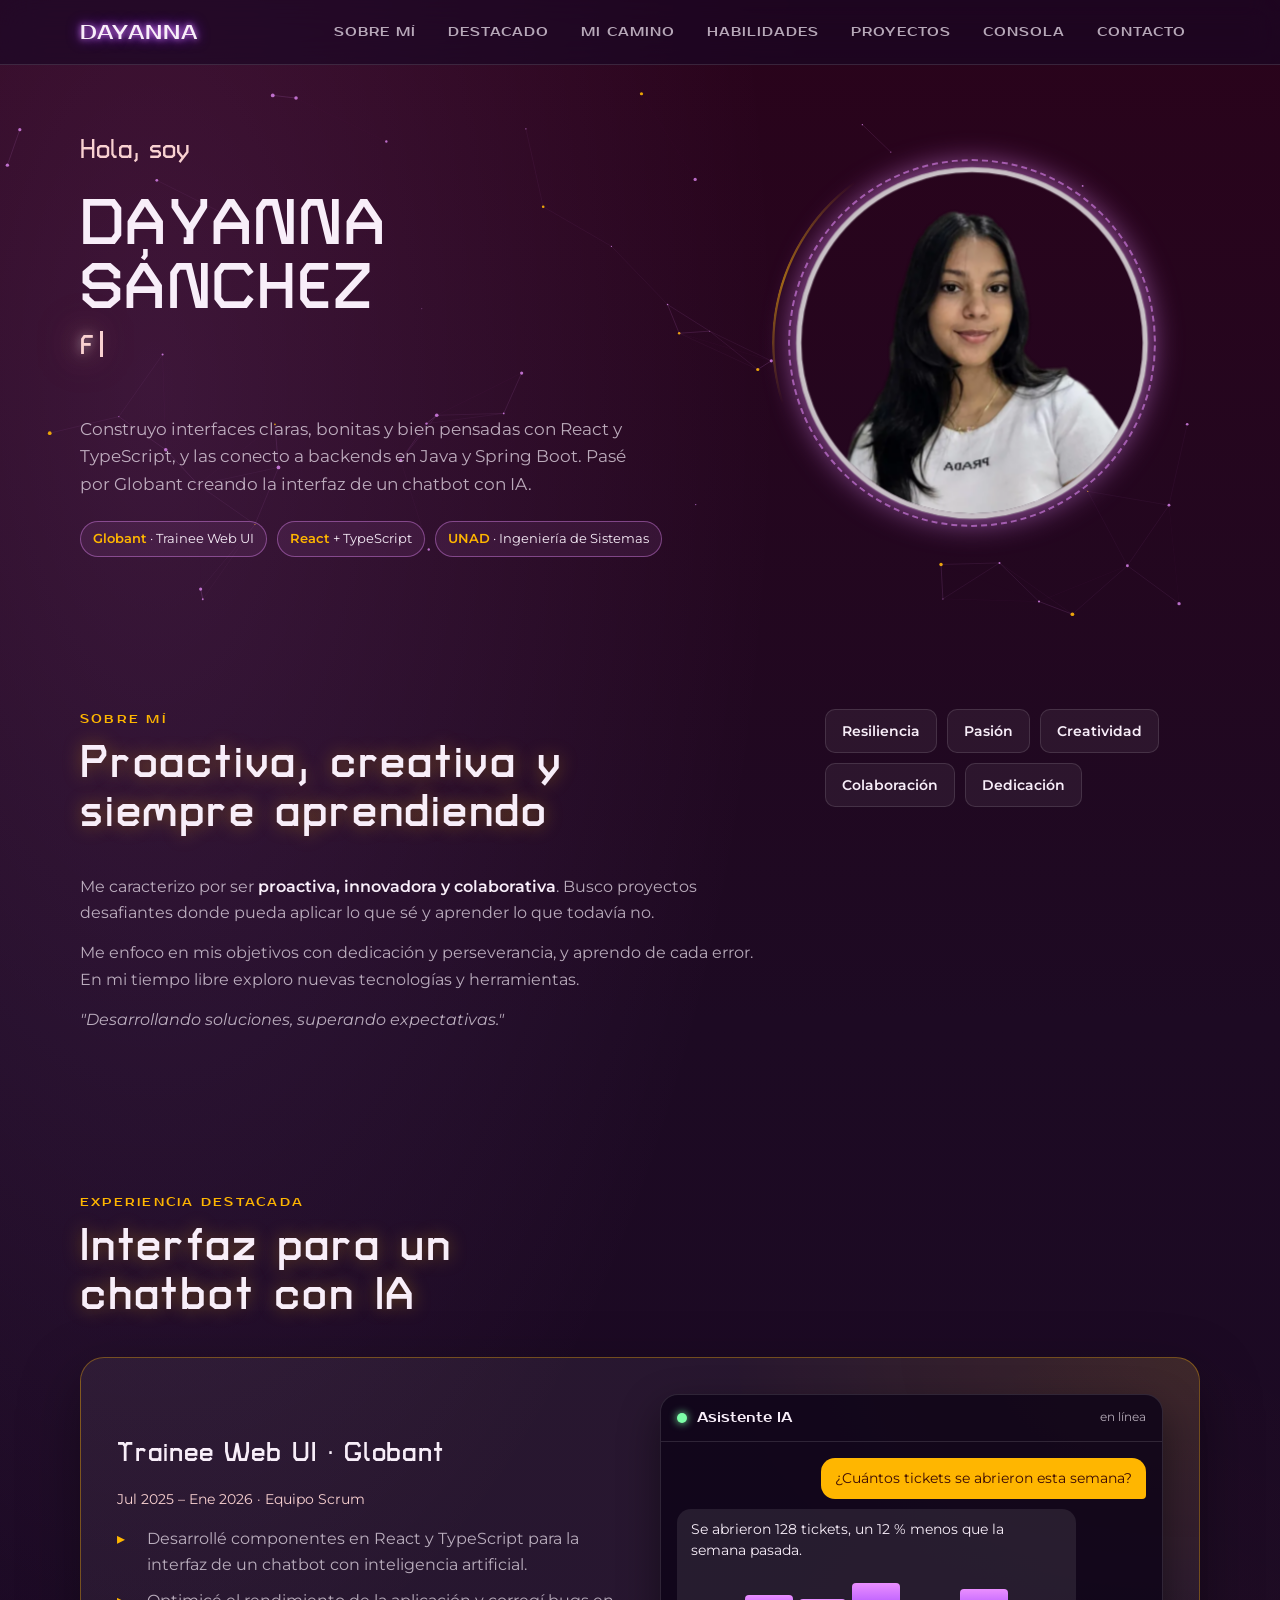
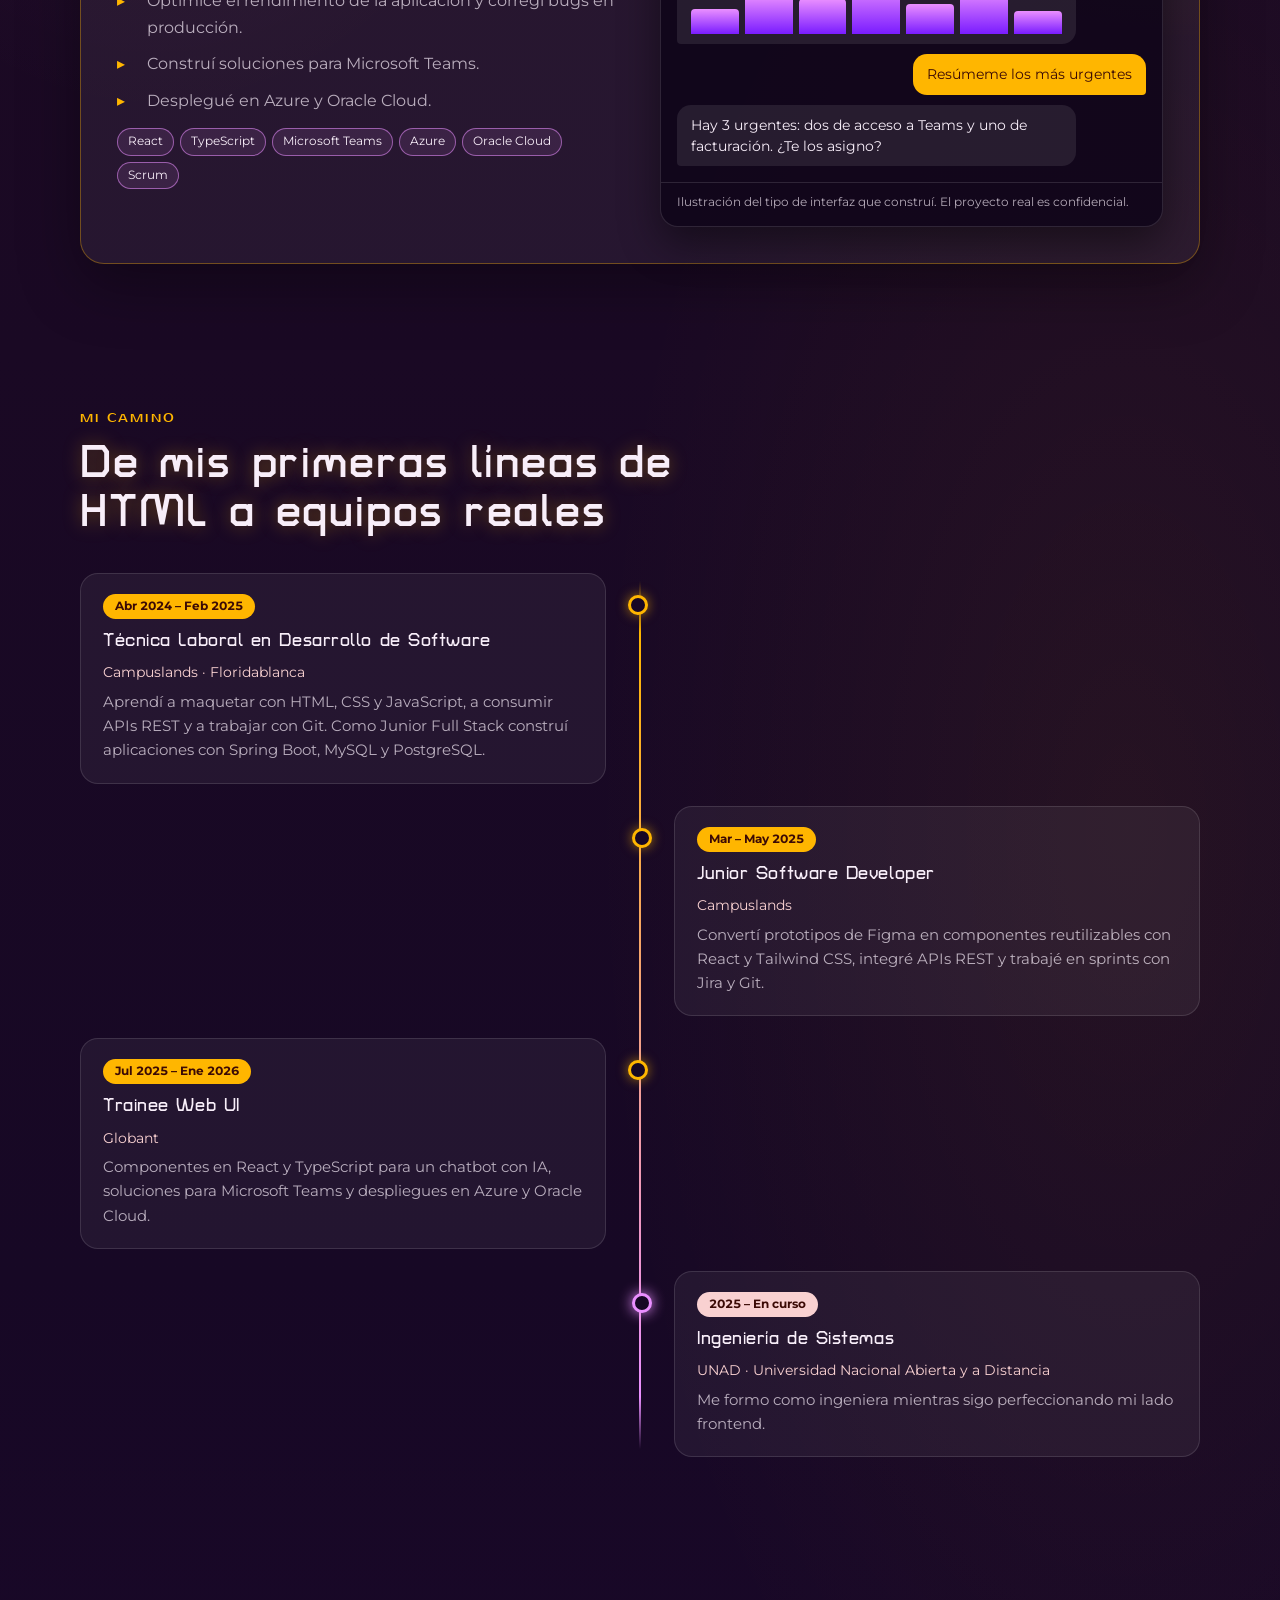
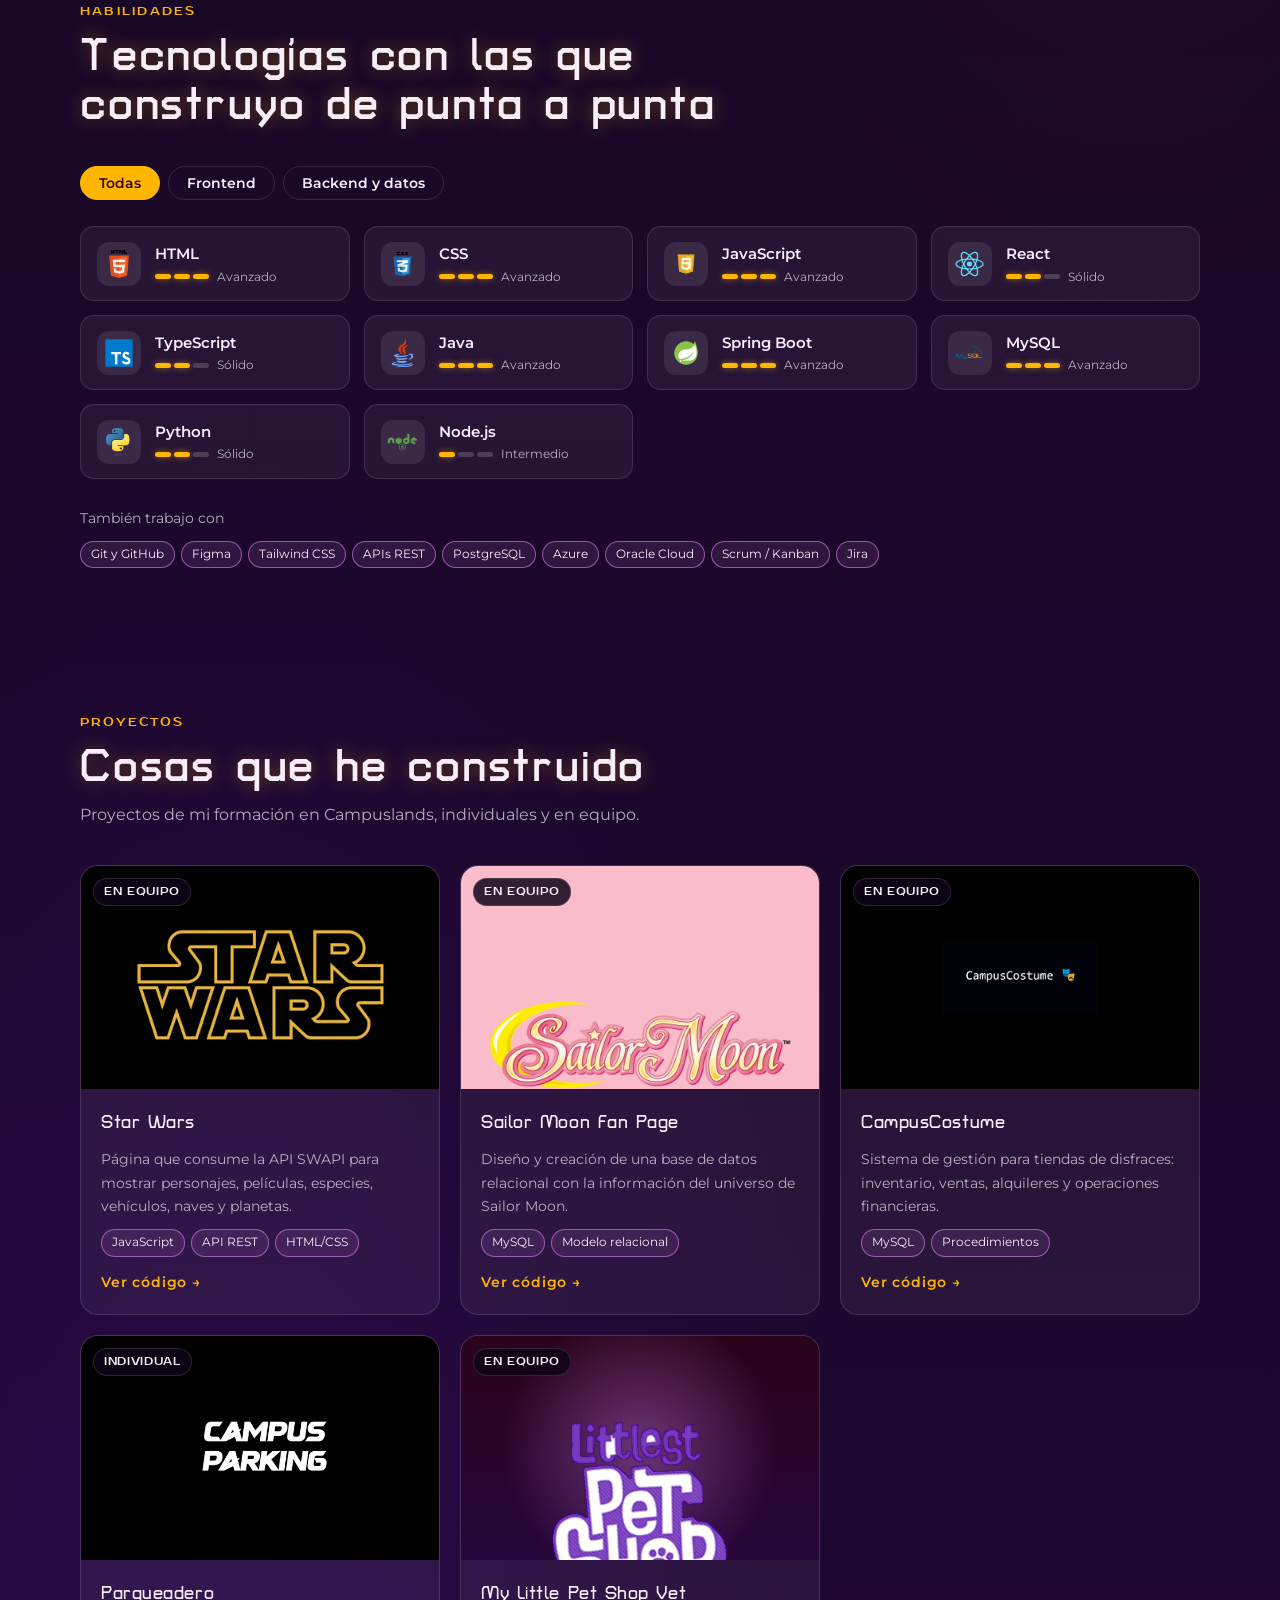
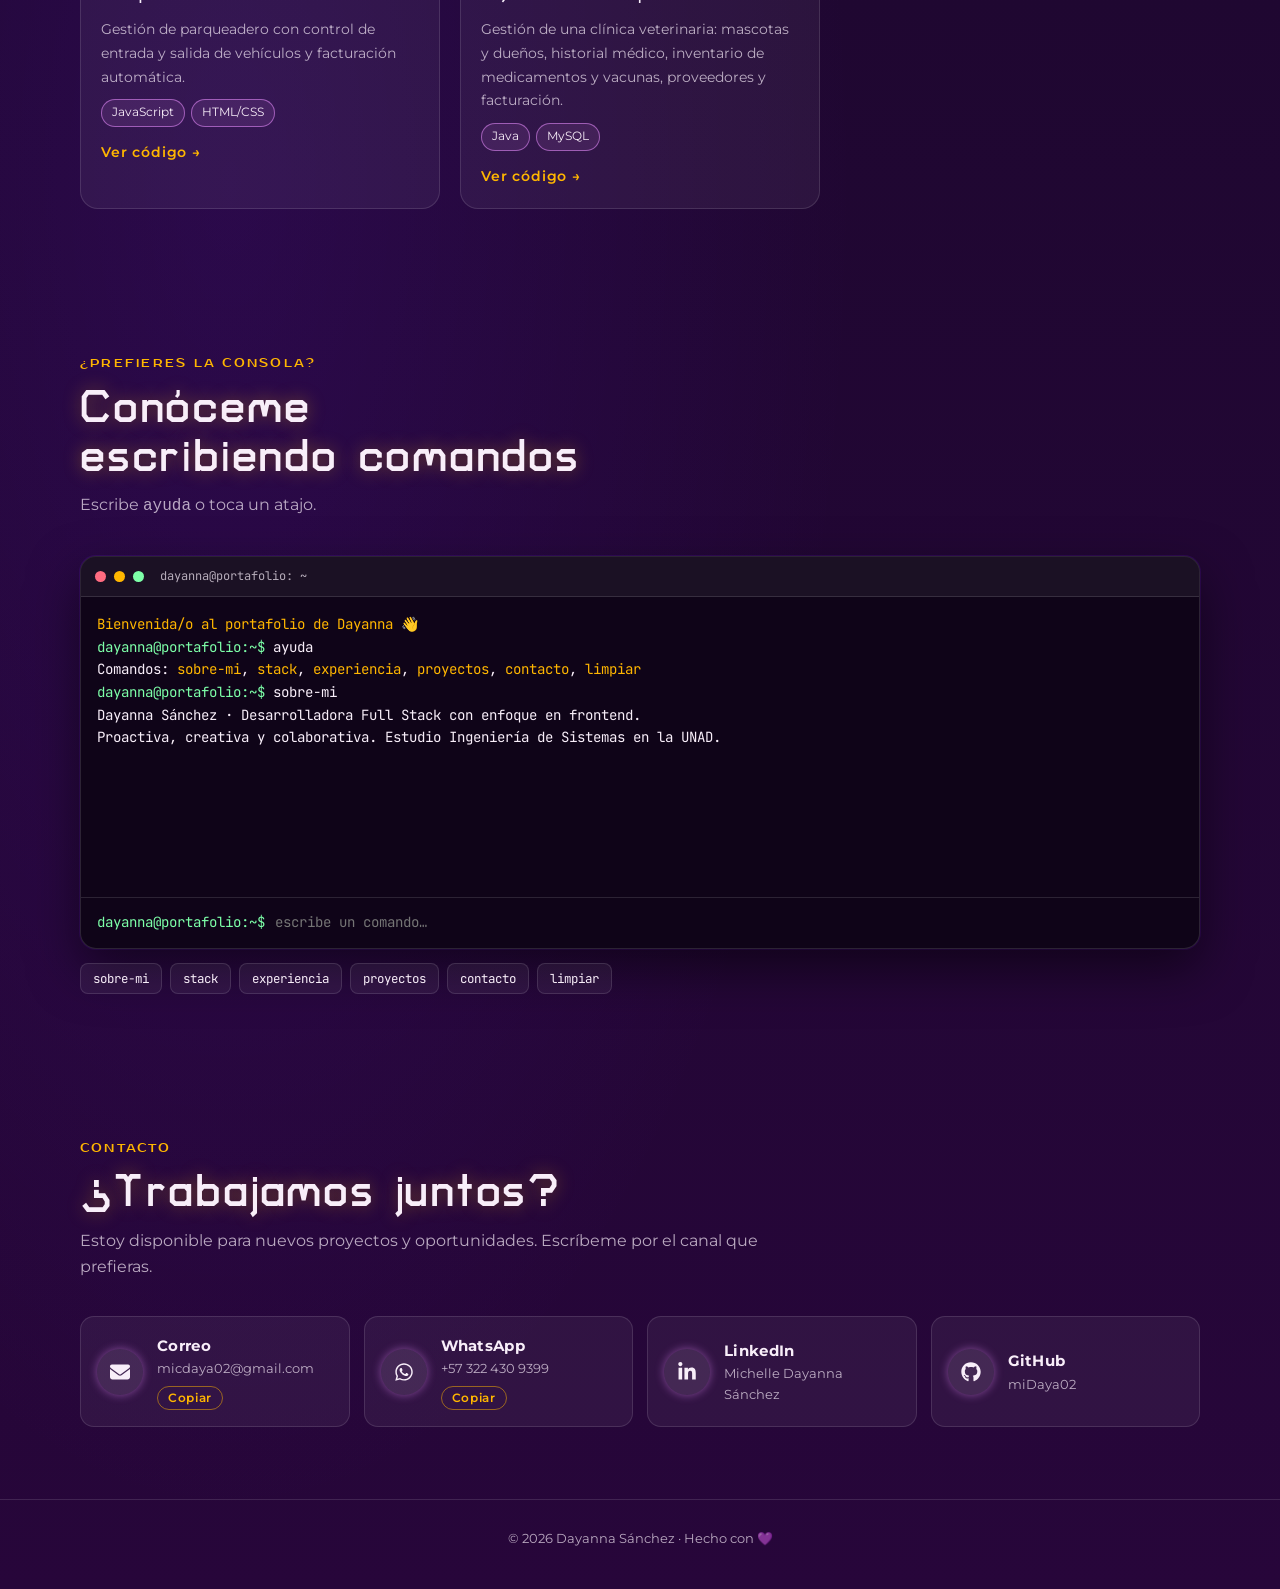
==== commit b8cabee1: "Esta terminado" ====
--- a/HTML/index.html
+++ b/HTML/index.html
@@ -1,351 +1,862 @@
 <!DOCTYPE html>
 <html lang="es">
-
 <head>
-    <meta charset="UTF-8">
-    <meta name="viewport" content="width=device-width, initial-scale=1.0">
-    <link rel="stylesheet" href="../CSS/styles.css">
-    <title>Desarrolladora Full Stack </title>
-    <link rel="icon" type="image/png" href="../img/logo.png">
+<meta charset="UTF-8">
+<meta name="viewport" content="width=device-width, initial-scale=1.0, viewport-fit=cover">
+<link rel="icon" type="image/webp" href="../img/dayanna.webp">
+<title>Dayanna Sánchez · Portafolio</title>
+<meta name="claude:viewport-fit-sides" content="cover">
+<meta name="description" content="Dayanna Sánchez, desarrolladora Full Stack con enfoque en frontend: React, TypeScript, Java y Spring Boot.">
+<meta property="og:title" content="Dayanna Sánchez · Desarrolladora Full Stack">
+<meta property="og:description" content="Interfaces claras y bien pensadas con React y TypeScript. Ex Trainee Web UI en Globant.">
+<meta property="og:image" content="../img/dayanna.webp">
+<link rel="preconnect" href="https://fonts.googleapis.com">
+<link rel="preconnect" href="https://fonts.gstatic.com" crossorigin>
+<link rel="stylesheet" href="https://fonts.googleapis.com/css2?family=Turret+Road:wght@400;700;800&family=Montserrat:wght@400;500;600;700&family=Prosto+One&family=JetBrains+Mono:wght@400;600&display=swap">
+<style>
+/* Layout: una sola columna centrada de 1120px sobre un fondo continuo (noche morada + destellos dorados),
+   hero con constelación interactiva, caso destacado a dos columnas, terminal como cierre lúdico. */
+:root {
+  color-scheme: dark;
+  --bg: #170825;
+  --bg-top: #2a031b;
+  --bg-bottom: #27063a;
+  --surface: rgba(255, 255, 255, 0.055);
+  --surface-2: rgba(255, 255, 255, 0.09);
+  --line: rgba(255, 255, 255, 0.12);
+  --fg: #f8eef9;
+  --muted: rgba(248, 238, 249, 0.7);
+  --gold: #ffb600;
+  --gold-ink: #3b0a05;
+  --pink: #f9d1d1;
+  --violet: #ea8fff;
+  --violet-deep: #7a1cff;
+  --term-bg: #0f0418;
+  --ok: #7dffa8;
+
+  --font-display: "Turret Road", "Prosto One", system-ui, sans-serif;
+  --font-label: "Prosto One", "Turret Road", system-ui, sans-serif;
+  --font-body: "Montserrat", system-ui, -apple-system, "Segoe UI", sans-serif;
+  --font-ui: "Montserrat", system-ui, -apple-system, "Segoe UI", sans-serif;
+  --font-mono: "JetBrains Mono", ui-monospace, "SFMono-Regular", Menlo, Consolas, monospace;
+
+  --step-0: 1rem;
+  --step-1: 1.25rem;
+  --step-2: 1.6rem;
+  --step-3: clamp(2rem, 4.5vw, 2.8rem);
+  --step-4: clamp(2.4rem, 6vw, 4rem);
+  --radius: 18px;
+  --wrap: 1120px;
+}
+
+* { box-sizing: border-box; }
+html { scroll-behavior: smooth; scroll-padding-top: 84px; }
+body {
+  margin: 0;
+  color: var(--fg);
+  font-family: var(--font-body);
+  font-size: var(--step-0);
+  line-height: 1.65;
+  background-color: var(--bg);
+  background-image:
+    radial-gradient(ellipse 70% 30% at 12% 6%, rgba(234, 143, 255, 0.12), transparent 70%),
+    radial-gradient(ellipse 60% 25% at 88% 38%, rgba(255, 182, 0, 0.06), transparent 70%),
+    radial-gradient(ellipse 70% 30% at 18% 78%, rgba(122, 28, 255, 0.12), transparent 70%),
+    linear-gradient(to bottom, var(--bg-top) 0%, #1d0a23 16%, var(--bg) 45%, #1f0731 75%, var(--bg-bottom) 100%);
+  overflow-x: hidden;
+}
+body::before {
+  content: ""; position: fixed; inset: 0 0 auto; height: env(safe-area-inset-top, 0px);
+  z-index: 30; background: var(--bg-top);
+}
+img { max-width: 100%; display: block; }
+a { color: inherit; }
+:focus-visible { outline: 2px solid var(--gold); outline-offset: 3px; border-radius: 6px; }
+
+.wrap {
+  width: 100%;
+  max-width: calc(var(--wrap) + 2 * 16px);
+  margin-inline: auto;
+  padding-left: max(16px, env(safe-area-inset-left, 0px));
+  padding-right: max(16px, env(safe-area-inset-right, 0px));
+}
+section { padding-block: 72px; }
+.eyebrow {
+  font-family: var(--font-label);
+  font-size: 0.78rem;
+  letter-spacing: 0.18em;
+  text-transform: uppercase;
+  color: var(--gold);
+}
+h1, h2, h3 { text-wrap: balance; margin: 0; }
+h2 {
+  font-family: var(--font-display);
+  font-weight: 800;
+  font-size: var(--step-3);
+  letter-spacing: 0.04em;
+  line-height: 1.1;
+  text-shadow: 0 0 18px rgba(255, 182, 0, 0.35);
+}
+.section-head { display: grid; gap: 10px; margin-bottom: 36px; max-width: 62ch; }
+.section-head p { margin: 0; color: var(--muted); }
+
+/* ---------- Barra superior ---------- */
+.topbar {
+  position: sticky; top: env(safe-area-inset-top, 0px); z-index: 20;
+  backdrop-filter: blur(16px); -webkit-backdrop-filter: blur(16px);
+  background: rgba(23, 8, 37, 0.62);
+  border-bottom: 1px solid var(--line);
+}
+.topbar .wrap { display: flex; align-items: center; justify-content: space-between; gap: 16px; min-height: 64px; }
+.brand {
+  font-family: var(--font-label); font-size: 1.25rem; text-decoration: none; letter-spacing: 0.06em;
+  text-shadow: 0 0 6px var(--violet), 0 0 14px var(--violet-deep);
+}
+.brand span { color: var(--gold); text-shadow: none; }
+.nav { display: flex; gap: 4px; list-style: none; margin: 0; padding: 0; }
+.nav a {
+  display: block; padding: 8px 14px; border-radius: 999px; text-decoration: none;
+  font-family: var(--font-label); font-size: 0.8rem; letter-spacing: 0.08em; color: var(--muted);
+  transition: color .25s, background-color .25s;
+}
+.nav a:hover, .nav a.activo { color: var(--gold-ink); background: var(--gold); }
+.menu-btn {
+  display: none; background: var(--surface-2); color: var(--fg); border: 1px solid var(--line);
+  border-radius: 10px; padding: 8px 12px; font-family: var(--font-label); font-size: 0.8rem; cursor: pointer;
+}
+@media (max-width: 860px) {
+  .menu-btn { display: inline-block; }
+  .nav { display: none; }
+  .nav.abierto {
+    display: grid; position: absolute; top: 100%; left: 0; right: 0; gap: 2px;
+    padding: 12px max(16px, env(safe-area-inset-right, 0px)) 16px max(16px, env(safe-area-inset-left, 0px));
+    background: rgba(23, 8, 37, 0.97); border-bottom: 1px solid var(--line);
+  }
+  .nav.abierto a { padding: 12px 14px; font-size: 0.9rem; }
+}
+
+/* ---------- Hero ---------- */
+.hero { position: relative; padding-block: 64px 80px; overflow: hidden; }
+#constelacion { position: absolute; inset: 0; width: 100%; height: 100%; z-index: 0; }
+.hero .wrap {
+  position: relative; z-index: 1;
+  display: grid; grid-template-columns: minmax(0, 1.15fr) minmax(0, 0.85fr); gap: 48px; align-items: center;
+}
+.hero-text { min-width: 0; display: grid; gap: 22px; animation: entra .9s ease both; }
+.hola { font-family: var(--font-display); font-size: var(--step-2); font-weight: 700; color: var(--pink); margin: 0; }
+.hero h1 {
+  font-family: var(--font-display); font-weight: 800; font-size: var(--step-4); line-height: 1;
+  letter-spacing: 0.02em;
+}
+.rol {
+  display: block; min-height: 2.3em; margin-top: 10px;
+  font-size: clamp(1.15rem, 2.8vw, 1.7rem); letter-spacing: 0.08em; color: var(--pink);
+  text-shadow: 0 0 12px #fff8, 0 0 28px rgba(255, 169, 169, 0.7), 0 0 44px rgba(255, 182, 0, 0.5);
+}
+.cursor { display: inline-block; width: 3px; height: 0.95em; margin-left: 4px; background: var(--pink); vertical-align: -0.1em; animation: parpadeo .8s steps(1) infinite; }
+.hero-bio { margin: 0; max-width: 52ch; color: var(--muted); font-size: 1.05rem; }
+.cta { display: flex; flex-wrap: wrap; gap: 12px; }
+.btn {
+  display: inline-flex; align-items: center; gap: 10px; padding: 12px 22px; border-radius: 999px;
+  font-family: var(--font-ui); font-weight: 600; font-size: 0.9rem; letter-spacing: 0.02em; text-decoration: none; cursor: pointer;
+  border: 1px solid var(--line); background: var(--surface-2); color: var(--fg);
+  transition: transform .25s, box-shadow .25s, background-color .25s;
+}
+.btn:hover { transform: translateY(-2px); box-shadow: 0 0 22px rgba(234, 143, 255, 0.45); }
+.btn.primario { background: var(--gold); color: var(--gold-ink); border-color: var(--gold); font-weight: 700; }
+.btn.primario:hover { box-shadow: 0 0 24px rgba(255, 182, 0, 0.6); }
+.datos { display: flex; flex-wrap: wrap; gap: 10px; margin: 0; padding: 0; list-style: none; }
+.datos li {
+  font-size: 0.82rem; padding: 6px 12px; border-radius: 999px; border: 1px solid rgba(234, 143, 255, 0.4);
+  background: rgba(234, 143, 255, 0.08);
+}
+.datos b { color: var(--gold); font-weight: 600; }
+
+.foto-zona { display: grid; place-items: center; perspective: 900px; animation: entra 1.1s .15s ease both; }
+.foto {
+  position: relative; width: min(340px, 78vw); aspect-ratio: 1; max-width: 100%;
+  transform-style: preserve-3d; transition: transform .2s ease-out;
+}
+.foto::before {
+  content: ""; position: absolute; inset: -14px; border-radius: 50%;
+  border: 2px dashed rgba(234, 143, 255, 0.55); animation: girar 22s linear infinite;
+}
+.foto::after {
+  content: ""; position: absolute; inset: -30px; border-radius: 50%;
+  background: conic-gradient(from 0deg, transparent 0 70%, rgba(255, 182, 0, 0.55) 80%, transparent 90%);
+  -webkit-mask: radial-gradient(farthest-side, transparent calc(100% - 3px), #000 calc(100% - 2px));
+          mask: radial-gradient(farthest-side, transparent calc(100% - 3px), #000 calc(100% - 2px));
+  animation: girar 6s linear infinite;
+}
+.foto img {
+  width: 100%; height: 100%; object-fit: cover; object-position: center 20%; border-radius: 50%;
+  border: 5px solid rgba(255, 255, 255, 0.75); box-shadow: 0 0 32px rgba(234, 143, 255, 0.7);
+  transform: translateZ(30px);
+}
+.sello {
+  position: absolute; right: -6px; bottom: 18px; transform: translateZ(60px);
+  font-family: var(--font-label); font-size: 0.72rem; letter-spacing: 0.08em; line-height: 1.3;
+  padding: 8px 12px; border-radius: 12px; background: var(--gold); color: var(--gold-ink);
+  box-shadow: 0 8px 24px rgba(0, 0, 0, 0.4);
+}
+@media (max-width: 860px) {
+  .hero .wrap { grid-template-columns: minmax(0, 1fr); gap: 40px; }
+  .foto-zona { order: -1; }
+  .hero-text { text-align: center; justify-items: center; }
+  .cta, .datos { justify-content: center; }
+}
+
+/* ---------- Sobre mí ---------- */
+.sobre .wrap { display: grid; grid-template-columns: minmax(0, 1.3fr) minmax(0, 0.7fr); gap: 48px; align-items: start; }
+.sobre p { margin: 0 0 14px; max-width: 62ch; color: var(--muted); }
+.sobre p strong { color: var(--fg); font-weight: 600; }
+.valores { display: flex; flex-wrap: wrap; gap: 10px; align-content: start; }
+.valor {
+  font-family: var(--font-ui); font-weight: 600; font-size: 0.85rem; padding: 10px 16px; border-radius: 10px;
+  border: 1px solid var(--line); background: var(--surface);
+  transition: border-color .25s, box-shadow .25s, transform .25s;
+}
+.valor:hover { border-color: var(--gold); box-shadow: 0 0 16px rgba(255, 182, 0, 0.35); transform: translateY(-2px); }
+.lema { margin-top: 18px; font-style: italic; color: var(--pink); }
+@media (max-width: 860px) { .sobre .wrap { grid-template-columns: minmax(0, 1fr); gap: 24px; } }
+
+/* ---------- Caso destacado ---------- */
+.caso {
+  display: grid; grid-template-columns: minmax(0, 1fr) minmax(0, 1fr); gap: 40px; align-items: center;
+  padding: 36px; border-radius: 24px; border: 1px solid rgba(255, 182, 0, 0.35);
+  background:
+    radial-gradient(ellipse 60% 80% at 100% 0%, rgba(255, 182, 0, 0.10), transparent 70%),
+    var(--surface);
+  box-shadow: 0 20px 60px rgba(0, 0, 0, 0.35);
+}
+.caso-texto { min-width: 0; display: grid; gap: 14px; }
+.caso-texto h3 { font-family: var(--font-display); font-size: var(--step-2); font-weight: 800; letter-spacing: 0.03em; }
+.caso-meta { color: var(--pink); font-size: 0.9rem; margin: 0; }
+.caso-lista { margin: 0; padding: 0; list-style: none; display: grid; gap: 10px; }
+.caso-lista li { display: grid; grid-template-columns: 22px minmax(0, 1fr); gap: 8px; color: var(--muted); }
+.caso-lista li::before { content: "▸"; color: var(--gold); }
+.tags { display: flex; flex-wrap: wrap; gap: 6px; margin: 0; padding: 0; list-style: none; }
+.tags li {
+  font-size: 0.74rem; padding: 3px 10px; border-radius: 999px;
+  border: 1px solid rgba(234, 143, 255, 0.55); background: rgba(234, 143, 255, 0.1);
+}
+.chat {
+  min-width: 0; border-radius: 18px; overflow: hidden; border: 1px solid var(--line);
+  background: rgba(15, 4, 24, 0.85); box-shadow: 0 16px 40px rgba(0, 0, 0, 0.45);
+}
+.chat-barra { display: flex; align-items: center; gap: 10px; padding: 12px 16px; border-bottom: 1px solid var(--line); }
+.chat-barra .punto { width: 10px; height: 10px; border-radius: 50%; background: var(--ok); box-shadow: 0 0 8px var(--ok); }
+.chat-barra b { font-family: var(--font-label); font-weight: 400; font-size: 0.85rem; }
+.chat-barra small { color: var(--muted); margin-left: auto; font-size: 0.72rem; }
+.chat-cuerpo { padding: 16px; display: grid; gap: 10px; min-height: 290px; align-content: start; }
+.msg { max-width: 85%; padding: 10px 14px; border-radius: 14px; font-size: 0.86rem; line-height: 1.5; animation: burbuja .35s ease both; }
+.msg.yo { justify-self: end; background: var(--gold); color: var(--gold-ink); border-bottom-right-radius: 4px; }
+.msg.bot { justify-self: start; background: var(--surface-2); border-bottom-left-radius: 4px; }
+.mini-grafica { display: flex; align-items: flex-end; gap: 6px; height: 64px; margin-top: 10px; }
+.mini-grafica span { flex: 1; border-radius: 4px 4px 0 0; background: linear-gradient(to top, var(--violet-deep), var(--violet)); }
+.escribiendo { display: inline-flex; gap: 4px; }
+.escribiendo i { width: 6px; height: 6px; border-radius: 50%; background: var(--muted); animation: salto 1s infinite; }
+.escribiendo i:nth-child(2) { animation-delay: .15s; } .escribiendo i:nth-child(3) { animation-delay: .3s; }
+.chat-nota { margin: 0; padding: 10px 16px 14px; font-size: 0.72rem; color: var(--muted); border-top: 1px solid var(--line); }
+@media (max-width: 860px) { .caso { grid-template-columns: minmax(0, 1fr); padding: 22px; } }
+
+/* ---------- Mi camino ---------- */
+.timeline { position: relative; display: grid; gap: 22px; }
+.timeline::before {
+  content: ""; position: absolute; top: 8px; bottom: 8px; left: 50%; width: 2px; transform: translateX(-50%);
+  background: linear-gradient(to bottom, transparent, var(--gold) 6%, var(--violet) 94%, transparent);
+}
+.hito { position: relative; width: calc(50% - 34px); }
+.hito:nth-child(odd) { justify-self: start; }
+.hito:nth-child(even) { justify-self: end; }
+.hito::after {
+  content: ""; position: absolute; top: 22px; width: 14px; height: 14px; border-radius: 50%;
+  background: var(--bg); border: 3px solid var(--gold); box-shadow: 0 0 12px rgba(255, 182, 0, 0.6);
+}
+.hito:nth-child(odd)::after { right: -42px; }
+.hito:nth-child(even)::after { left: -42px; }
+.hito.actual::after { border-color: var(--violet); box-shadow: 0 0 14px var(--violet); }
+.hito-card { padding: 20px 22px; border-radius: var(--radius); border: 1px solid var(--line); background: var(--surface); display: grid; gap: 6px; }
+.hito-fecha { justify-self: start; font-size: 0.72rem; font-weight: 700; padding: 3px 12px; border-radius: 999px; background: var(--gold); color: var(--gold-ink); font-variant-numeric: tabular-nums; }
+.hito.actual .hito-fecha { background: var(--pink); }
+.hito-card h3 { font-family: var(--font-display); font-weight: 700; font-size: 1.15rem; letter-spacing: 0.03em; }
+.hito-lugar { margin: 0; color: var(--pink); font-size: 0.85rem; }
+.hito-desc { margin: 0; color: var(--muted); font-size: 0.92rem; }
+@media (max-width: 760px) {
+  .timeline::before { left: 7px; transform: none; }
+  .hito, .hito:nth-child(odd), .hito:nth-child(even) { width: auto; justify-self: stretch; margin-left: 30px; }
+  .hito:nth-child(odd)::after, .hito:nth-child(even)::after { left: -30px; right: auto; }
+}
+
+/* ---------- Habilidades ---------- */
+.filtros { display: flex; flex-wrap: wrap; gap: 8px; margin-bottom: 26px; }
+.filtro {
+  font-family: var(--font-ui); font-weight: 600; font-size: 0.85rem; padding: 8px 18px; border-radius: 999px; cursor: pointer;
+  background: transparent; color: var(--fg); border: 1px solid var(--line);
+}
+.filtro[aria-pressed="true"] { background: var(--gold); color: var(--gold-ink); border-color: var(--gold); }
+.skills { display: grid; grid-template-columns: repeat(auto-fill, minmax(220px, 1fr)); gap: 14px; }
+.skill {
+  display: grid; grid-template-columns: 44px minmax(0, 1fr); gap: 14px; align-items: center;
+  padding: 14px 16px; border-radius: 14px; border: 1px solid var(--line); background: var(--surface);
+  transition: border-color .25s, transform .25s;
+}
+.skill:hover { border-color: rgba(255, 182, 0, 0.6); transform: translateY(-3px); }
+.skill-ico { width: 44px; height: 44px; border-radius: 12px; background: var(--surface-2); display: grid; place-items: center; }
+.skill-ico img { width: 64%; height: 64%; object-fit: contain; }
+.skill b { display: block; font-weight: 600; font-size: 0.95rem; }
+.nivel { display: flex; align-items: center; gap: 8px; font-size: 0.75rem; color: var(--muted); }
+.nivel i { display: inline-flex; gap: 3px; }
+.nivel i span { width: 16px; height: 5px; border-radius: 3px; background: rgba(255, 255, 255, 0.18); }
+.nivel i span.on { background: var(--gold); box-shadow: 0 0 6px rgba(255, 182, 0, 0.5); }
+.tambien { margin-top: 28px; display: grid; gap: 10px; }
+.tambien p { margin: 0; color: var(--muted); font-size: 0.9rem; }
+
+/* ---------- Proyectos ---------- */
+.proyectos { display: grid; grid-template-columns: repeat(auto-fill, minmax(min(100%, 320px), 1fr)); gap: 20px; }
+.proyecto {
+  display: grid; grid-template-rows: auto 1fr; border-radius: var(--radius); overflow: hidden;
+  border: 1px solid var(--line); background: var(--surface);
+  transition: transform .3s, box-shadow .3s, border-color .3s;
+}
+.proyecto:hover { transform: translateY(-6px); border-color: rgba(255, 182, 0, 0.55); box-shadow: 0 0 28px rgba(255, 182, 0, 0.25); }
+.proyecto-img { position: relative; aspect-ratio: 16 / 10; max-width: 100%; overflow: hidden; display: grid; place-items: center; }
+.proyecto-img img { width: 100%; height: 100%; object-fit: cover; transition: transform .6s; }
+.proyecto:hover .proyecto-img img { transform: scale(1.06); }
+.proyecto-img.contener { background: #000; }
+.proyecto-img.contener img { object-fit: contain; padding: 10% 12%; }
+.proyecto-img.morado { background: radial-gradient(circle, rgba(234, 143, 255, 0.35), transparent 65%), linear-gradient(var(--bg-top), var(--bg-bottom)); }
+.proyecto-img.rosa { background: #fbd3e4; }
+.badge {
+  position: absolute; top: 12px; left: 12px; font-family: var(--font-label); font-size: 0.68rem; letter-spacing: 0.06em;
+  padding: 4px 10px; border-radius: 999px; background: rgba(15, 4, 24, 0.85); border: 1px solid var(--line);
+}
+.proyecto-cuerpo { padding: 18px 20px 20px; display: grid; gap: 10px; align-content: start; }
+.proyecto-cuerpo h3 { font-family: var(--font-display); font-weight: 700; font-size: 1.15rem; letter-spacing: 0.03em; }
+.proyecto-cuerpo p { margin: 0; color: var(--muted); font-size: 0.9rem; }
+.proyecto-link {
+  justify-self: start; margin-top: 4px; font-family: var(--font-ui); font-weight: 600; font-size: 0.85rem; letter-spacing: 0.06em;
+  color: var(--gold); text-decoration: none; border-bottom: 1px solid transparent; transition: border-color .2s;
+}
+.proyecto-link:hover { border-color: var(--gold); }
+
+/* ---------- Terminal ---------- */
+.terminal {
+  border-radius: 16px; overflow: hidden; border: 1px solid var(--line); background: var(--term-bg);
+  box-shadow: 0 20px 50px rgba(0, 0, 0, 0.5), 0 0 0 1px rgba(122, 28, 255, 0.15);
+  font-family: var(--font-mono); font-size: 0.88rem;
+}
+.term-barra { display: flex; align-items: center; gap: 8px; padding: 10px 14px; background: rgba(255, 255, 255, 0.05); border-bottom: 1px solid var(--line); }
+.term-barra span { width: 11px; height: 11px; border-radius: 50%; }
+.term-barra span:nth-child(1) { background: #ff6b81; } .term-barra span:nth-child(2) { background: var(--gold); } .term-barra span:nth-child(3) { background: var(--ok); }
+.term-barra small { margin-left: 8px; color: var(--muted); font-size: 0.75rem; }
+.term-salida { height: 300px; overflow-y: auto; padding: 16px; line-height: 1.6; overflow-wrap: anywhere; }
+.term-salida .linea { margin: 0; white-space: pre-wrap; }
+.prompt { color: var(--ok); }
+.term-salida .acento { color: var(--gold); }
+.term-salida .suave { color: var(--muted); }
+.term-entrada { display: flex; align-items: center; gap: 8px; padding: 12px 16px; border-top: 1px solid var(--line); }
+.term-entrada input {
+  flex: 1; min-width: 0; background: transparent; border: 0; color: var(--fg); font: inherit; caret-color: var(--gold);
+}
+.term-entrada input:focus { outline: none; }
+.atajos { display: flex; flex-wrap: wrap; gap: 8px; margin-top: 14px; }
+.atajo {
+  font-family: var(--font-mono); font-size: 0.78rem; padding: 6px 12px; border-radius: 8px; cursor: pointer;
+  background: var(--surface); color: var(--fg); border: 1px solid var(--line);
+}
+.atajo:hover { border-color: var(--gold); color: var(--gold); }
+
+/* ---------- Contacto ---------- */
+.contacto { display: grid; grid-template-columns: repeat(auto-fill, minmax(min(100%, 230px), 1fr)); gap: 14px; }
+.canal {
+  display: grid; grid-template-columns: 46px minmax(0, 1fr); gap: 14px; align-items: center;
+  padding: 16px; border-radius: 14px; border: 1px solid var(--line); background: var(--surface); text-decoration: none;
+  transition: border-color .25s, box-shadow .25s;
+}
+a.canal:hover, .canal:focus-within { border-color: rgba(234, 143, 255, 0.7); box-shadow: 0 0 20px rgba(234, 143, 255, 0.3); }
+.canal-ico { width: 46px; height: 46px; border-radius: 50%; display: grid; place-items: center; background: var(--surface-2); color: var(--fg); box-shadow: 0 0 10px rgba(234, 143, 255, 0.45); transition: color .25s; }
+.canal-ico .ico { width: 20px; height: 20px; display: block; }
+a.canal:hover .canal-ico, .canal:focus-within .canal-ico { color: var(--gold); }
+.canal b { display: block; font-family: var(--font-ui); font-weight: 700; font-size: 0.95rem; letter-spacing: 0.02em; }
+.canal div > span { display: block; color: var(--muted); font-size: 0.82rem; overflow-wrap: anywhere; user-select: all; }
+.copiar {
+  margin-top: 6px; font-family: var(--font-ui); font-weight: 600; font-size: 0.72rem; letter-spacing: 0.06em; padding: 4px 10px; border-radius: 999px;
+  background: transparent; color: var(--gold); border: 1px solid rgba(255, 182, 0, 0.5); cursor: pointer;
+}
+.pie { padding-block: 28px 40px; text-align: center; color: var(--muted); font-size: 0.8rem; border-top: 1px solid var(--line); }
+
+/* ---------- Movimiento ---------- */
+@keyframes entra { from { transform: translateY(18px); } to { transform: none; } }
+@keyframes girar { to { transform: rotate(360deg); } }
+@keyframes parpadeo { 50% { opacity: 0; } }
+@keyframes burbuja { from { transform: translateY(8px) scale(.97); } to { transform: none; } }
+@keyframes salto { 0%, 100% { transform: translateY(0); } 50% { transform: translateY(-4px); } }
+@media (prefers-reduced-motion: reduce) {
+  *, *::before, *::after { animation: none !important; transition: none !important; scroll-behavior: auto !important; }
+}
+</style>
 
 </head>
-
 <body>
-    <div class="scroll-progress"></div>
-    <header>
-        <input type="checkbox" id="menu-toggle" class="menu-toggle">
-        <label for="menu-toggle" class="hamburguer-menu" aria-label="Abrir menú"><span></span><span></span><span></span></label>
-        <div class="menu-overlay">
-            <nav class="navegador">
-                <span class="logo">DAYANNA</span>
-                <ul>
-                    <li><a href="#inicio">INICIO</a></li>
-                    <li><a href="#sobre_mi">SOBRE MI</a></li>
-                    <li><a href="#trayectoria">MI CAMINO</a></li>
-                    <li><a href="#skills">HABILIDADES</a></li>
-                    <li><a href="#proyectos">PROYECTOS</a></li>
-                    <li><a href="#contactame">CONTÁCTAME</a></li>
-                </ul>
-            </nav>
-        </div>
-    </header>
-    <main>
-        <!-- Sección Inicio -->
-        <section class="inicio" id="inicio">
-            <div class="foto-wrap reveal izq">
-                <img src="../img/dayanna.png" alt="Foto de Dayanna">
-            </div>
-            <div class="descripcion reveal der">
-                <h1 class="titulo">
-                    <i>Hola, soy Dayanna <br> </i>
-                    <span><i class="Id" id="typing" data-text="DESARROLLADORA FULL STACK">DESARROLLADORA FULL STACK</i></span><br>
-                </h1>
-                <p>
-                    Soy apasionada y motivada, con un fuerte deseo de
-                    aprender y crecer. Me caracterizo por ser proactiva,
-                    innovadora y colaborativa.
-                </p>
-                
-            </div>
-        </section>
-
-        <section class="sobre_mi" id="sobre_mi">
-            <h1 class="titulo-sobre-mi reveal">SOBRE MI</h1>
-
-            <div class="descripcion">
-                <p class="reveal izq">
-                    Me caracterizo por ser proactiva, innovadora y
-                    colaborativa. Estoy comprometida con mi desarrollo
-                    personal y profesional, y busco oportunidades para
-                    aplicar mis habilidades y conocimientos en proyectos
-                    desafiantes y emocionantes. Me enfoco en alcanzar mis
-                    objetivos con dedicación y perseverancia, y estoy
-                    dispuesta a aprender de mis errores y experiencias. En
-                    mi tiempo libre, disfruto de aprender nuevas cosas, leer
-                    sobre temas que me interesan y explorar nuevas
-                    tecnologías y herramientas.
-                </p>
-                <div class="pared reveal der">
-                    <div class="pared-seccion resiliencia">Resiliencia</div>
-                    <div class="pared-seccion pasion">Pasión</div>
-                    <div class="pared-seccion creatividad">Creatividad</div>
-                    <div class="pared-seccion colaboracion">Colaboración</div>
-                    <div class="pared-seccion dedicacion">Dedicación</div>
-                </div>
-                <footer class="frase reveal">
-                    <p><i>Desarrollando soluciones, superando
-                            expectativas <span class="emoji">🌟🚀</span>
-                        </i></p>
-                </footer>
-            </div>
-        </section>
-
-        <section class="trayectoria" id="trayectoria">
-            <h1 class="titulo-sobre-mi reveal">MI CAMINO</h1>
-            <p class="trayectoria-sub reveal">De mis primeras líneas de HTML a construir interfaces en equipos reales 💜</p>
-            <div class="timeline">
-                <div class="hito izq reveal">
-                    <div class="hito-punto">💻</div>
-                    <div class="hito-card">
-                        <span class="hito-fecha">Abr 2024 – Feb 2025</span>
-                        <h3>Técnica Laboral en Desarrollo de Software</h3>
-                        <p class="hito-lugar">Campuslands · Floridablanca</p>
-                        <p class="hito-desc">Mi primer gran paso: aprendí a maquetar interfaces con HTML, CSS y JavaScript, a consumir APIs REST y a trabajar con Git. Como Junior Full Stack Developer construí aplicaciones web completas, conectando el frontend con APIs en Spring Boot y bases de datos MySQL y PostgreSQL.</p>
-                        <div class="hito-tags"><span class="hito-tag">HTML</span><span class="hito-tag">CSS</span><span class="hito-tag">JavaScript</span><span class="hito-tag">Git</span><span class="hito-tag">Spring Boot</span></div>
-                    </div>
-                </div>
-                <div class="hito der reveal">
-                    <div class="hito-punto">🎨</div>
-                    <div class="hito-card">
-                        <span class="hito-fecha">Mar – May 2025</span>
-                        <h3>Junior Software Developer</h3>
-                        <p class="hito-lugar">Campuslands</p>
-                        <p class="hito-desc">Me enfoqué de lleno en el frontend: convertí prototipos de Figma en componentes reutilizables con React y Tailwind CSS, integré APIs REST y trabajé en sprints ágiles con Jira y Git.</p>
-                        <div class="hito-tags"><span class="hito-tag">React</span><span class="hito-tag">Tailwind CSS</span><span class="hito-tag">Figma</span><span class="hito-tag">Jira</span></div>
-                    </div>
-                </div>
-                <div class="hito izq reveal">
-                    <div class="hito-punto">🚀</div>
-                    <div class="hito-card">
-                        <span class="hito-fecha">Jul 2025 – Ene 2026</span>
-                        <h3>Trainee Web UI</h3>
-                        <p class="hito-lugar">Globant</p>
-                        <p class="hito-desc">Desarrollé componentes en React y TypeScript para la interfaz de un chatbot con IA, optimicé el rendimiento de las aplicaciones y corregí bugs en producción. También construí soluciones para Microsoft Teams y desplegué en Azure y Oracle Cloud bajo Scrum.</p>
-                        <div class="hito-tags"><span class="hito-tag">React</span><span class="hito-tag">TypeScript</span><span class="hito-tag">Azure</span><span class="hito-tag">Oracle Cloud</span><span class="hito-tag">Scrum</span></div>
-                    </div>
-                </div>
-                <div class="hito der actual reveal">
-                    <div class="hito-punto">🌟</div>
-                    <div class="hito-card">
-                        <span class="hito-fecha">2025 – En curso</span>
-                        <h3>Ingeniería de Sistemas</h3>
-                        <p class="hito-lugar">UNAD · Universidad Nacional Abierta y a Distancia</p>
-                        <p class="hito-desc">Desde 2025 me estoy formando como ingeniera mientras sigo perfeccionando mi lado frontend: interfaces bonitas, claras y bien pensadas para las personas que las usan.</p>
-                    </div>
-                </div>
-            </div>
-        </section>
-
-        <section class="skills" id="skills">
-            <h1 class="titulo-sobre-mi reveal">HABILIDADES</h1>
-            <p class="skills-sub reveal">Tecnologías con las que construyo de punta a punta ✨</p>
-            <div class="skills-tabs reveal">
-                <button class="skills-tab activo" data-filtro="todas">Todas</button>
-                <button class="skills-tab" data-filtro="frontend">Frontend</button>
-                <button class="skills-tab" data-filtro="backend">Backend &amp; Datos</button>
-            </div>
-            <div class="skills-grid">
-                <div class="skill-card reveal izq" data-categoria="frontend">
-                    <h2 class="skill-card-titulo">🎨 FRONTEND</h2>
-                    <p class="skill-card-desc">Interfaces bonitas, responsivas y dinámicas</p>
-                    <div class="skill-row reveal">
-                        <div class="skill-icon"><img src="../img/html.png" alt="HTML"></div>
-                        <div class="skill-info">
-                            <div class="skill-top"><span class="skill-name">HTML</span><span class="skill-pct">95%</span></div>
-                            <div class="skill-bar"><div class="progress" data-width="95"></div></div>
-                        </div>
-                    </div>
-                    <div class="skill-row reveal">
-                        <div class="skill-icon"><img src="../img/css.png" alt="CSS"></div>
-                        <div class="skill-info">
-                            <div class="skill-top"><span class="skill-name">CSS</span><span class="skill-pct">92%</span></div>
-                            <div class="skill-bar"><div class="progress" data-width="92"></div></div>
-                        </div>
-                    </div>
-                    <div class="skill-row reveal">
-                        <div class="skill-icon"><img src="../img/javascript.png" alt="JavaScript"></div>
-                        <div class="skill-info">
-                            <div class="skill-top"><span class="skill-name">JavaScript</span><span class="skill-pct">90%</span></div>
-                            <div class="skill-bar"><div class="progress" data-width="90"></div></div>
-                        </div>
-                    </div>
-                    <div class="skill-row reveal">
-                        <div class="skill-icon"><img src="../img/typescript.svg" alt="TypeScript"></div>
-                        <div class="skill-info">
-                            <div class="skill-top"><span class="skill-name">TypeScript</span><span class="skill-pct">80%</span></div>
-                            <div class="skill-bar"><div class="progress" data-width="80"></div></div>
-                        </div>
-                    </div>
-                    <div class="skill-row reveal">
-                        <div class="skill-icon"><img src="../img/react.svg" alt="React"></div>
-                        <div class="skill-info">
-                            <div class="skill-top"><span class="skill-name">React</span><span class="skill-pct">88%</span></div>
-                            <div class="skill-bar"><div class="progress" data-width="88"></div></div>
-                        </div>
-                    </div>
-                </div>
-                <div class="skill-card reveal der" data-categoria="backend">
-                    <h2 class="skill-card-titulo">⚙️ BACKEND &amp; DATOS</h2>
-                    <p class="skill-card-desc">APIs, lógica de servidor y bases de datos</p>
-                    <div class="skill-row reveal">
-                        <div class="skill-icon"><img src="../img/java.png" alt="Java"></div>
-                        <div class="skill-info">
-                            <div class="skill-top"><span class="skill-name">Java</span><span class="skill-pct">93%</span></div>
-                            <div class="skill-bar"><div class="progress" data-width="93"></div></div>
-                        </div>
-                    </div>
-                    <div class="skill-row reveal">
-                        <div class="skill-icon"><img src="../img/springboot.png" alt="Spring Boot"></div>
-                        <div class="skill-info">
-                            <div class="skill-top"><span class="skill-name">Spring Boot</span><span class="skill-pct">90%</span></div>
-                            <div class="skill-bar"><div class="progress" data-width="90"></div></div>
-                        </div>
-                    </div>
-                    <div class="skill-row reveal">
-                        <div class="skill-icon"><img src="../img/python.png" alt="Python"></div>
-                        <div class="skill-info">
-                            <div class="skill-top"><span class="skill-name">Python</span><span class="skill-pct">84%</span></div>
-                            <div class="skill-bar"><div class="progress" data-width="84"></div></div>
-                        </div>
-                    </div>
-                    <div class="skill-row reveal">
-                        <div class="skill-icon"><img src="../img/nodejs.svg" alt="Node.js"></div>
-                        <div class="skill-info">
-                            <div class="skill-top"><span class="skill-name">Node.js</span><span class="skill-pct">75%</span></div>
-                            <div class="skill-bar"><div class="progress" data-width="75"></div></div>
-                        </div>
-                    </div>
-                    <div class="skill-row reveal">
-                        <div class="skill-icon"><img src="../img/mysql.png" alt="MySQL"></div>
-                        <div class="skill-info">
-                            <div class="skill-top"><span class="skill-name">MySQL</span><span class="skill-pct">100%</span></div>
-                            <div class="skill-bar"><div class="progress" data-width="100"></div></div>
-                        </div>
-                    </div>
-                </div>
-            </div>
-            <div class="skills-extra reveal">
-                <p>También trabajo con</p>
-                <div class="chips">
-                    <span class="chip">Git &amp; GitHub</span>
-                    <span class="chip">Figma</span>
-                    <span class="chip">Tailwind CSS</span>
-                    <span class="chip">APIs REST</span>
-                    <span class="chip">PostgreSQL</span>
-                    <span class="chip">Azure</span>
-                    <span class="chip">Oracle Cloud</span>
-                    <span class="chip">Scrum / Kanban</span>
-                </div>
-            </div>
-        </section>
-
-        <section class="proyectos" id="proyectos">
-            <h1 class="titulo-proyectos reveal">PROYECTOS</h1>
-            <div class="proyectos-logos">
-                <div class="proyecto reveal">
-                    <a href="https://github.com/laura2ndrea/Star-Wars" target="_blank" class="proyecto-link">
-                        <div class="proyecto-logo">
-                            <img src="../img/starwars.webp" alt="STAR-WARS">
-                            <div class="proyecto-overlay">
-                                <h3>STAR WARS</h3>
-                                <p>Pagina que utiliza SWAPI (Star Wars API) para mostrar personajes, películas,
-                                    especies, vehículos, naves y planetas del universo de Star Wars.
-
-                                </p>
-                            </div>
-                        </div>
-                    <span class="proyecto-nombre">STAR WARS</span>
-                    </a>
-                </div>
-                <div class="proyecto reveal">
-                    <a href="https://github.com/laura2ndrea/FanPage-Sailor-Moon" target="_blank" class="proyecto-link">
-                        <div class="proyecto-logo">
-                            <img src="../img/sailor-moon.png" alt="Sailor Moon">
-                            <div class="proyecto-overlay">
-                                <h3>SAILOR MOON FAN PAGE</h3>
-                                <p>Este proyecto tiene como objetivo diseñar y crear una base de datos relacional que
-                                    capture y gestione información sobre diversos aspectos del universo de Sailor Moon.
-                                </p>
-                            </div>
-                        </div>
-                    <span class="proyecto-nombre">SAILOR MOON FAN PAGE</span>
-                    </a>
-                </div>
-                <div class="proyecto reveal">
-                    <a href="https://github.com/miDaya02/PROYECTO_MySQL2_SANCHEZ_MICHELLE_RODRIGUEZ_LAURA"
-                        target="_blank" class="proyecto-link">
-                        <div class="proyecto-logo">
-                            <img src="../img/imagen.png" alt="Tienda de Disfraces">
-                            <div class="proyecto-overlay">
-                                <h3>TIENDA DE DISFRACES</h3>
-                                <p>CampusCostume es un sistema de gestión diseñado específicamente para tiendas de
-                                    disfraces, ofreciendo una solución completa para administrar inventario, ventas,
-                                    alquileres y operaciones financieras.</p>
-                            </div>
-                        </div>
-                    <span class="proyecto-nombre">TIENDA DE DISFRACES</span>
-                    </a>
-                </div>
-                <div class="proyecto reveal">
-                    <a href="https://github.com/miDaya02/Proyecto_JavaScript_Sanchez_Michelle" target="_blank"
-                        class="proyecto-link">
-                        <div class="proyecto-logo logo-contain oscuro">
-                            <img src="../img/parqueadero.png" alt="Parqueadero">
-                            <div class="proyecto-overlay">
-                                <h3>PARQUEADERO</h3>
-                                <p>Sistema de gestión de parqueadero con
-                                    control de entrada/salida y
-                                    facturación automática.</p>
-                            </div>
-                        </div>
-                    <span class="proyecto-nombre">PARQUEADERO</span>
-                    </a>
-                </div>
-                <div class="proyecto reveal">
-                    <a href="https://github.com/Stefanyyy15/MyLittlePetShop_Michelle_Yuli" target="_blank"
-                        class="proyecto-link">
-                        <div class="proyecto-logo logo-contain morado">
-                            <img src="../img/lps-logo.png" alt="My Little Pet Shop Vet">
-                            <div class="proyecto-overlay">
-                                <h3>MY LITTLE PET SHOP VET</h3>
-                                <p>Sistema en Java y MySQL para gestionar una clínica veterinaria: mascotas y
-                                    dueños, historial médico, inventario de medicamentos y vacunas, procedimientos,
-                                    proveedores y facturación.</p>
-                            </div>
-                        </div>
-                    <span class="proyecto-nombre">MY LITTLE PET SHOP VET</span>
-                    </a>
-                </div>
-            </div>
-        </section>
-        <section class="contactame" id="contactame">
-            <h1 class="titulo-contactame reveal">CONTÁCTAME</h1>
-            <p class="contactame-descripcion reveal">
-                Si tienes alguna pregunta, quieres colaborar o simplemente deseas decir hola, no dudes en escribirme. ¡Estoy disponible para nuevos proyectos y oportunidades emocionantes!
-            </p>
-            <div class="contacto-redes">
-                <a href="https://wa.me/573224309399" target="_blank" rel="noopener" class="contacto-item reveal zoom" title="WhatsApp">
-                    <span class="contacto-icono whatsapp"><i class="fab fa-whatsapp"></i></span>
-                    <span class="contacto-nombre">WhatsApp</span>
-                    <span class="contacto-dato">322 430 9399</span>
-                </a>
-                <a href="mailto:micdaya02@gmail.com" class="contacto-item reveal zoom" title="Correo">
-                    <span class="contacto-icono correo"><i class="fas fa-envelope"></i></span>
-                    <span class="contacto-nombre">Correo</span>
-                    <span class="contacto-dato">micdaya02@gmail.com</span>
-                </a>
-                <a href="https://www.linkedin.com/in/michelle-dayanna-sanchez-angarita-6baa3a337/" target="_blank" rel="noopener" class="contacto-item reveal zoom" title="LinkedIn">
-                    <span class="contacto-icono linkedin"><i class="fab fa-linkedin"></i></span>
-                    <span class="contacto-nombre">LinkedIn</span>
-                    <span class="contacto-dato">Michelle Dayanna</span>
-                </a>
-                <a href="https://github.com/miDaya02" target="_blank" rel="noopener" class="contacto-item reveal zoom" title="GitHub">
-                    <span class="contacto-icono github"><i class="fab fa-github"></i></span>
-                    <span class="contacto-nombre">GitHub</span>
-                    <span class="contacto-dato">miDaya02</span>
-                </a>
-                <a href="https://discord.com/channels/1101581994355347526/1238563982218891274" target="_blank" rel="noopener" class="contacto-item reveal zoom" title="Discord">
-                    <span class="contacto-icono discord"><i class="fab fa-discord"></i></span>
-                    <span class="contacto-nombre">Discord</span>
-                    <span class="contacto-dato">Escríbeme</span>
-                </a>
-            </div>
-            <footer class="pie">© 2026 Dayanna Sánchez · Hecho con 💜</footer>
-        </section>
-    </main>
-    <script src="https://cdnjs.cloudflare.com/ajax/libs/font-awesome/6.0.0-beta3/js/all.min.js"
-        crossorigin="anonymous"></script>
-    <script src="../JS/main.js"></script>
+<header class="topbar">
+  <div class="wrap">
+    <a class="brand" href="#inicio">DAYANNA</a>
+    <button class="menu-btn" id="menu-btn" aria-expanded="false" aria-controls="nav">MENÚ</button>
+    <ul class="nav" id="nav">
+      <li><a href="#sobre-mi">SOBRE MÍ</a></li>
+      <li><a href="#destacado">DESTACADO</a></li>
+      <li><a href="#camino">MI CAMINO</a></li>
+      <li><a href="#habilidades">HABILIDADES</a></li>
+      <li><a href="#proyectos">PROYECTOS</a></li>
+      <li><a href="#consola">CONSOLA</a></li>
+      <li><a href="#contacto">CONTACTO</a></li>
+    </ul>
+  </div>
+</header>
+
+<main>
+  <section class="hero" id="inicio">
+    <canvas id="constelacion" aria-hidden="true"></canvas>
+    <div class="wrap">
+      <div class="hero-text">
+        <p class="hola">Hola, soy</p>
+        <h1>DAYANNA SÁNCHEZ
+          <span class="rol" id="rol" aria-live="polite">DESARROLLADORA FULL STACK</span>
+        </h1>
+        <p class="hero-bio">Construyo interfaces claras, bonitas y bien pensadas con React y TypeScript, y las conecto a backends en Java y Spring Boot. Pasé por Globant creando la interfaz de un chatbot con IA.</p>
+       
+        <ul class="datos">
+          <li><b>Globant</b> · Trainee Web UI</li>
+          <li><b>React</b> + TypeScript</li>
+          <li><b>UNAD</b> · Ingeniería de Sistemas</li>
+        </ul>
+      </div>
+      <div class="foto-zona">
+        <div class="foto" id="foto">
+          <img src="../img/dayanna.webp" alt="Foto de Dayanna Sánchez" width="700" height="811">
+        </div>
+      </div>
+    </div>
+  </section>
+
+  <section class="sobre" id="sobre-mi">
+    <div class="wrap">
+      <div>
+        <div class="section-head">
+          <span class="eyebrow">Sobre mí</span>
+          <h2>Proactiva, creativa y siempre aprendiendo</h2>
+        </div>
+        <p>Me caracterizo por ser <strong>proactiva, innovadora y colaborativa</strong>. Busco proyectos desafiantes donde pueda aplicar lo que sé y aprender lo que todavía no.</p>
+        <p>Me enfoco en mis objetivos con dedicación y perseverancia, y aprendo de cada error. En mi tiempo libre exploro nuevas tecnologías y herramientas.</p>
+        <p class="lema">"Desarrollando soluciones, superando expectativas."</p>
+      </div>
+      <div class="valores" aria-label="Mis valores">
+        <span class="valor">Resiliencia</span>
+        <span class="valor">Pasión</span>
+        <span class="valor">Creatividad</span>
+        <span class="valor">Colaboración</span>
+        <span class="valor">Dedicación</span>
+      </div>
+    </div>
+  </section>
+
+  <section id="destacado">
+    <div class="wrap">
+      <div class="section-head">
+        <span class="eyebrow">Experiencia destacada</span>
+        <h2>Interfaz para un chatbot con IA</h2>
+      </div>
+      <article class="caso">
+        <div class="caso-texto">
+          <h3>Trainee Web UI · Globant</h3>
+          <p class="caso-meta">Jul 2025 – Ene 2026 · Equipo Scrum</p>
+          <ul class="caso-lista">
+            <li>Desarrollé componentes en React y TypeScript para la interfaz de un chatbot con inteligencia artificial.</li>
+            <li>Optimicé el rendimiento de la aplicación y corregí bugs en producción.</li>
+            <li>Construí soluciones para Microsoft Teams.</li>
+            <li>Desplegué en Azure y Oracle Cloud.</li>
+          </ul>
+          <ul class="tags">
+            <li>React</li><li>TypeScript</li><li>Microsoft Teams</li><li>Azure</li><li>Oracle Cloud</li><li>Scrum</li>
+          </ul>
+        </div>
+        <div class="chat" aria-label="Ilustración de una interfaz de chat con IA">
+          <div class="chat-barra"><span class="punto"></span><b>Asistente IA</b><small>en línea</small></div>
+          <div class="chat-cuerpo" id="chat"></div>
+          <p class="chat-nota">Ilustración del tipo de interfaz que construí. El proyecto real es confidencial.</p>
+        </div>
+      </article>
+    </div>
+  </section>
+
+  <section id="camino">
+    <div class="wrap">
+      <div class="section-head">
+        <span class="eyebrow">Mi camino</span>
+        <h2>De mis primeras líneas de HTML a equipos reales</h2>
+      </div>
+      <div class="timeline">
+        <div class="hito">
+          <div class="hito-card">
+            <span class="hito-fecha">Abr 2024 – Feb 2025</span>
+            <h3>Técnica Laboral en Desarrollo de Software</h3>
+            <p class="hito-lugar">Campuslands · Floridablanca</p>
+            <p class="hito-desc">Aprendí a maquetar con HTML, CSS y JavaScript, a consumir APIs REST y a trabajar con Git. Como Junior Full Stack construí aplicaciones con Spring Boot, MySQL y PostgreSQL.</p>
+          </div>
+        </div>
+        <div class="hito">
+          <div class="hito-card">
+            <span class="hito-fecha">Mar – May 2025</span>
+            <h3>Junior Software Developer</h3>
+            <p class="hito-lugar">Campuslands</p>
+            <p class="hito-desc">Convertí prototipos de Figma en componentes reutilizables con React y Tailwind CSS, integré APIs REST y trabajé en sprints con Jira y Git.</p>
+          </div>
+        </div>
+        <div class="hito">
+          <div class="hito-card">
+            <span class="hito-fecha">Jul 2025 – Ene 2026</span>
+            <h3>Trainee Web UI</h3>
+            <p class="hito-lugar">Globant</p>
+            <p class="hito-desc">Componentes en React y TypeScript para un chatbot con IA, soluciones para Microsoft Teams y despliegues en Azure y Oracle Cloud.</p>
+          </div>
+        </div>
+        <div class="hito actual">
+          <div class="hito-card">
+            <span class="hito-fecha">2025 – En curso</span>
+            <h3>Ingeniería de Sistemas</h3>
+            <p class="hito-lugar">UNAD · Universidad Nacional Abierta y a Distancia</p>
+            <p class="hito-desc">Me formo como ingeniera mientras sigo perfeccionando mi lado frontend.</p>
+          </div>
+        </div>
+      </div>
+    </div>
+  </section>
+
+  <section id="habilidades">
+    <div class="wrap">
+      <div class="section-head">
+        <span class="eyebrow">Habilidades</span>
+        <h2>Tecnologías con las que construyo de punta a punta</h2>
+      </div>
+      <div class="filtros" role="group" aria-label="Filtrar habilidades">
+        <button class="filtro" id="f-todas" data-f="todas" aria-pressed="true">Todas</button>
+        <button class="filtro" id="f-front" data-f="front" aria-pressed="false">Frontend</button>
+        <button class="filtro" id="f-back" data-f="back" aria-pressed="false">Backend y datos</button>
+      </div>
+      <div class="skills" id="skills"></div>
+      <div class="tambien">
+        <p>También trabajo con</p>
+        <ul class="tags">
+          <li>Git y GitHub</li><li>Figma</li><li>Tailwind CSS</li><li>APIs REST</li><li>PostgreSQL</li><li>Azure</li><li>Oracle Cloud</li><li>Scrum / Kanban</li><li>Jira</li>
+        </ul>
+      </div>
+    </div>
+  </section>
+
+  <section id="proyectos">
+    <div class="wrap">
+      <div class="section-head">
+        <span class="eyebrow">Proyectos</span>
+        <h2>Cosas que he construido</h2>
+        <p>Proyectos de mi formación en Campuslands, individuales y en equipo.</p>
+      </div>
+      <div class="proyectos">
+        <article class="proyecto">
+          <div class="proyecto-img"><img src="../img/starwars.webp" alt="Logo de Star Wars" loading="lazy"><span class="badge">EN EQUIPO</span></div>
+          <div class="proyecto-cuerpo">
+            <h3>Star Wars</h3>
+            <p>Página que consume la API SWAPI para mostrar personajes, películas, especies, vehículos, naves y planetas.</p>
+            <ul class="tags"><li>JavaScript</li><li>API REST</li><li>HTML/CSS</li></ul>
+            <a class="proyecto-link" href="https://github.com/laura2ndrea/Star-Wars" target="_blank" rel="noopener">Ver código →</a>
+          </div>
+        </article>
+        <article class="proyecto">
+          <div class="proyecto-img rosa"><img src="../img/sailor-moon.webp" alt="Logo de Sailor Moon" loading="lazy"><span class="badge">EN EQUIPO</span></div>
+          <div class="proyecto-cuerpo">
+            <h3>Sailor Moon Fan Page</h3>
+            <p>Diseño y creación de una base de datos relacional con la información del universo de Sailor Moon.</p>
+            <ul class="tags"><li>MySQL</li><li>Modelo relacional</li></ul>
+            <a class="proyecto-link" href="https://github.com/laura2ndrea/FanPage-Sailor-Moon" target="_blank" rel="noopener">Ver código →</a>
+          </div>
+        </article>
+        <article class="proyecto">
+          <div class="proyecto-img contener"><img src="../img/campuscostume.webp" alt="Logo de CampusCostume" loading="lazy"><span class="badge">EN EQUIPO</span></div>
+          <div class="proyecto-cuerpo">
+            <h3>CampusCostume</h3>
+            <p>Sistema de gestión para tiendas de disfraces: inventario, ventas, alquileres y operaciones financieras.</p>
+            <ul class="tags"><li>MySQL</li><li>Procedimientos</li></ul>
+            <a class="proyecto-link" href="https://github.com/miDaya02/PROYECTO_MySQL2_SANCHEZ_MICHELLE_RODRIGUEZ_LAURA" target="_blank" rel="noopener">Ver código →</a>
+          </div>
+        </article>
+        <article class="proyecto">
+          <div class="proyecto-img contener"><img src="../img/parqueadero.webp" alt="Logo de Campus Parking" loading="lazy"><span class="badge">INDIVIDUAL</span></div>
+          <div class="proyecto-cuerpo">
+            <h3>Parqueadero</h3>
+            <p>Gestión de parqueadero con control de entrada y salida de vehículos y facturación automática.</p>
+            <ul class="tags"><li>JavaScript</li><li>HTML/CSS</li></ul>
+            <a class="proyecto-link" href="https://github.com/miDaya02/Proyecto_JavaScript_Sanchez_Michelle" target="_blank" rel="noopener">Ver código →</a>
+          </div>
+        </article>
+        <article class="proyecto">
+          <div class="proyecto-img morado contener"><img src="../img/lps.webp" alt="Logo de My Little Pet Shop" loading="lazy"><span class="badge">EN EQUIPO</span></div>
+          <div class="proyecto-cuerpo">
+            <h3>My Little Pet Shop Vet</h3>
+            <p>Gestión de una clínica veterinaria: mascotas y dueños, historial médico, inventario de medicamentos y vacunas, proveedores y facturación.</p>
+            <ul class="tags"><li>Java</li><li>MySQL</li></ul>
+            <a class="proyecto-link" href="https://github.com/Stefanyyy15/MyLittlePetShop_Michelle_Yuli" target="_blank" rel="noopener">Ver código →</a>
+          </div>
+        </article>
+      </div>
+    </div>
+  </section>
+
+  <section id="consola">
+    <div class="wrap">
+      <div class="section-head">
+        <span class="eyebrow">¿Prefieres la consola?</span>
+        <h2>Conóceme escribiendo comandos</h2>
+        <p>Escribe <code>ayuda</code> o toca un atajo.</p>
+      </div>
+      <div class="terminal">
+        <div class="term-barra"><span></span><span></span><span></span><small>dayanna@portafolio: ~</small></div>
+        <div class="term-salida" id="term-salida" aria-live="polite"></div>
+        <form class="term-entrada" id="term-form" autocomplete="off">
+          <label class="prompt" for="term-input">dayanna@portafolio:~$</label>
+          <input id="term-input" name="comando" spellcheck="false" placeholder="escribe un comando…">
+        </form>
+      </div>
+      <div class="atajos" id="atajos">
+        <button class="atajo" data-cmd="sobre-mi">sobre-mi</button>
+        <button class="atajo" data-cmd="stack">stack</button>
+        <button class="atajo" data-cmd="experiencia">experiencia</button>
+        <button class="atajo" data-cmd="proyectos">proyectos</button>
+        <button class="atajo" data-cmd="contacto">contacto</button>
+        <button class="atajo" data-cmd="limpiar">limpiar</button>
+      </div>
+    </div>
+  </section>
+
+  <section id="contacto">
+    <div class="wrap">
+      <div class="section-head">
+        <span class="eyebrow">Contacto</span>
+        <h2>¿Trabajamos juntos?</h2>
+        <p>Estoy disponible para nuevos proyectos y oportunidades. Escríbeme por el canal que prefieras.</p>
+      </div>
+      <div class="contacto">
+        <div class="canal">
+          <span class="canal-ico"><svg class="ico" aria-hidden="true" focusable="false" fill="currentColor" xmlns="http://www.w3.org/2000/svg" viewBox="0 0 512 512"><path d="M48 64C21.5 64 0 85.5 0 112c0 15.1 7.1 29.3 19.2 38.4L236.8 313.6c11.4 8.5 27 8.5 38.4 0L492.8 150.4c12.1-9.1 19.2-23.3 19.2-38.4c0-26.5-21.5-48-48-48H48zM0 176V384c0 35.3 28.7 64 64 64H448c35.3 0 64-28.7 64-64V176L294.4 339.2c-22.8 17.1-54 17.1-76.8 0L0 176z"/></svg></span>
+          <div><b>Correo</b><span id="dato-correo">micdaya02@gmail.com</span><button class="copiar" data-copiar="dato-correo">Copiar</button></div>
+        </div>
+        <div class="canal">
+          <span class="canal-ico"><svg class="ico" aria-hidden="true" focusable="false" fill="currentColor" xmlns="http://www.w3.org/2000/svg" viewBox="0 0 448 512"><path d="M380.9 97.1C339 55.1 283.2 32 223.9 32c-122.4 0-222 99.6-222 222 0 39.1 10.2 77.3 29.6 111L0 480l117.7-30.9c32.4 17.7 68.9 27 106.1 27h.1c122.3 0 224.1-99.6 224.1-222 0-59.3-25.2-115-67.1-157zm-157 341.6c-33.2 0-65.7-8.9-94-25.7l-6.7-4-69.8 18.3L72 359.2l-4.4-7c-18.5-29.4-28.2-63.3-28.2-98.2 0-101.7 82.8-184.5 184.6-184.5 49.3 0 95.6 19.2 130.4 54.1 34.8 34.9 56.2 81.2 56.1 130.5 0 101.8-84.9 184.6-186.6 184.6zm101.2-138.2c-5.5-2.8-32.8-16.2-37.9-18-5.1-1.9-8.8-2.8-12.5 2.8-3.7 5.6-14.3 18-17.6 21.8-3.2 3.7-6.5 4.2-12 1.4-32.6-16.3-54-29.1-75.5-66-5.7-9.8 5.7-9.1 16.3-30.3 1.8-3.7.9-6.9-.5-9.7-1.4-2.8-12.5-30.1-17.1-41.2-4.5-10.8-9.1-9.3-12.5-9.5-3.2-.2-6.9-.2-10.6-.2-3.7 0-9.7 1.4-14.8 6.9-5.1 5.6-19.4 19-19.4 46.3 0 27.3 19.9 53.7 22.6 57.4 2.8 3.7 39.1 59.7 94.8 83.8 35.2 15.2 49 16.5 66.6 13.9 10.7-1.6 32.8-13.4 37.4-26.4 4.6-13 4.6-24.1 3.2-26.4-1.3-2.5-5-3.9-10.5-6.6z"/></svg></span>
+          <div><b>WhatsApp</b><span id="dato-tel">+57 322 430 9399</span><button class="copiar" data-copiar="dato-tel">Copiar</button></div>
+        </div>
+        <a class="canal" href="https://www.linkedin.com/in/michelle-dayanna-sanchez-angarita-6baa3a337/" target="_blank" rel="noopener">
+          <span class="canal-ico"><svg class="ico" aria-hidden="true" focusable="false" fill="currentColor" xmlns="http://www.w3.org/2000/svg" viewBox="0 0 448 512"><path d="M100.28 448H7.4V148.9h92.88zM53.79 108.1C24.09 108.1 0 83.5 0 53.8a53.79 53.79 0 0 1 107.58 0c0 29.7-24.1 54.3-53.79 54.3zM447.9 448h-92.68V302.4c0-34.7-.7-79.2-48.29-79.2-48.29 0-55.69 37.7-55.69 76.7V448h-92.78V148.9h89.08v40.8h1.3c12.4-23.5 42.69-48.3 87.88-48.3 94 0 111.28 61.9 111.28 142.3V448z"/></svg></span>
+          <div><b>LinkedIn</b><span>Michelle Dayanna Sánchez</span></div>
+        </a>
+        <a class="canal" href="https://github.com/miDaya02" target="_blank" rel="noopener">
+          <span class="canal-ico"><svg class="ico" aria-hidden="true" focusable="false" fill="currentColor" xmlns="http://www.w3.org/2000/svg" viewBox="0 0 496 512"><path d="M165.9 397.4c0 2-2.3 3.6-5.2 3.6-3.3.3-5.6-1.3-5.6-3.6 0-2 2.3-3.6 5.2-3.6 3-.3 5.6 1.3 5.6 3.6zm-31.1-4.5c-.7 2 1.3 4.3 4.3 4.9 2.6 1 5.6 0 6.2-2s-1.3-4.3-4.3-5.2c-2.6-.7-5.5.3-6.2 2.3zm44.2-1.7c-2.9.7-4.9 2.6-4.6 4.9.3 2 2.9 3.3 5.9 2.6 2.9-.7 4.9-2.6 4.6-4.6-.3-1.9-3-3.2-5.9-2.9zM244.8 8C106.1 8 0 113.3 0 252c0 110.9 69.8 205.8 169.5 239.2 12.8 2.3 17.3-5.6 17.3-12.1 0-6.2-.3-40.4-.3-61.4 0 0-70 15-84.7-29.8 0 0-11.4-29.1-27.8-36.6 0 0-22.9-15.7 1.6-15.4 0 0 24.9 2 38.6 25.8 21.9 38.6 58.6 27.5 72.9 20.9 2.3-16 8.8-27.1 16-33.7-55.9-6.2-112.3-14.3-112.3-110.5 0-27.5 7.6-41.3 23.6-58.9-2.6-6.5-11.1-33.3 2.6-67.9 20.9-6.5 69 27 69 27 20-5.6 41.5-8.5 62.8-8.5s42.8 2.9 62.8 8.5c0 0 48.1-33.6 69-27 13.7 34.7 5.2 61.4 2.6 67.9 16 17.7 25.8 31.5 25.8 58.9 0 96.5-58.9 104.2-114.8 110.5 9.2 7.9 17 22.9 17 46.4 0 33.7-.3 75.4-.3 83.6 0 6.5 4.6 14.4 17.3 12.1C428.2 457.8 496 362.9 496 252 496 113.3 383.5 8 244.8 8zM97.2 352.9c-1.3 1-1 3.3.7 5.2 1.6 1.6 3.9 2.3 5.2 1 1.3-1 1-3.3-.7-5.2-1.6-1.6-3.9-2.3-5.2-1zm-10.8-8.1c-.7 1.3.3 2.9 2.3 3.9 1.6 1 3.6.7 4.3-.7.7-1.3-.3-2.9-2.3-3.9-2-.6-3.6-.3-4.3.7zm32.4 35.6c-1.6 1.3-1 4.3 1.3 6.2 2.3 2.3 5.2 2.6 6.5 1 1.3-1.3.7-4.3-1.3-6.2-2.2-2.3-5.2-2.6-6.5-1zm-11.4-14.7c-1.6 1-1.6 3.6 0 5.9 1.6 2.3 4.3 3.3 5.6 2.3 1.6-1.3 1.6-3.9 0-6.2-1.4-2.3-4-3.3-5.6-2z"/></svg></span>
+          <div><b>GitHub</b><span>miDaya02</span></div>
+        </a>
+      </div>
+    </div>
+  </section>
+</main>
+
+<footer class="pie"><div class="wrap">© 2026 Dayanna Sánchez · Hecho con 💜</div></footer>
+
+<script>
+(() => {
+  const reduce = matchMedia('(prefers-reduced-motion: reduce)').matches;
+
+  /* Menú en celular */
+  const menuBtn = document.getElementById('menu-btn');
+  const nav = document.getElementById('nav');
+  menuBtn.addEventListener('click', () => {
+    const abierto = nav.classList.toggle('abierto');
+    menuBtn.setAttribute('aria-expanded', abierto);
+  });
+  nav.querySelectorAll('a').forEach(a => a.addEventListener('click', () => {
+    nav.classList.remove('abierto'); menuBtn.setAttribute('aria-expanded', false);
+  }));
+
+  /* Enlace activo según la sección visible */
+  const links = [...nav.querySelectorAll('a')];
+  const secciones = links.map(a => document.querySelector(a.getAttribute('href')));
+  const marcar = () => {
+    let actual = null;
+    secciones.forEach(s => { if (s && s.getBoundingClientRect().top < innerHeight * 0.35) actual = s; });
+    links.forEach(a => a.classList.toggle('activo', actual && a.getAttribute('href') === '#' + actual.id));
+  };
+  addEventListener('scroll', marcar, { passive: true }); marcar();
+
+  /* Rol que se escribe y se borra */
+  const roles = ['DESARROLLADORA FULL STACK', 'FRONTEND CON REACT', 'INTERFACES PARA IA', 'JAVA + SPRING BOOT'];
+  const rol = document.getElementById('rol');
+  if (!reduce) {
+    let r = 0, i = roles[0].length, borrando = true;
+    const cursor = '<span class="cursor"></span>';
+    const tick = () => {
+      const t = roles[r];
+      rol.innerHTML = t.slice(0, i) + cursor;
+      if (borrando) { i--; if (i < 0) { borrando = false; r = (r + 1) % roles.length; i = 0; } }
+      else { i++; if (i > roles[r].length) { borrando = true; i = roles[r].length; return setTimeout(tick, 1800); } }
+      setTimeout(tick, borrando ? 35 : 75);
+    };
+    rol.innerHTML = roles[0] + cursor;
+    setTimeout(tick, 2200);
+  }
+
+  /* Constelación interactiva del hero */
+  const cv = document.getElementById('constelacion');
+  const ctx = cv.getContext('2d');
+  const hero = document.getElementById('inicio');
+  let W = 0, H = 0, puntos = [], mouse = { x: -999, y: -999 };
+  const dpr = Math.min(devicePixelRatio || 1, 2);
+  const medir = () => {
+    W = hero.clientWidth; H = hero.clientHeight;
+    cv.width = W * dpr; cv.height = H * dpr; ctx.setTransform(dpr, 0, 0, dpr, 0, 0);
+    const n = Math.round(Math.min(90, W * H / 14000));
+    puntos = Array.from({ length: n }, () => ({
+      x: Math.random() * W, y: Math.random() * H,
+      vx: (Math.random() - .5) * .3, vy: (Math.random() - .5) * .3,
+      r: Math.random() * 1.6 + .4, dorado: Math.random() < .18
+    }));
+  };
+  const dibujar = () => {
+    ctx.clearRect(0, 0, W, H);
+    for (const p of puntos) {
+      if (!reduce) { p.x += p.vx; p.y += p.vy; }
+      if (p.x < 0 || p.x > W) p.vx *= -1;
+      if (p.y < 0 || p.y > H) p.vy *= -1;
+      const dx = p.x - mouse.x, dy = p.y - mouse.y, d = Math.hypot(dx, dy);
+      if (d < 120 && !reduce) { p.x += dx / d * .8; p.y += dy / d * .8; }
+      ctx.beginPath(); ctx.arc(p.x, p.y, p.r, 0, Math.PI * 2);
+      ctx.fillStyle = p.dorado ? 'rgba(255,182,0,.9)' : 'rgba(234,143,255,.75)'; ctx.fill();
+    }
+    for (let a = 0; a < puntos.length; a++) for (let b = a + 1; b < puntos.length; b++) {
+      const p = puntos[a], q = puntos[b], d = Math.hypot(p.x - q.x, p.y - q.y);
+      if (d < 110) { ctx.strokeStyle = `rgba(234,143,255,${.18 * (1 - d / 110)})`; ctx.lineWidth = 1; ctx.beginPath(); ctx.moveTo(p.x, p.y); ctx.lineTo(q.x, q.y); ctx.stroke(); }
+    }
+    for (const p of puntos) {
+      const d = Math.hypot(p.x - mouse.x, p.y - mouse.y);
+      if (d < 160) { ctx.strokeStyle = `rgba(255,182,0,${.35 * (1 - d / 160)})`; ctx.beginPath(); ctx.moveTo(p.x, p.y); ctx.lineTo(mouse.x, mouse.y); ctx.stroke(); }
+    }
+    if (!reduce) requestAnimationFrame(dibujar);
+  };
+  hero.addEventListener('pointermove', e => { const r = hero.getBoundingClientRect(); mouse.x = e.clientX - r.left; mouse.y = e.clientY - r.top; });
+  hero.addEventListener('pointerleave', () => { mouse.x = mouse.y = -999; });
+  addEventListener('resize', medir);
+  medir(); dibujar();
+
+  /* Foto con inclinación 3D */
+  const foto = document.getElementById('foto');
+  if (!reduce && matchMedia('(pointer: fine)').matches) {
+    foto.parentElement.addEventListener('pointermove', e => {
+      const r = foto.getBoundingClientRect();
+      const x = (e.clientX - r.left) / r.width - .5, y = (e.clientY - r.top) / r.height - .5;
+      foto.style.transform = `rotateY(${x * 18}deg) rotateX(${-y * 18}deg)`;
+    });
+    foto.parentElement.addEventListener('pointerleave', () => { foto.style.transform = ''; });
+  }
+
+  /* Chat ilustrativo en bucle */
+  const chat = document.getElementById('chat');
+  const guion = [
+    { yo: true, t: '¿Cuántos tickets se abrieron esta semana?' },
+    { yo: false, t: 'Se abrieron 128 tickets, un 12 % menos que la semana pasada.', grafica: [40, 62, 55, 80, 48, 70, 36] },
+    { yo: true, t: 'Resúmeme los más urgentes' },
+    { yo: false, t: 'Hay 3 urgentes: dos de acceso a Teams y uno de facturación. ¿Te los asigno?' }
+  ];
+  const burbuja = m => {
+    const el = document.createElement('div'); el.className = 'msg ' + (m.yo ? 'yo' : 'bot'); el.textContent = m.t;
+    if (m.grafica) { const g = document.createElement('div'); g.className = 'mini-grafica'; m.grafica.forEach(v => { const s = document.createElement('span'); s.style.height = v + '%'; g.append(s); }); el.append(g); }
+    return el;
+  };
+  const pintarTodo = () => { chat.replaceChildren(...guion.map(burbuja)); };
+  if (reduce) pintarTodo();
+  else {
+    let k = 0;
+    const paso = () => {
+      if (k === 0) chat.replaceChildren();
+      const m = guion[k];
+      if (!m.yo) {
+        const esc = document.createElement('div'); esc.className = 'msg bot'; esc.innerHTML = '<span class="escribiendo"><i></i><i></i><i></i></span>';
+        chat.append(esc);
+        setTimeout(() => { esc.replaceWith(burbuja(m)); siguiente(); }, 1100);
+      } else { chat.append(burbuja(m)); siguiente(); }
+    };
+    const siguiente = () => { k = (k + 1) % guion.length; setTimeout(paso, k === 0 ? 4200 : 1300); };
+    pintarTodo();               // la primera vista ya muestra la conversación completa
+    setTimeout(() => { k = 0; paso(); }, 5000);
+  }
+
+  /* Habilidades con niveles en lugar de porcentajes */
+  const skills = [
+    { n: 'HTML', img: '../img/html.webp', g: 'front', nivel: 3 },
+    { n: 'CSS', img: '../img/css.webp', g: 'front', nivel: 3 },
+    { n: 'JavaScript', img: '../img/javascript.webp', g: 'front', nivel: 3 },
+    { n: 'React', img: '../img/react.svg', g: 'front', nivel: 2 },
+    { n: 'TypeScript', img: '../img/typescript.svg', g: 'front', nivel: 2 },
+    { n: 'Java', img: '../img/java.webp', g: 'back', nivel: 3 },
+    { n: 'Spring Boot', img: '../img/springboot.webp', g: 'back', nivel: 3 },
+    { n: 'MySQL', img: '../img/mysql.webp', g: 'back', nivel: 3 },
+    { n: 'Python', img: '../img/python.webp', g: 'back', nivel: 2 },
+    { n: 'Node.js', img: '../img/nodejs.svg', g: 'back', nivel: 1 }
+  ];
+  const etiqueta = ['', 'Intermedio', 'Sólido', 'Avanzado'];
+  const grid = document.getElementById('skills');
+  const pintarSkills = f => {
+    grid.replaceChildren(...skills.filter(s => f === 'todas' || s.g === f).map(s => {
+      const el = document.createElement('div'); el.className = 'skill';
+      el.innerHTML = `<span class="skill-ico"><img src="${s.img}" alt="" loading="lazy"></span>
+        <div><b>${s.n}</b><span class="nivel"><i>${[1, 2, 3].map(x => `<span class="${x <= s.nivel ? 'on' : ''}"></span>`).join('')}</i>${etiqueta[s.nivel]}</span></div>`;
+      return el;
+    }));
+  };
+  document.querySelectorAll('.filtro').forEach(b => b.addEventListener('click', () => {
+    document.querySelectorAll('.filtro').forEach(x => x.setAttribute('aria-pressed', x === b));
+    pintarSkills(b.dataset.f);
+  }));
+  pintarSkills('todas');
+
+  /* Terminal */
+  const salida = document.getElementById('term-salida');
+  const input = document.getElementById('term-input');
+  const linea = (html, cls = '') => { const p = document.createElement('p'); p.className = 'linea ' + cls; p.innerHTML = html; salida.append(p); salida.scrollTop = salida.scrollHeight; };
+  const comandos = {
+    ayuda: () => linea('Comandos: <span class="acento">sobre-mi</span>, <span class="acento">stack</span>, <span class="acento">experiencia</span>, <span class="acento">proyectos</span>, <span class="acento">contacto</span>, <span class="acento">limpiar</span>'),
+    'sobre-mi': () => linea('Dayanna Sánchez · Desarrolladora Full Stack con enfoque en frontend.\nProactiva, creativa y colaborativa. Estudio Ingeniería de Sistemas en la UNAD.'),
+    stack: () => linea('<span class="acento">frontend</span>  HTML · CSS · JavaScript · React · TypeScript · Tailwind\n<span class="acento">backend</span>   Java · Spring Boot · Python · Node.js\n<span class="acento">datos</span>     MySQL · PostgreSQL\n<span class="acento">nube</span>      Azure · Oracle Cloud'),
+    experiencia: () => linea('2025–2026  Trainee Web UI · <span class="acento">Globant</span> (chatbot con IA, Microsoft Teams)\n2025       Junior Software Developer · Campuslands\n2024–2025  Técnica Laboral en Desarrollo de Software · Campuslands'),
+    proyectos: () => linea('Star Wars · Sailor Moon Fan Page · CampusCostume · Parqueadero · My Little Pet Shop Vet\n<span class="suave">Mira las tarjetas en la sección Proyectos.</span>'),
+    contacto: () => linea('correo    micdaya02@gmail.com\nwhatsapp  +57 322 430 9399\ngithub    github.com/miDaya02'),
+    limpiar: () => salida.replaceChildren()
+  };
+  comandos.help = comandos.ayuda; comandos.clear = comandos.limpiar;
+  const ejecutar = c => {
+    c = c.trim().toLowerCase(); if (!c) return;
+    if (c !== 'limpiar' && c !== 'clear') linea(`<span class="prompt">dayanna@portafolio:~$</span> ${c.replace(/</g, '&lt;')}`);
+    (comandos[c] || (() => linea(`Comando no encontrado: ${c.replace(/</g, '&lt;')}. Escribe <span class="acento">ayuda</span> para ver la lista.`, 'suave')))();
+  };
+  document.getElementById('term-form').addEventListener('submit', e => { e.preventDefault(); ejecutar(input.value); input.value = ''; });
+  document.querySelectorAll('.atajo').forEach(b => b.addEventListener('click', () => ejecutar(b.dataset.cmd)));
+  linea('Bienvenida/o al portafolio de Dayanna 👋', 'acento');
+  ejecutar('ayuda');
+  ejecutar('sobre-mi');
+
+  /* Copiar correo y teléfono */
+  document.querySelectorAll('.copiar').forEach(b => b.addEventListener('click', async () => {
+    const el = document.getElementById(b.dataset.copiar);
+    try { await navigator.clipboard.writeText(el.textContent); b.textContent = 'Copiado'; }
+    catch { const r = document.createRange(); r.selectNodeContents(el); const s = getSelection(); s.removeAllRanges(); s.addRange(r); b.textContent = 'Seleccionado'; }
+    setTimeout(() => { b.textContent = 'Copiar'; }, 1600);
+  }));
+})();
+</script>
+
 </body>
-
-</html>+</html>
